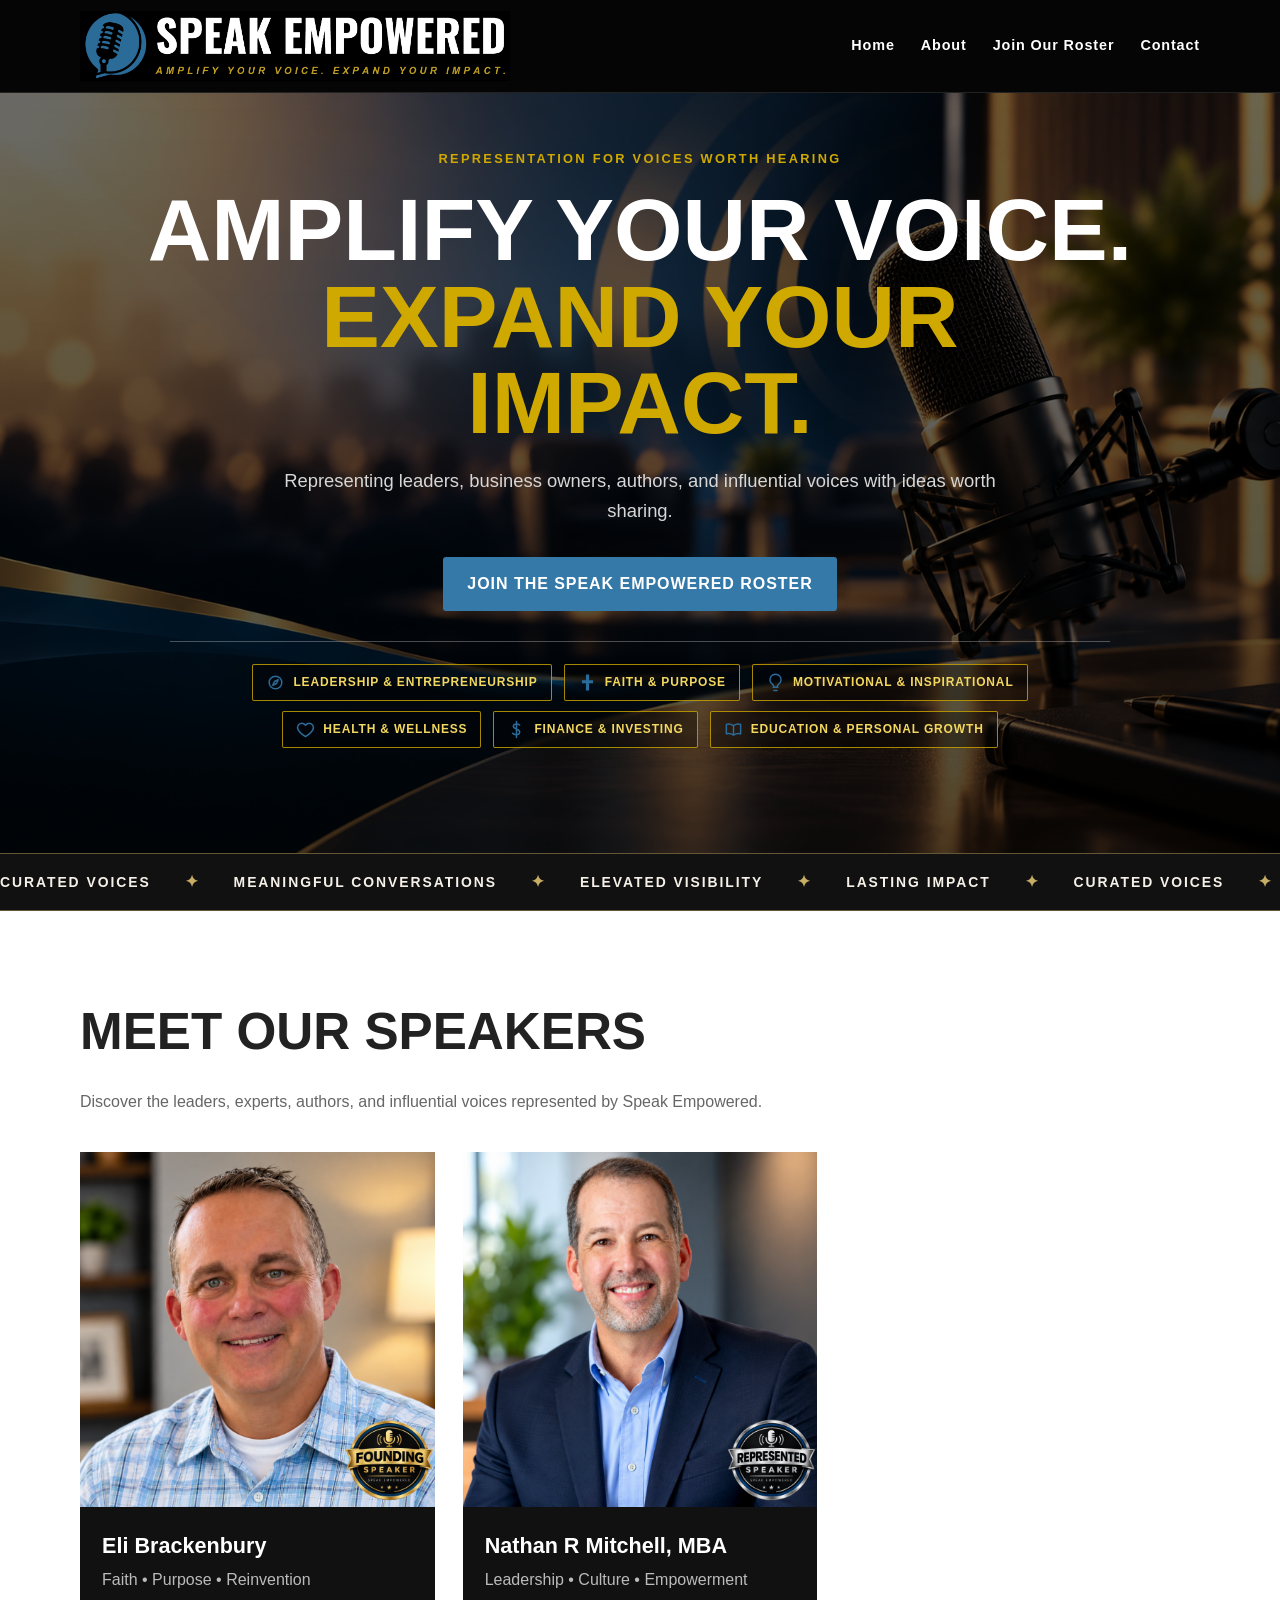
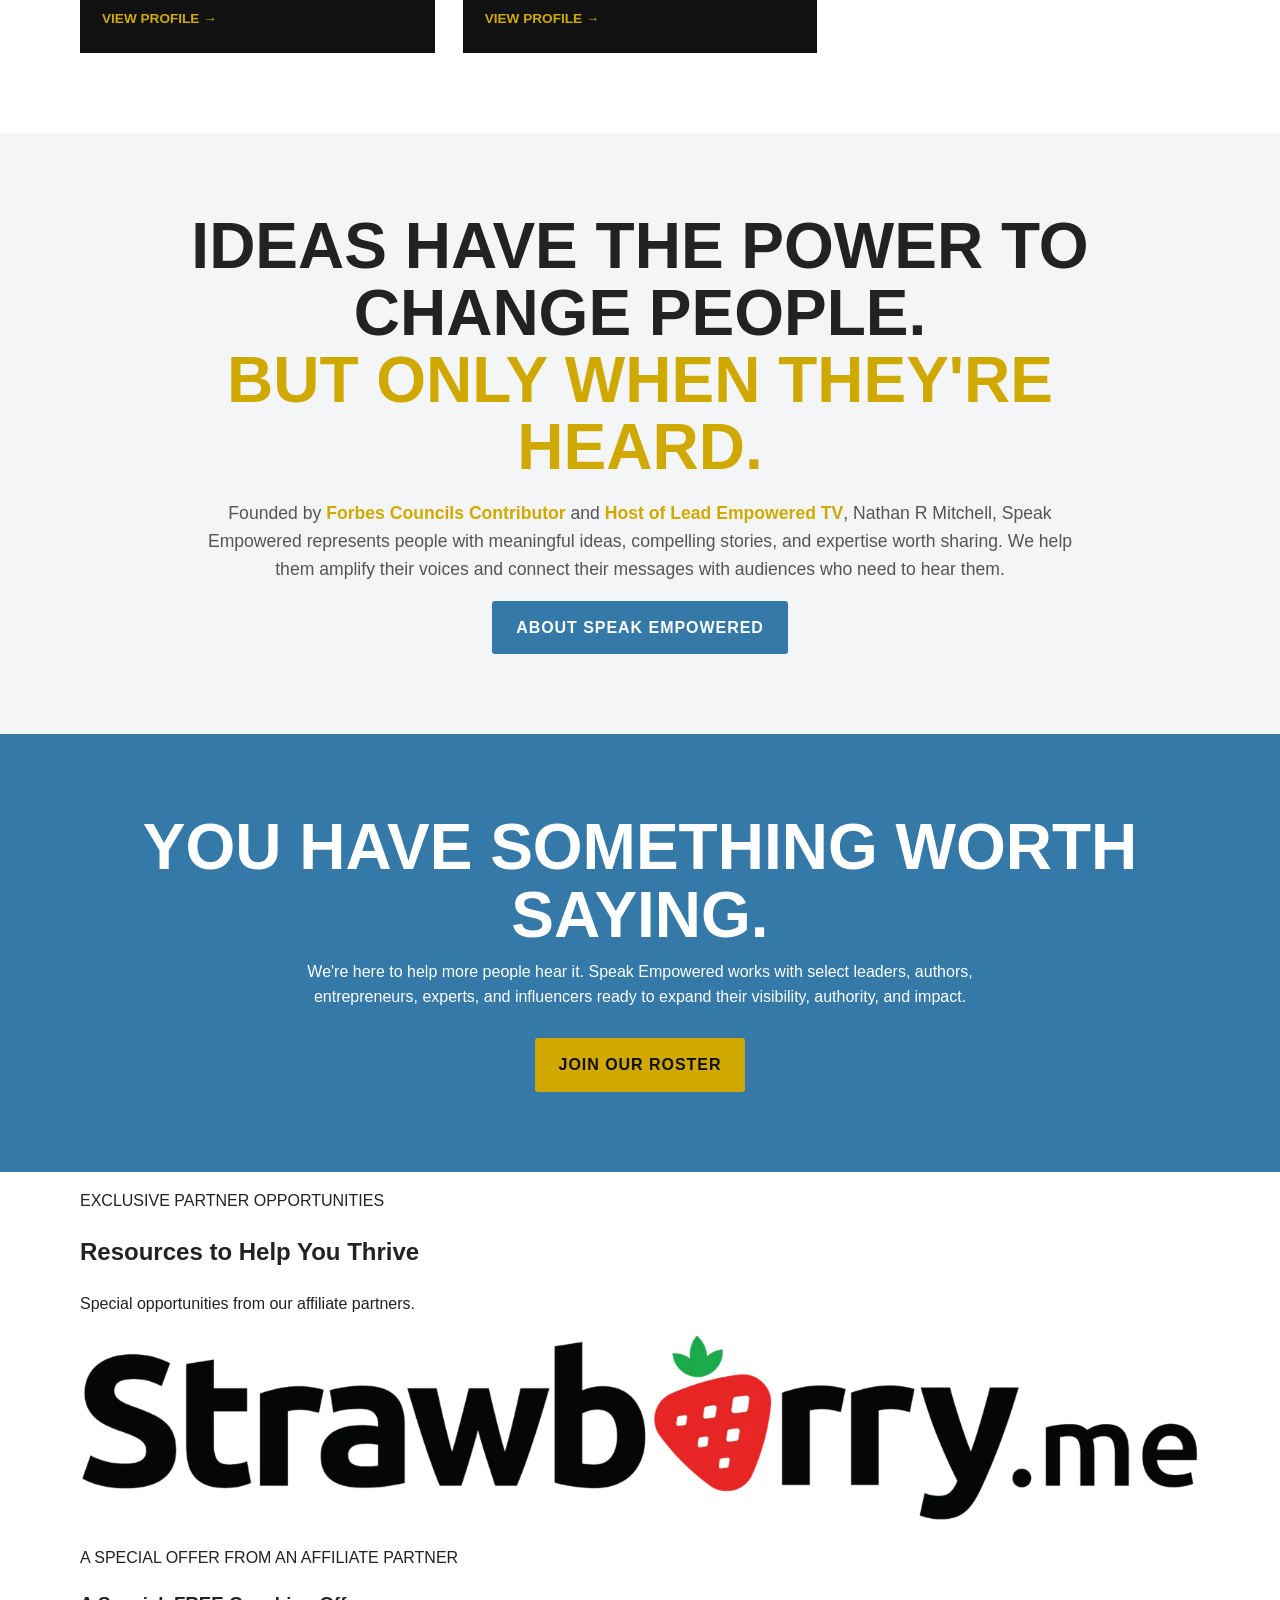
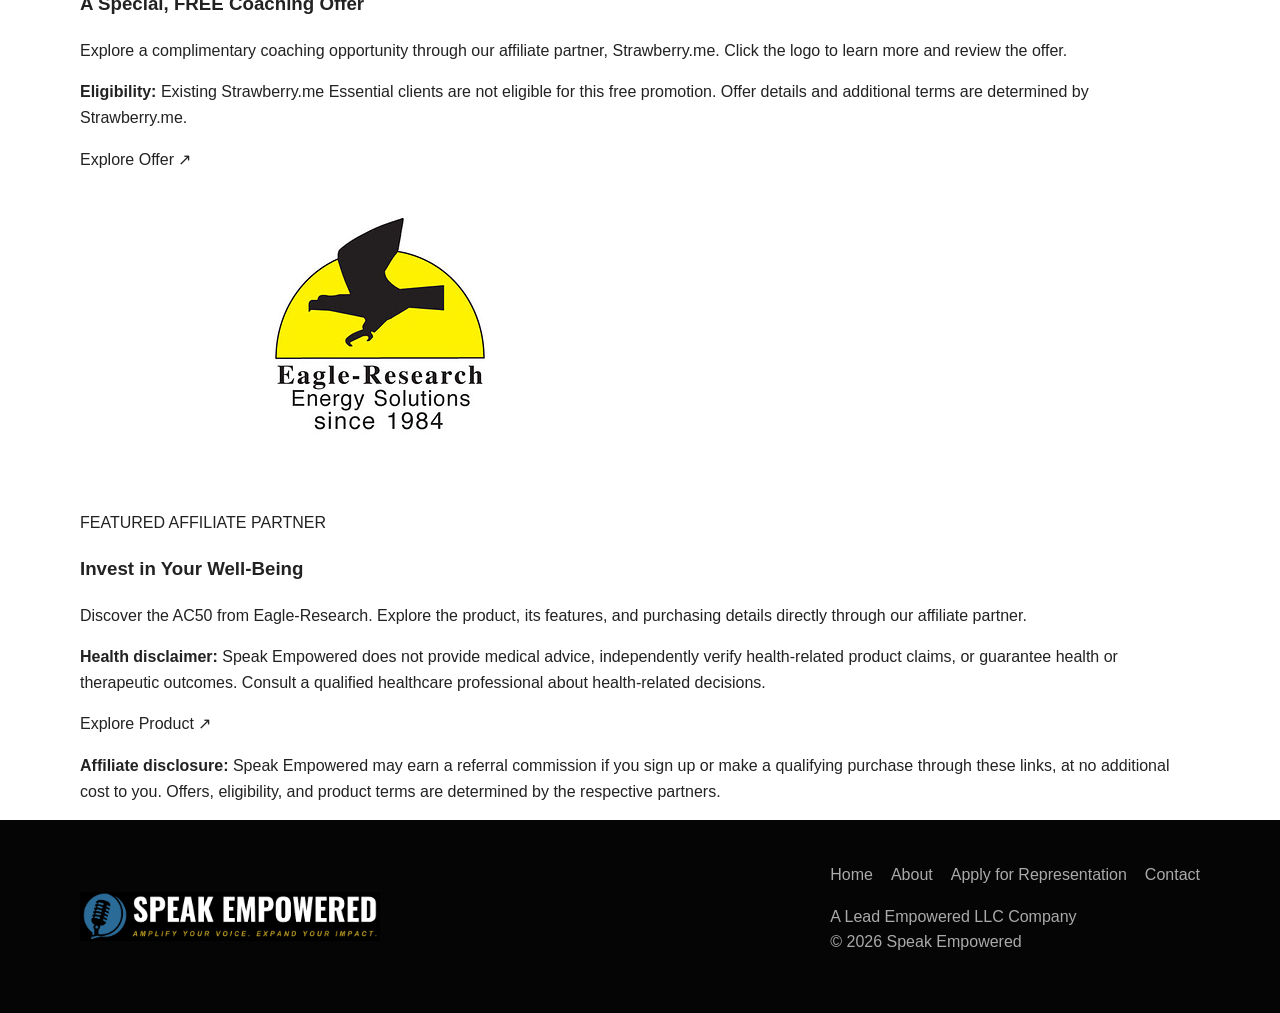
==== index.html @ ad27a73f "Match Speak Empowered affiliate showcase to Write Empowered editorial rows" ====
<!doctype html><html lang="en"><head><meta charset="utf-8"><meta name="viewport" content="width=device-width,initial-scale=1"><title>Speak Empowered | Amplify Your Voice. Expand Your Impact.</title>
<meta name="description" content="Speak Empowered represents leaders, business owners, authors, and influential voices through targeted podcast outreach, media positioning, press releases, and visibility support.">
<link rel="canonical" href="https://speakempowered.netlify.app/">
<meta property="og:type" content="website"><meta property="og:title" content="Speak Empowered | Amplify Your Voice. Expand Your Impact.">
<meta property="og:description" content="Speak Empowered represents leaders, business owners, authors, and influential voices through targeted podcast outreach, media positioning, press releases, and visibility support."><meta property="og:url" content="https://speakempowered.netlify.app/">
<meta property="og:image" content="https://speakempowered.netlify.app/images/speak-empowered-logo.png">
<meta name="twitter:card" content="summary_large_image"><meta name="twitter:title" content="Speak Empowered | Amplify Your Voice. Expand Your Impact.">
<meta name="twitter:description" content="Speak Empowered represents leaders, business owners, authors, and influential voices through targeted podcast outreach, media positioning, press releases, and visibility support."><meta name="twitter:image" content="https://speakempowered.netlify.app/images/speak-empowered-logo.png">
<link rel="icon" href="images/speak-empowered-logo.png" type="image/png"><link rel="stylesheet" href="css/style.css"></head><body>
<header><div class="container nav">
<a href="index.html"><img class="logo" src="images/speak-empowered-logo.png" alt="Speak Empowered"></a>
<button class="menu" aria-label="Open menu">☰</button>
<nav class="nav-links"><a href="index.html">Home</a><a href="about.html">About</a><a href="apply.html">Join Our Roster</a><a href="contact.html">Contact</a></nav>
</div></header>
<section class="hero"><div class="container"><div class="eyebrow">Representation for Voices Worth Hearing</div><h1>Amplify Your Voice.<br><span class="gold">Expand Your Impact.</span></h1><p>Representing leaders, business owners, authors, and influential voices with ideas worth sharing.</p><a class="btn" href="apply.html">Join The Speak Empowered Roster</a><div class="hero-categories" aria-label="Speaker categories">
<span><svg viewBox="0 0 24 24" aria-hidden="true"><circle cx="12" cy="12" r="8"/><path d="M15.5 8.5l-2.2 4.8-4.8 2.2 2.2-4.8 4.8-2.2z"/></svg>Leadership &amp; Entrepreneurship</span>
<span><svg viewBox="0 0 24 24" aria-hidden="true"><path d="M10 2h4v7h5v4h-5v9h-4v-9H5V9h5z"/></svg>Faith &amp; Purpose</span>
<span><svg viewBox="0 0 24 24" aria-hidden="true"><path d="M9 18h6M10 22h4M8.5 14.5A7 7 0 1 1 15.5 14.5c-1 1-1.5 1.8-1.5 3.5h-4c0-1.7-.5-2.5-1.5-3.5z"/></svg>Motivational &amp; Inspirational</span>
<span><svg viewBox="0 0 24 24" aria-hidden="true"><path d="M12 21s-7-4.4-9.2-8.6C.7 8.3 3.2 4 7.2 4c2.2 0 3.8 1.2 4.8 2.7C13 5.2 14.6 4 16.8 4c4 0 6.5 4.3 4.4 8.4C19 16.6 12 21 12 21z"/></svg>Health &amp; Wellness</span>
<span><svg viewBox="0 0 24 24" aria-hidden="true"><path d="M12 2v20M16 6.5c-.8-1-2-1.5-4-1.5-2.6 0-4 1.2-4 3 0 4.5 8 2 8 7 0 2-1.8 3.5-4.5 3.5-2 0-3.5-.6-4.5-1.8"/></svg>Finance &amp; Investing</span>
<span><svg viewBox="0 0 24 24" aria-hidden="true"><path d="M3 5.5c2.8-.9 5.8-.5 9 1.5v12c-3.2-2-6.2-2.4-9-1.5v-12zM21 5.5c-2.8-.9-5.8-.5-9 1.5v12c3.2-2 6.2-2.4 9-1.5v-12z"/></svg>Education &amp; Personal Growth</span>
</div></div></section>
<div class="home-ticker" aria-label="CURATED VOICES • MEANINGFUL CONVERSATIONS • ELEVATED VISIBILITY • LASTING IMPACT"><div class="home-ticker-track" aria-hidden="true"><div class="home-ticker-set"><span>CURATED VOICES</span><span class="ticker-star" aria-hidden="true">✦</span><span>MEANINGFUL CONVERSATIONS</span><span class="ticker-star" aria-hidden="true">✦</span><span>ELEVATED VISIBILITY</span><span class="ticker-star" aria-hidden="true">✦</span><span>LASTING IMPACT</span><span class="ticker-star" aria-hidden="true">✦</span></div><div class="home-ticker-set"><span>CURATED VOICES</span><span class="ticker-star" aria-hidden="true">✦</span><span>MEANINGFUL CONVERSATIONS</span><span class="ticker-star" aria-hidden="true">✦</span><span>ELEVATED VISIBILITY</span><span class="ticker-star" aria-hidden="true">✦</span><span>LASTING IMPACT</span><span class="ticker-star" aria-hidden="true">✦</span></div></div></div>
<section class="section"><div class="container"><h2>Meet Our Speakers</h2><p class="intro">Discover the leaders, experts, authors, and influential voices represented by Speak Empowered.</p>
<div class="grid"><a class="speaker" href="speakers/eli-brackenbury.html"><div class="speaker-img"><img src="images/Eli%20Brackenbury%20-%20Founding%20Speaker.png" alt="Eli Brackenbury"></div><div class="speaker-copy"><h3>Eli Brackenbury</h3><p>Faith • Purpose • Reinvention</p><span>VIEW PROFILE →</span></div></a><a class="speaker" href="speakers/nathan-r-mitchell.html"><div class="speaker-img"><img src="images/NRM-RS.png" alt="Nathan R. Mitchell"></div><div class="speaker-copy"><h3>Nathan R Mitchell, MBA</h3><p>Leadership • Culture • Empowerment</p><span>VIEW PROFILE →</span></div></a></div></div></section>
<section class="section statement"><div class="container"><h2>Ideas have the power to change people.<br><span class="gold">But only when they're heard.</span></h2><p>Founded by <strong class="gold">Forbes Councils Contributor</strong> and <strong class="gold">Host of Lead Empowered TV</strong>, Nathan R Mitchell, Speak Empowered represents people with meaningful ideas, compelling stories, and expertise worth sharing. We help them amplify their voices and connect their messages with audiences who need to hear them.</p><a class="btn" href="about.html">About Speak Empowered</a></div></section>

<section class="section cta"><div class="container"><h2>You have something worth saying.</h2><p>We're here to help more people hear it. Speak Empowered works with select leaders, authors, entrepreneurs, experts, and influencers ready to expand their visibility, authority, and impact.</p><a class="btn" href="apply.html">Join Our Roster</a></div></section>
<section class="curated-partners" aria-labelledby="curated-partners-title">
  <div class="container curated-partners-inner">
    <div class="curated-partners-heading">
      <p class="curated-partners-eyebrow">EXCLUSIVE PARTNER OPPORTUNITIES</p>
      <h2 id="curated-partners-title">Resources to Help You <span>Thrive</span></h2>
      <p>Special opportunities from our affiliate partners.</p>
    </div>
    <div class="curated-partner-list">
      <article class="curated-partner-row">
        <a class="curated-partner-image" href="https://app.strawberry.me/r/nathanm" target="_blank" rel="noopener noreferrer sponsored" aria-label="Visit Strawberry.me coaching offer (opens in a new tab)">
          <img src="images/StrawberryFry_Logo_High_Resolution_Transparent.png" alt="Strawberry.me logo" loading="lazy">
        </a>
        <div class="curated-partner-content">
          <p class="curated-partner-category">A SPECIAL OFFER FROM AN AFFILIATE PARTNER</p>
          <h3>A Special, FREE Coaching Offer</h3>
          <p>Explore a complimentary coaching opportunity through our affiliate partner, Strawberry.me. Click the logo to learn more and review the offer.</p>
          <p class="curated-partner-note"><strong>Eligibility:</strong> Existing Strawberry.me Essential clients are not eligible for this free promotion. Offer details and additional terms are determined by Strawberry.me.</p>
        </div>
        <a class="curated-partner-action" href="https://app.strawberry.me/r/nathanm" target="_blank" rel="noopener noreferrer sponsored">Explore Offer <span aria-hidden="true">↗</span></a>
      </article>
      <article class="curated-partner-row">
        <a class="curated-partner-image" href="https://eagle-research.com/product/ac50/?ref_affiliate_ndhddhdkjeiuxhj=34443" target="_blank" rel="noopener noreferrer sponsored" aria-label="Visit Eagle-Research AC50 (opens in a new tab)">
          <img src="images/Lead_Empowered_LLC-Eagle-Research_Logo.jpg" alt="Eagle-Research partner logo" loading="lazy">
        </a>
        <div class="curated-partner-content">
          <p class="curated-partner-category">FEATURED AFFILIATE PARTNER</p>
          <h3>Invest in Your Well-Being</h3>
          <p>Discover the AC50 from Eagle-Research. Explore the product, its features, and purchasing details directly through our affiliate partner.</p>
          <p class="curated-partner-note"><strong>Health disclaimer:</strong> Speak Empowered does not provide medical advice, independently verify health-related product claims, or guarantee health or therapeutic outcomes. Consult a qualified healthcare professional about health-related decisions.</p>
        </div>
        <a class="curated-partner-action" href="https://eagle-research.com/product/ac50/?ref_affiliate_ndhddhdkjeiuxhj=34443" target="_blank" rel="noopener noreferrer sponsored">Explore Product <span aria-hidden="true">↗</span></a>
      </article>
    </div>
    <p class="curated-partners-disclosure"><strong>Affiliate disclosure:</strong> Speak Empowered may earn a referral commission if you sign up or make a qualifying purchase through these links, at no additional cost to you. Offers, eligibility, and product terms are determined by the respective partners.</p>
  </div>
</section>
<footer><div class="container footer"><img src="images/speak-empowered-logo.png" alt="Speak Empowered">
<div><div class="footer-links"><a href="index.html">Home</a><a href="about.html">About</a><a href="apply.html">Apply for Representation</a><a href="contact.html">Contact</a></div><p>A Lead Empowered LLC Company<br>© 2026 Speak Empowered</p></div></div></footer>
<script src="js/main.js"></script></body></html>
---- css/style.css ----
:root{--black:#050505;--blue:#3479a7;--gold:#d0a900;--white:#fff;--light:#f4f5f6;--text:#222}
*{box-sizing:border-box}html{scroll-behavior:smooth}body{margin:0;font-family:Arial,Helvetica,sans-serif;color:var(--text);background:#fff;line-height:1.6}
a{text-decoration:none;color:inherit}.container{width:min(1120px,92%);margin:auto}
header{background:var(--black);position:sticky;top:0;z-index:10;border-bottom:1px solid #222}.nav{min-height:92px;display:flex;align-items:center;justify-content:space-between;gap:24px}
.logo{width:min(430px,48vw);display:block}.nav-links{display:flex;gap:26px;align-items:center}.nav-links a{color:white;font-size:.9rem;font-weight:700;letter-spacing:.06em}.nav-links a:hover{color:var(--gold)}
.menu{display:none;background:none;border:0;color:white;font-size:1.7rem}
.hero{background:linear-gradient(rgba(0,0,0,.58),rgba(0,0,0,.68)),url('../images/hero-podcast-mic.png') center center/cover no-repeat;color:white;text-align:center;padding:56px 20px 105px}.eyebrow{color:var(--gold);font-weight:800;letter-spacing:.18em;text-transform:uppercase;font-size:.8rem}
.hero h1{font-size:clamp(2.7rem,7vw,5.5rem);line-height:.98;margin:18px auto;max-width:1000px;text-transform:uppercase}.hero p{max-width:760px;margin:20px auto 32px;color:#d7d7d7;font-size:1.15rem}
.btn{display:inline-block;background:var(--blue);color:white;padding:14px 24px;font-weight:800;text-transform:uppercase;letter-spacing:.06em;border-radius:3px}.btn:hover{background:var(--gold);color:#111}
.hero-categories{display:flex;justify-content:center;flex-wrap:wrap;gap:10px 12px;max-width:940px;margin:30px auto 0;padding-top:22px;border-top:1px solid rgba(255,255,255,.28)}.hero-categories span{display:inline-flex;align-items:center;justify-content:center;gap:8px;padding:8px 13px;border:1px solid rgba(208,169,0,.8);background:rgba(5,5,5,.38);color:#f2d760;font-size:.75rem;font-weight:800;letter-spacing:.07em;text-transform:uppercase;border-radius:2px;backdrop-filter:blur(2px)}.hero-categories svg{width:19px;height:19px;flex:0 0 19px;color:#2b6b99;fill:none;stroke:currentColor;stroke-width:1.9;stroke-linecap:round;stroke-linejoin:round}.hero-categories svg path[fill],.hero-categories svg circle[fill]{fill:currentColor}.hero-categories span:nth-child(2) svg path{fill:currentColor;stroke:none}
.section{padding:80px 0}.section h2{font-size:clamp(2rem,4vw,3.2rem);margin:0 0 10px;text-transform:uppercase}.intro{max-width:720px;color:#666;margin-bottom:38px}
.grid{display:grid;grid-template-columns:repeat(3,1fr);gap:28px}.speaker{background:#111;color:white;overflow:hidden}.speaker-img{aspect-ratio:1/1;overflow:hidden;position:relative}.speaker-img img{width:100%;height:100%;object-fit:cover;transition:.35s}.speaker:hover img{transform:scale(1.035)}.speaker-copy{padding:22px}.speaker h3{margin:0;font-size:1.35rem}.speaker p{margin:4px 0 12px;color:#bbb}.speaker span{color:var(--gold);font-weight:800;font-size:.85rem}
.statement{background:var(--light);text-align:center}.statement .container{max-width:900px}.statement h2{font-size:clamp(2.1rem,5vw,4rem);line-height:1.05}.statement p{font-size:1.1rem;color:#555}
.cta{background:var(--blue);color:white;text-align:center}.cta h2{font-size:clamp(2.2rem,5vw,4rem);line-height:1.05}.cta p{max-width:700px;margin:0 auto 28px}.cta .btn{background:var(--gold);color:#111}
footer{background:#050505;color:#aaa;padding:42px 0}.footer{display:flex;justify-content:space-between;gap:30px;align-items:center}.footer img{width:300px;max-width:45vw}.footer-links{display:flex;gap:18px;flex-wrap:wrap}.footer a:hover{color:var(--gold)}
.page-hero{background:#090909;color:white;padding:70px 0}.page-hero h1{font-size:clamp(2.5rem,6vw,4.5rem);margin:0;text-transform:uppercase}.content{max-width:850px}.content h2{margin-top:36px}.gold{color:var(--gold)}
.profile{display:grid;grid-template-columns:minmax(280px,420px) 1fr;gap:55px;align-items:start}.profile img{width:100%;display:block}.profile h1{font-size:clamp(2.4rem,5vw,4.4rem);line-height:1;margin:0 0 12px;text-transform:uppercase}.profile .title{font-size:1.15rem;color:#666}.topics{display:grid;grid-template-columns:repeat(2,1fr);gap:12px;margin:25px 0}.topic{background:var(--light);padding:16px;font-weight:700;border-left:4px solid var(--gold)}
form{display:grid;gap:16px;max-width:700px}label{font-weight:700}input,textarea,select{width:100%;padding:13px;border:1px solid #ccc;font:inherit}textarea{min-height:150px}button.btn{border:0;cursor:pointer;justify-self:start}
@media(max-width:800px){.menu{display:block}.nav{min-height:76px}.logo{width:280px;max-width:72vw}.nav-links{display:none;position:absolute;left:0;right:0;top:76px;background:#080808;padding:22px 4%;flex-direction:column;align-items:flex-start}.nav-links.open{display:flex}.grid{grid-template-columns:1fr 1fr}.profile{grid-template-columns:1fr}.footer{flex-direction:column;align-items:flex-start}}
@media(max-width:540px){.grid,.topics{grid-template-columns:1fr}.hero{padding:44px 18px 70px}.hero-categories{gap:8px;margin-top:25px;padding-top:18px}.hero-categories span{font-size:.68rem;padding:7px 9px}.hero-categories svg{width:17px;height:17px;flex-basis:17px}.section{padding:60px 0}.footer img{max-width:85vw}}

/* v1.2 profile + brand refinement */
.profile-hero{background:#080808;color:white;padding:80px 0;border-bottom:6px solid var(--blue)}
.profile-grid{display:grid;grid-template-columns:minmax(280px,430px) 1fr;gap:65px;align-items:center}
.profile-photo-wrap{background:#111;box-shadow:0 25px 55px rgba(0,0,0,.28)}.profile-photo-wrap img{display:block;width:100%}
.profile-intro h1{font-size:clamp(3rem,6vw,5.7rem);line-height:.94;letter-spacing:-.055em;text-transform:uppercase;margin:18px 0}
.profile-kicker{color:var(--gold);font-weight:800;font-size:1.05rem}.profile-lead{font-size:1.2rem;color:#ddd;max-width:720px}
.profile-actions{display:flex;gap:12px;flex-wrap:wrap;margin-top:28px}.btn-outline{background:transparent;border:1px solid #777}.btn-outline:hover{border-color:var(--gold)}
.profile-content{display:grid;grid-template-columns:minmax(0,1fr) 270px;gap:65px}.profile-main h2{font-size:clamp(1.9rem,3vw,2.8rem);line-height:1.08}
.section-label{color:var(--blue);font-weight:900;letter-spacing:.16em;text-transform:uppercase;font-size:.76rem;margin-top:42px}
.conversation-list{display:grid;grid-template-columns:1fr 1fr;gap:16px;margin-top:25px}.conversation-list article{background:#f5f3ee;padding:24px;border-top:4px solid var(--gold)}
.conversation-list h3{margin:0 0 8px;font-size:1.1rem}.conversation-list p{margin:0;color:#555}
.questions{padding-left:22px}.questions li{padding:10px 0;border-bottom:1px solid #ddd}
.profile-sidebar{padding-top:42px}.authority-card{border-top:1px solid #ccc;padding:20px 0}.authority-card span{display:block;color:#777;font-size:.7rem;letter-spacing:.15em;font-weight:800}.authority-card strong{font-size:1.1rem}
.media-links{display:flex;flex-wrap:wrap;gap:12px;margin:25px 0}.media-links a{font-weight:800;color:var(--blue);border-bottom:2px solid var(--gold);padding-bottom:3px}
.media-kit-box{background:#0a0a0a;color:white;padding:32px;margin-top:45px}.media-kit-box .section-label{margin-top:0}.media-kit-box p{color:#ccc}.btn-muted{background:#333}
.booking-band{background:var(--blue);color:white;text-align:center}.booking-band .eyebrow{color:white}.booking-band h2{font-size:clamp(2.3rem,5vw,4.2rem);margin:10px 0}.booking-band p{max-width:700px;margin:0 auto 28px}.booking-band .btn{background:var(--gold);color:#111}
@media(max-width:850px){.profile-grid,.profile-content{grid-template-columns:1fr}.profile-sidebar{display:grid;grid-template-columns:1fr 1fr;gap:15px;padding-top:0}.conversation-list{grid-template-columns:1fr}}
@media(max-width:520px){.profile-sidebar{grid-template-columns:1fr}.profile-hero{padding:55px 0}.profile-intro h1{font-size:3rem}}

/* v1.3 representation application */
.application-form{margin-top:38px;padding-top:34px;border-top:1px solid #ddd}
.form-grid{display:grid;grid-template-columns:1fr 1fr;gap:16px 20px}.form-grid .full{grid-column:1/-1}
.application-form label{display:block;margin-top:18px;margin-bottom:6px}
.application-form input,.application-form textarea,.application-form select{background:#fff;border:1px solid #bbb}
.application-form textarea{min-height:125px}.application-submit{margin-top:26px}
.success-message{padding-top:10px;padding-bottom:20px}.success-message h2{font-size:clamp(2rem,4vw,3rem)}
@media(max-width:650px){.form-grid{grid-template-columns:1fr}.form-grid .full{grid-column:auto}}

/* Final launch polish */
a:focus-visible,button:focus-visible,input:focus-visible,textarea:focus-visible,select:focus-visible{outline:3px solid var(--gold);outline-offset:3px}
img{max-width:100%;height:auto}
@media(max-width:520px){.nav{gap:12px}.btn{white-space:normal;text-align:center}.application-form input,.application-form textarea,.application-form select{font-size:16px}}
/* About expansion */.about-expanded{max-width:850px}.about-proof{background:#0a0a0a;color:#fff}.about-proof .section-label{color:var(--gold)}.about-proof p{color:#d6d6d6}.about-two-col{display:grid;grid-template-columns:1.35fr .65fr;gap:70px;align-items:start}.about-two-col h2,.about-advantage h2{font-size:clamp(2.2rem,4.5vw,4rem);line-height:1;letter-spacing:-.045em}.proof-stats{border-top:1px solid #444}.proof-stat{padding:28px 0;border-bottom:1px solid #444}.proof-stat strong{display:block;color:var(--gold);font-size:clamp(2.3rem,4vw,3.7rem);line-height:1}.proof-stat span{display:block;margin-top:8px;text-transform:uppercase;letter-spacing:.1em;font-size:.75rem;color:#ccc;font-weight:800}.about-advantage{border-top:6px solid var(--blue)}.about-advantage .btn{margin-top:18px}@media(max-width:760px){.about-two-col{grid-template-columns:1fr;gap:35px}}
/* Streaming platform showcase */
.streaming-platforms{margin-top:34px;padding-top:26px;border-top:1px solid #444}.streaming-platforms h3{margin:0 0 18px;text-align:center;color:#fff;font-size:1.15rem;line-height:1.3;text-transform:uppercase;letter-spacing:.05em}.streaming-platforms img{display:block;width:100%;height:auto;background:#080808;border:1px solid #292929}

/* Founding Speaker offer */
.founding-rate{margin:24px 0 34px;padding:26px 28px;background:#0a0a0a;color:#fff;border-left:5px solid var(--gold);max-width:760px}.founding-rate-label{color:var(--gold);font-size:.78rem;font-weight:900;letter-spacing:.14em;text-transform:uppercase}.founding-rate-price{margin:6px 0 10px;color:var(--gold);font-size:2.6rem;font-weight:900;line-height:1}.founding-rate-price span{font-size:1rem;color:#fff;font-weight:700}.founding-rate p{margin:10px 0;color:#e5e5e5}.founding-rate-savings{padding-top:12px;border-top:1px solid #333;font-size:.9rem;font-weight:700}

/* Founding Speaker profile badge */
.founding-speaker-badge{margin:0 0 24px;text-align:center}.founding-speaker-badge img{display:block;width:200px;max-width:100%;height:auto;margin:0 auto;border-radius:50%;box-shadow:0 8px 24px rgba(0,0,0,.24)}
@media(max-width:700px){.founding-speaker-badge img{width:180px}}


/* Refined boutique-brand scrolling banner */
.home-ticker{background:#111111;color:#f5f1e8;overflow:hidden;padding:15px 0;white-space:nowrap;border-top:1px solid rgba(200,173,101,.45);border-bottom:1px solid rgba(200,173,101,.45)}
.home-ticker-track{display:flex;width:max-content}
.home-ticker.is-ready .home-ticker-track{animation:home-ticker-scroll 48s linear infinite}
.home-ticker-set{display:flex;flex:none;align-items:center;gap:34px;padding-right:34px;font-size:.87rem;font-weight:700;letter-spacing:.14em}
.home-ticker .ticker-star{color:#c8ad65;font-size:1rem}
@keyframes home-ticker-scroll{to{transform:translateX(-50%)}}
@media(max-width:600px){.home-ticker{padding:13px 0}.home-ticker-set{gap:24px;padding-right:24px;font-size:.74rem;letter-spacing:.1em}}
@media(prefers-reduced-motion:reduce){.home-ticker-track{animation:none}.home-ticker{overflow-x:auto}}


/* Consistent compact hero buttons across both speaker profiles */
.profile-grid.compact-profile-grid{grid-template-columns:minmax(260px,38%) minmax(0,1fr);gap:30px}
.profile-actions.compact-profile-actions{flex-wrap:nowrap;gap:8px}
.profile-actions.compact-profile-actions .btn{padding:12px 13px;font-size:.76rem;letter-spacing:.025em;white-space:nowrap}
@media(max-width:850px){
  .profile-grid.compact-profile-grid{grid-template-columns:1fr;gap:35px}
  .profile-actions.compact-profile-actions{flex-wrap:wrap}
}
@media(max-width:520px){.profile-actions.compact-profile-actions .btn{white-space:normal}}


/* Unified affiliate partner section — matched to Lead Empowered TV */
.affiliate-partners{padding:58px 0;background:linear-gradient(120deg,#070a10,#0c2d57);color:#f4f6fa;border-top:1px solid rgba(217,173,84,.5)}
.affiliate-partners-heading{text-align:center;max-width:750px;margin:0 auto 30px}
.affiliate-partners-eyebrow,.affiliate-partners-heading h2 span{color:#d9ad54}
.affiliate-partners-eyebrow{font-size:.78rem;font-weight:800;letter-spacing:.15em;margin:0 0 10px}
.affiliate-partners-heading h2{color:#fff;font-size:clamp(1.8rem,3vw,2.7rem);margin:10px 0 12px;text-transform:none;line-height:1.2}
.affiliate-partners-heading>p:last-child{color:#dbe4ef;line-height:1.6}
.affiliate-partners-grid{display:grid;grid-template-columns:repeat(2,minmax(0,1fr));gap:24px;max-width:1100px;margin:0 auto}
.affiliate-partner-card{display:flex;flex-direction:column;overflow:hidden;border:1px solid rgba(217,173,84,.5);border-radius:12px;background:#fff;color:#1c2935;box-shadow:0 14px 32px rgba(0,0,0,.18)}
.affiliate-partner-image{display:flex;align-items:center;justify-content:center;min-height:170px;padding:26px;background:#f7f8f9;border-bottom:1px solid #e7e9ed}
.affiliate-partner-image img{display:block;width:100%;max-width:310px;max-height:125px;height:auto;object-fit:contain}
.affiliate-partner-body{display:flex;flex-direction:column;align-items:flex-start;flex:1;padding:26px}
.affiliate-partner-category{color:#2b6b99;font-size:.72rem;font-weight:800;letter-spacing:.12em;margin:0 0 8px}
.affiliate-partner-body h3{font-size:1.45rem;margin:0 0 10px;color:#15283a}
.affiliate-partner-body>p:not(.affiliate-partner-category):not(.affiliate-partner-note){line-height:1.6;margin:0 0 18px}
.affiliate-partner-link{display:inline-block;margin-top:auto;font-weight:750;color:#205e89;text-decoration:underline;text-underline-offset:3px}
.affiliate-partner-note{font-size:.73rem;line-height:1.55;color:#66727d;margin:20px 0 0}
.affiliate-partners-disclosure{max-width:1050px;margin:22px auto 0;font-size:.75rem;line-height:1.6;color:#cbd5e0;text-align:center}
@media(max-width:760px){.affiliate-partners{padding:40px 0}.affiliate-partners-grid{grid-template-columns:1fr}.affiliate-partner-image{min-height:140px}.affiliate-partner-body{padding:22px}}
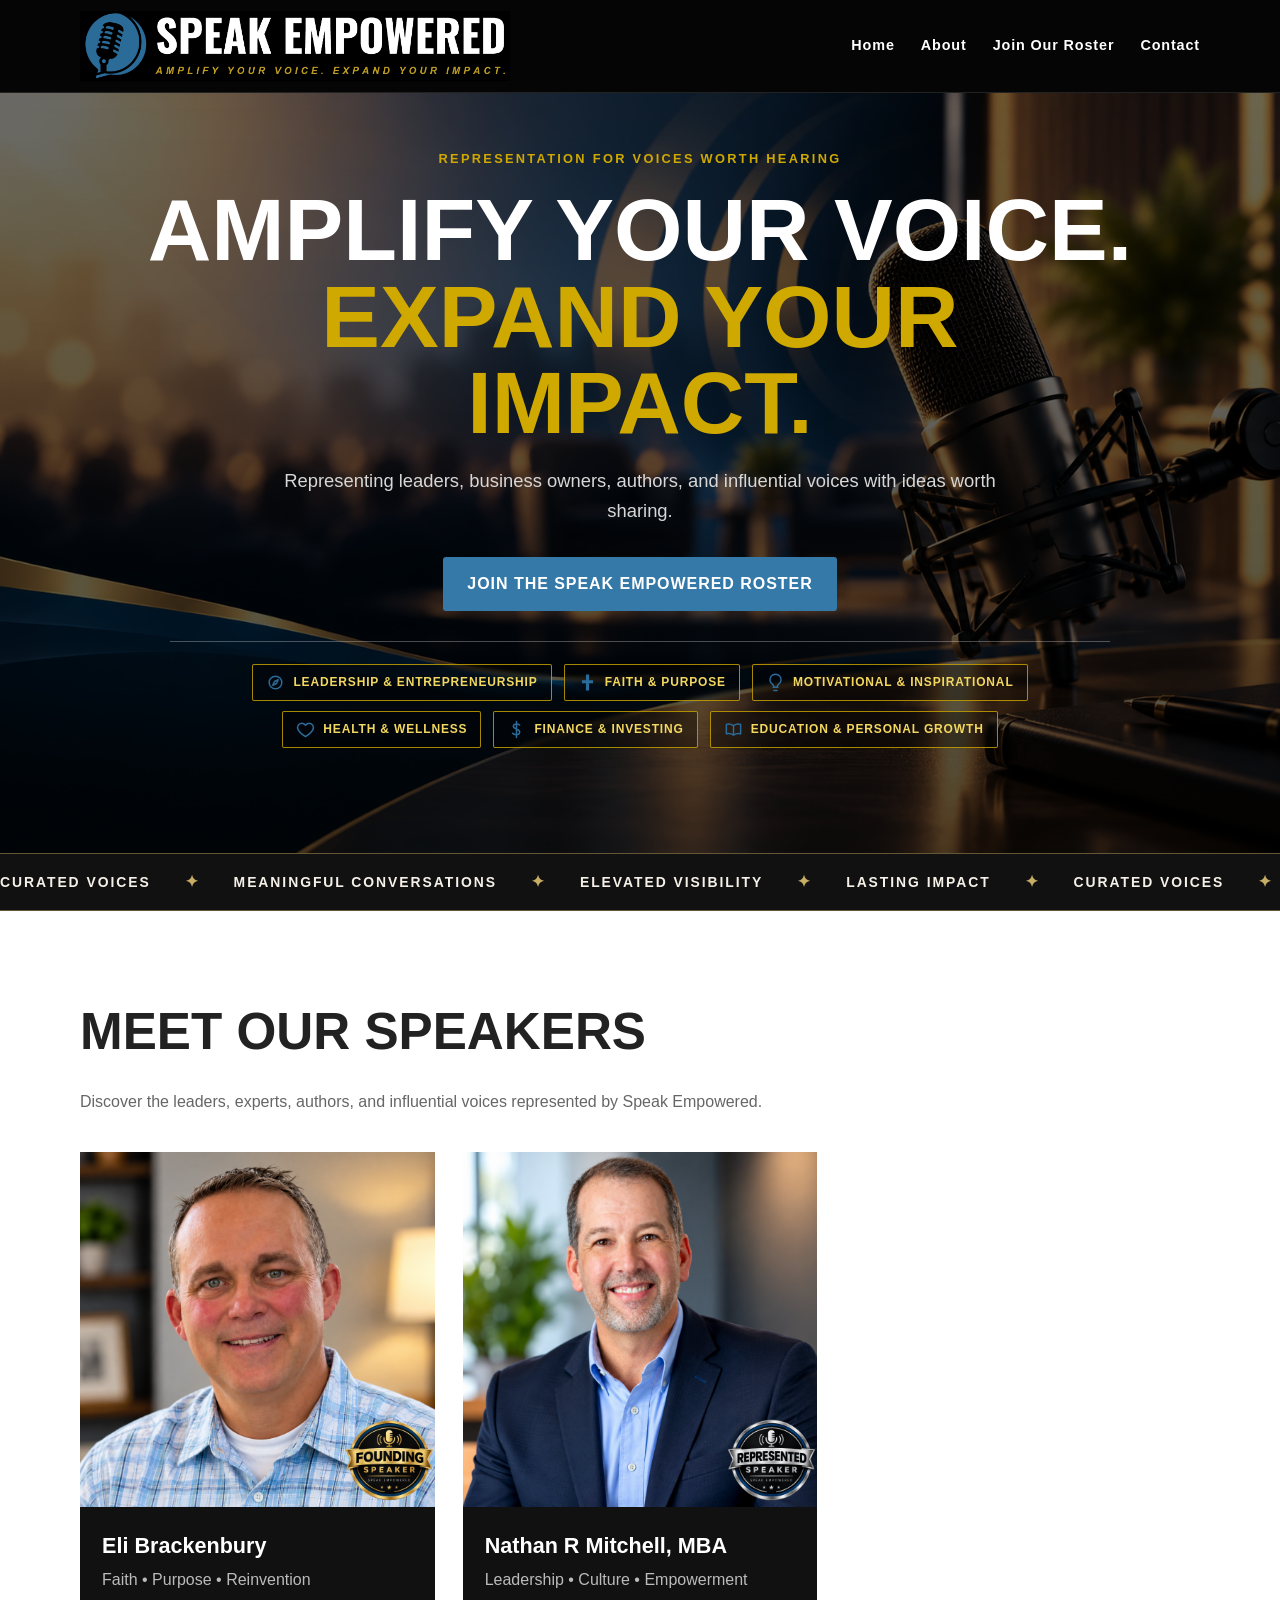
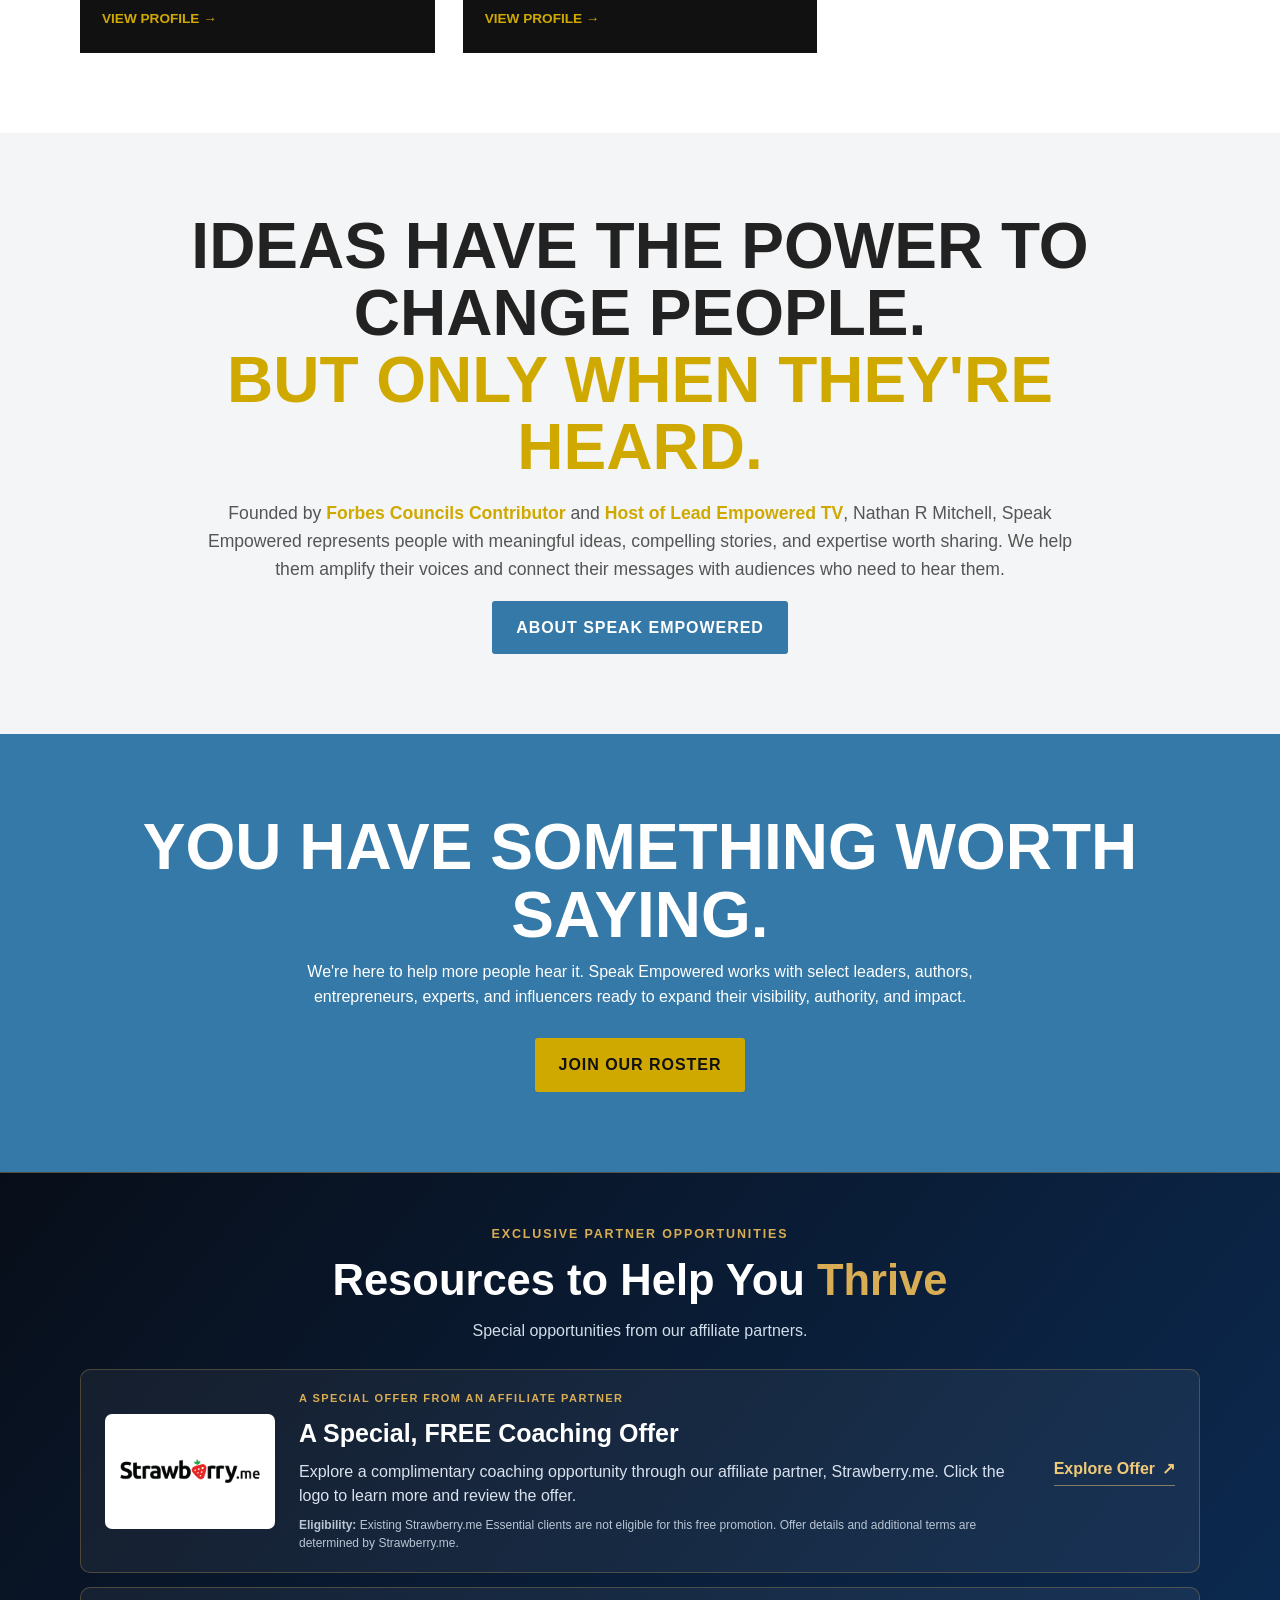
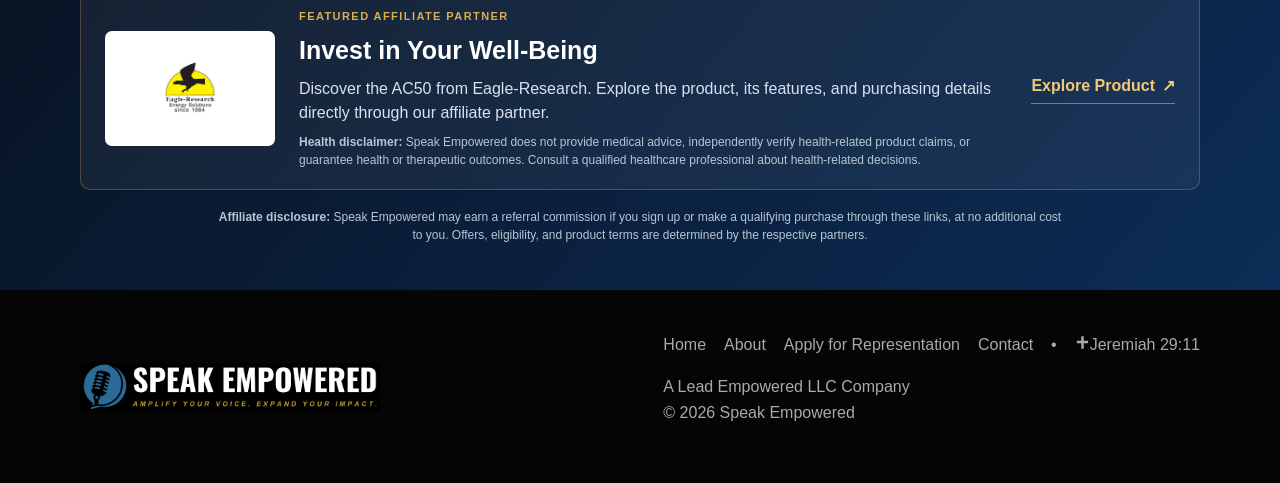
==== commit dc30cb63: "Add Jeremiah 29:11 to index.html footer" ====
--- a/index.html
+++ b/index.html
@@ -63,5 +63,5 @@
   </div>
 </section>
 <footer><div class="container footer"><img src="images/speak-empowered-logo.png" alt="Speak Empowered">
-<div><div class="footer-links"><a href="index.html">Home</a><a href="about.html">About</a><a href="apply.html">Apply for Representation</a><a href="contact.html">Contact</a></div><p>A Lead Empowered LLC Company<br>© 2026 Speak Empowered</p></div></div></footer>
+<div><div class="footer-links"><a href="index.html">Home</a><a href="about.html">About</a><a href="apply.html">Apply for Representation</a><a href="contact.html">Contact</a><span class="footer-faith-divider" aria-hidden="true">•</span><span class="footer-faith"><svg viewBox="0 0 24 24" width="15" height="15" aria-hidden="true" focusable="false" fill="currentColor"><path d="M10 2h4v7h7v4h-7v9h-4v-9H3V9h7z"/></svg><span>Jeremiah 29:11</span></span></div><p>A Lead Empowered LLC Company<br>© 2026 Speak Empowered</p></div></div></footer>
 <script src="js/main.js"></script></body></html>
--- a/css/style.css
+++ b/css/style.css
@@ -85,22 +85,23 @@
 @media(max-width:520px){.profile-actions.compact-profile-actions .btn{white-space:normal}}
 
 
-/* Unified affiliate partner section — matched to Lead Empowered TV */
-.affiliate-partners{padding:58px 0;background:linear-gradient(120deg,#070a10,#0c2d57);color:#f4f6fa;border-top:1px solid rgba(217,173,84,.5)}
-.affiliate-partners-heading{text-align:center;max-width:750px;margin:0 auto 30px}
-.affiliate-partners-eyebrow,.affiliate-partners-heading h2 span{color:#d9ad54}
-.affiliate-partners-eyebrow{font-size:.78rem;font-weight:800;letter-spacing:.15em;margin:0 0 10px}
-.affiliate-partners-heading h2{color:#fff;font-size:clamp(1.8rem,3vw,2.7rem);margin:10px 0 12px;text-transform:none;line-height:1.2}
-.affiliate-partners-heading>p:last-child{color:#dbe4ef;line-height:1.6}
-.affiliate-partners-grid{display:grid;grid-template-columns:repeat(2,minmax(0,1fr));gap:24px;max-width:1100px;margin:0 auto}
-.affiliate-partner-card{display:flex;flex-direction:column;overflow:hidden;border:1px solid rgba(217,173,84,.5);border-radius:12px;background:#fff;color:#1c2935;box-shadow:0 14px 32px rgba(0,0,0,.18)}
-.affiliate-partner-image{display:flex;align-items:center;justify-content:center;min-height:170px;padding:26px;background:#f7f8f9;border-bottom:1px solid #e7e9ed}
-.affiliate-partner-image img{display:block;width:100%;max-width:310px;max-height:125px;height:auto;object-fit:contain}
-.affiliate-partner-body{display:flex;flex-direction:column;align-items:flex-start;flex:1;padding:26px}
-.affiliate-partner-category{color:#2b6b99;font-size:.72rem;font-weight:800;letter-spacing:.12em;margin:0 0 8px}
-.affiliate-partner-body h3{font-size:1.45rem;margin:0 0 10px;color:#15283a}
-.affiliate-partner-body>p:not(.affiliate-partner-category):not(.affiliate-partner-note){line-height:1.6;margin:0 0 18px}
-.affiliate-partner-link{display:inline-block;margin-top:auto;font-weight:750;color:#205e89;text-decoration:underline;text-underline-offset:3px}
-.affiliate-partner-note{font-size:.73rem;line-height:1.55;color:#66727d;margin:20px 0 0}
-.affiliate-partners-disclosure{max-width:1050px;margin:22px auto 0;font-size:.75rem;line-height:1.6;color:#cbd5e0;text-align:center}
-@media(max-width:760px){.affiliate-partners{padding:40px 0}.affiliate-partners-grid{grid-template-columns:1fr}.affiliate-partner-image{min-height:140px}.affiliate-partner-body{padding:22px}}
+/* Unified editorial affiliate showcase — aligned with Write Empowered */
+.curated-partners{background:linear-gradient(130deg,#080e19,#0c2d57);padding:52px 0 46px;color:#fff;border-top:1px solid rgba(217,173,84,.35)}
+.curated-partners-heading{text-align:center;margin:0 auto 26px;max-width:700px}
+.curated-partners-eyebrow{color:#d9ad54;font-size:.78rem;font-weight:800;letter-spacing:.15em;margin:0}
+.curated-partners-heading h2{color:#fff;font-size:clamp(30px,3.4vw,45px);margin:9px 0 12px;line-height:1.2;text-transform:none}
+.curated-partners-heading h2 span{color:#d9ad54}
+.curated-partners-heading>p:last-child{color:#d2deeb;margin:0}
+.curated-partner-list{display:grid;gap:14px}
+.curated-partner-row{display:grid;grid-template-columns:170px minmax(0,1fr) auto;align-items:center;gap:24px;background:rgba(255,255,255,.055);border:1px solid rgba(217,173,84,.28);border-radius:10px;padding:20px 24px}
+.curated-partner-image{background:#fff;border-radius:7px;min-height:115px;display:flex;align-items:center;justify-content:center;padding:15px}
+.curated-partner-image img{width:100%;height:auto;max-height:95px;object-fit:contain}
+.curated-partner-category{color:#d9ad54!important;font-size:11px;font-weight:800;letter-spacing:.13em;margin:0 0 6px!important}
+.curated-partner-content h3{color:#fff;font-size:clamp(19px,2vw,25px);margin:0 0 7px}
+.curated-partner-content p{color:#d9e2ee;line-height:1.5;margin:0}
+.curated-partner-content .curated-partner-note{color:#b9c5d4;font-size:12px;margin-top:8px}
+.curated-partner-action{display:inline-flex;align-items:center;gap:7px;color:#f0ca78;font-weight:700;white-space:nowrap;text-decoration:none;border-bottom:1px solid rgba(240,202,120,.5);padding-bottom:4px}
+.curated-partner-action:hover{color:#fff;border-color:#fff}
+.curated-partners-disclosure{color:#b9c5d4;font-size:12px;text-align:center;margin:18px auto 0;max-width:850px;line-height:1.5}
+@media(max-width:850px){.curated-partner-row{grid-template-columns:130px minmax(0,1fr);gap:16px}.curated-partner-action{grid-column:2;justify-self:start}.curated-partner-image{min-height:100px}}
+@media(max-width:560px){.curated-partners{padding:36px 0}.curated-partner-row{grid-template-columns:1fr;padding:18px;gap:12px}.curated-partner-image{width:170px;min-height:95px}.curated-partner-action{grid-column:1}.curated-partners-heading{margin-bottom:20px}}
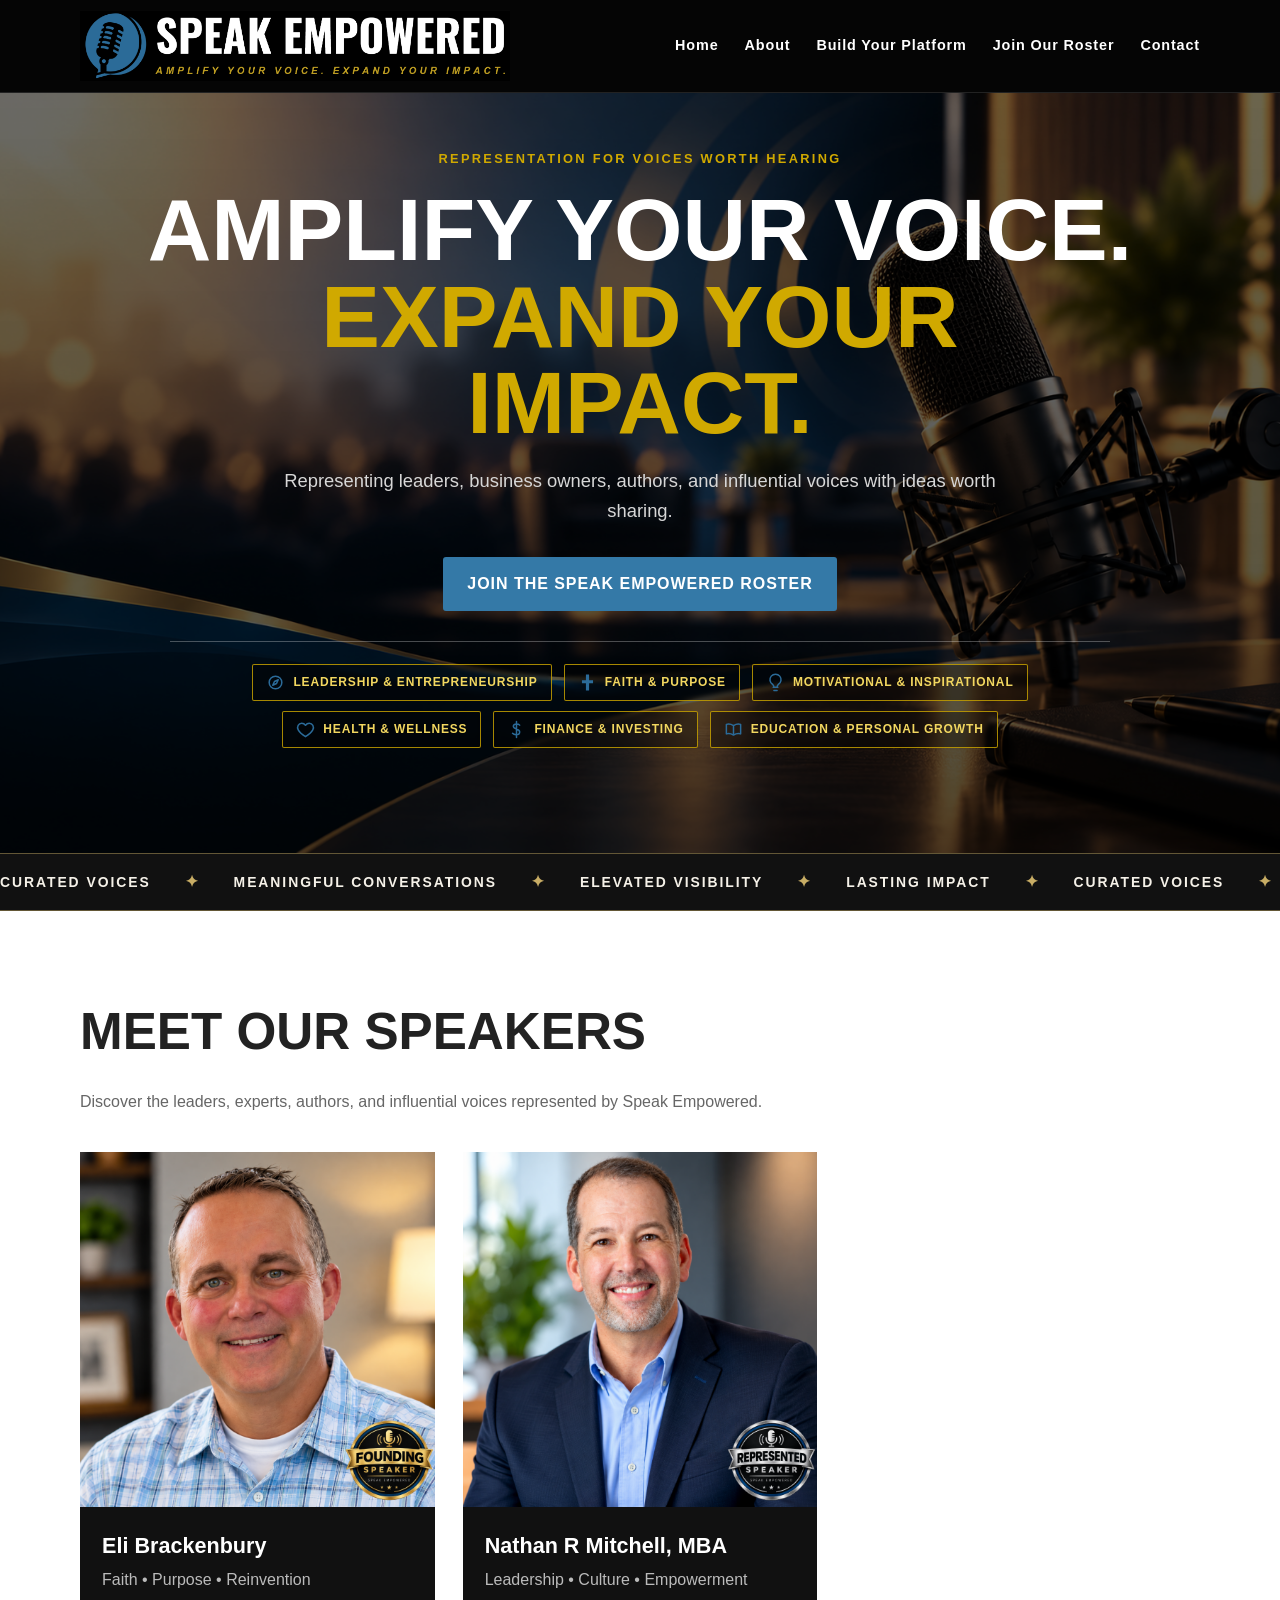
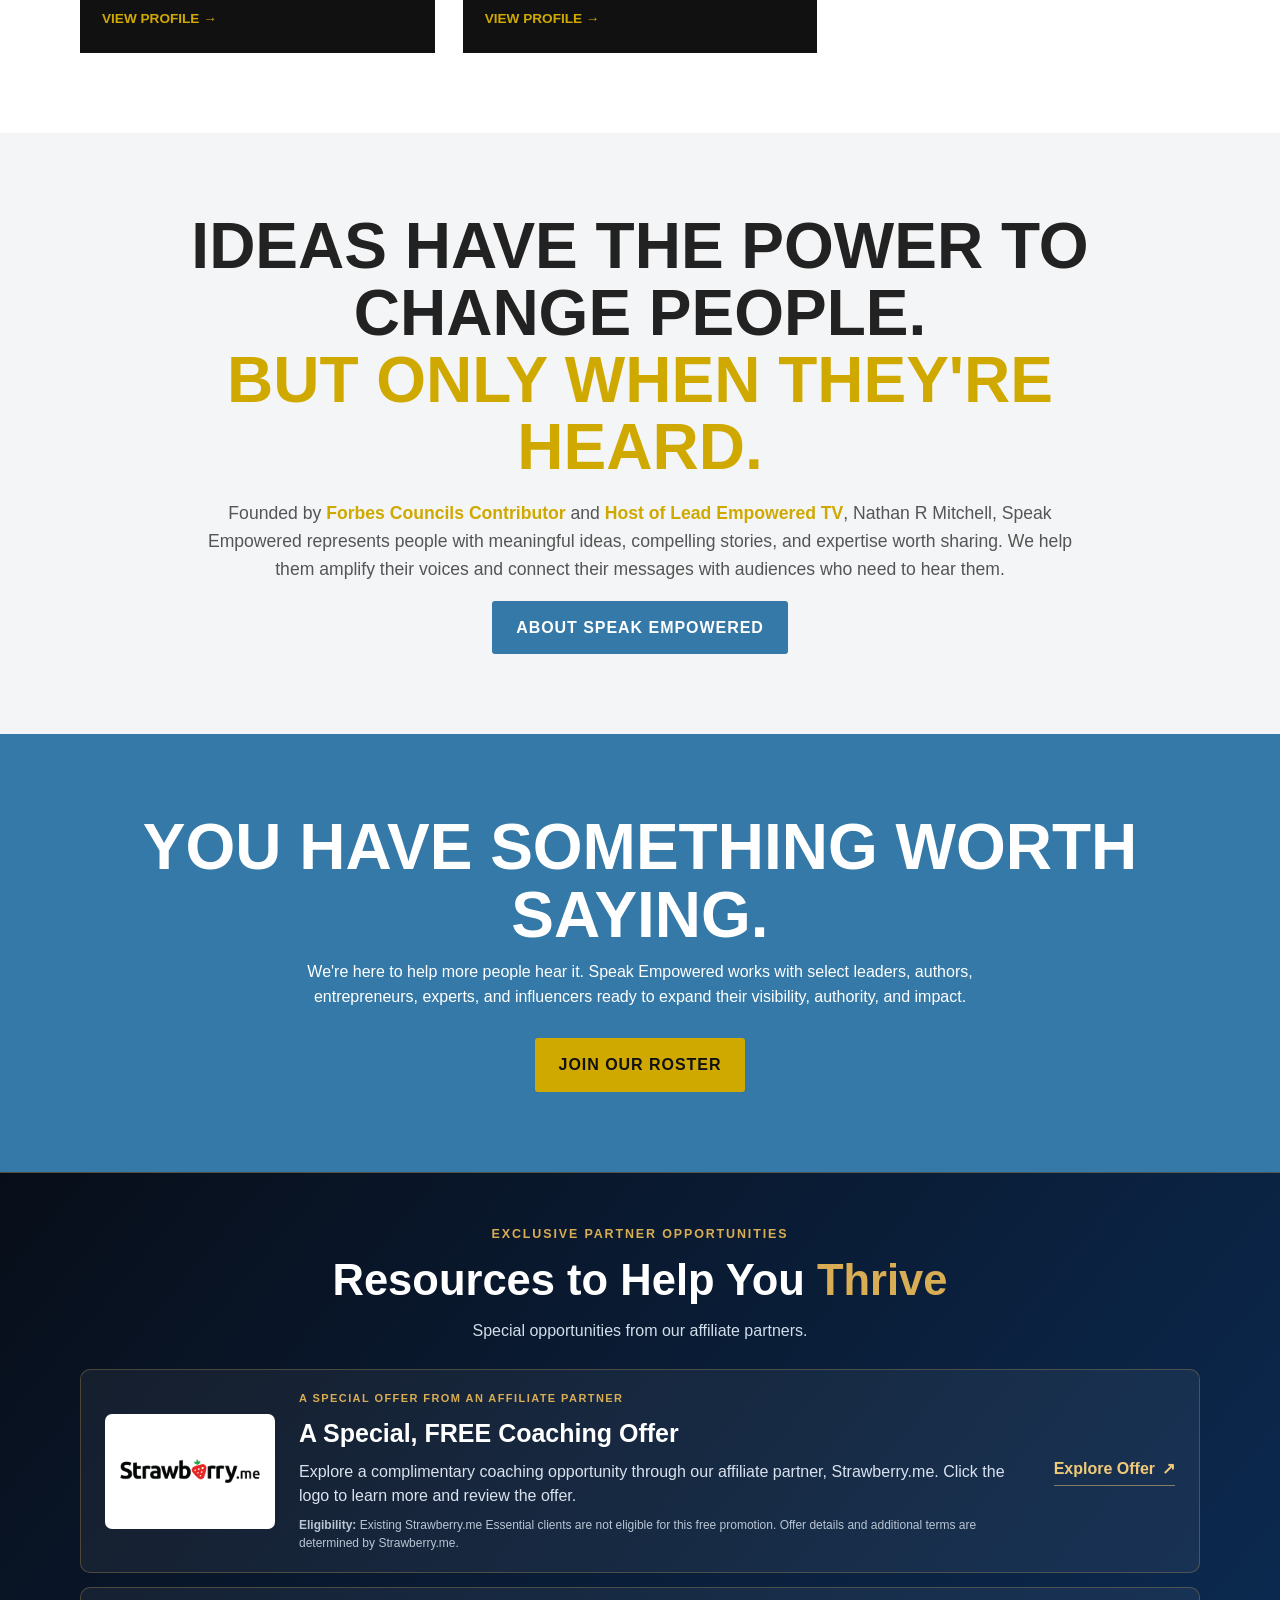
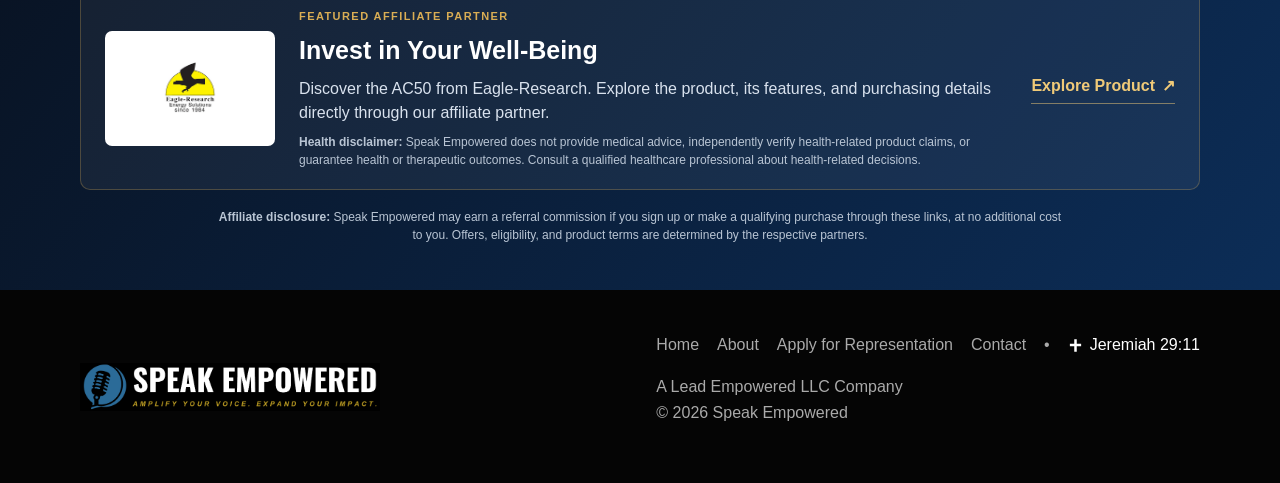
==== commit b9fbda0d: "Add Build Your Platform navigation link" ====
--- a/index.html
+++ b/index.html
@@ -10,7 +10,7 @@
 <header><div class="container nav">
 <a href="index.html"><img class="logo" src="images/speak-empowered-logo.png" alt="Speak Empowered"></a>
 <button class="menu" aria-label="Open menu">☰</button>
-<nav class="nav-links"><a href="index.html">Home</a><a href="about.html">About</a><a href="apply.html">Join Our Roster</a><a href="contact.html">Contact</a></nav>
+<nav class="nav-links"><a href="index.html">Home</a><a href="about.html">About</a><a href="platform-development.html">Build Your Platform</a><a href="apply.html">Join Our Roster</a><a href="contact.html">Contact</a></nav>
 </div></header>
 <section class="hero"><div class="container"><div class="eyebrow">Representation for Voices Worth Hearing</div><h1>Amplify Your Voice.<br><span class="gold">Expand Your Impact.</span></h1><p>Representing leaders, business owners, authors, and influential voices with ideas worth sharing.</p><a class="btn" href="apply.html">Join The Speak Empowered Roster</a><div class="hero-categories" aria-label="Speaker categories">
 <span><svg viewBox="0 0 24 24" aria-hidden="true"><circle cx="12" cy="12" r="8"/><path d="M15.5 8.5l-2.2 4.8-4.8 2.2 2.2-4.8 4.8-2.2z"/></svg>Leadership &amp; Entrepreneurship</span>
--- a/css/style.css
+++ b/css/style.css
@@ -105,3 +105,8 @@
 .curated-partners-disclosure{color:#b9c5d4;font-size:12px;text-align:center;margin:18px auto 0;max-width:850px;line-height:1.5}
 @media(max-width:850px){.curated-partner-row{grid-template-columns:130px minmax(0,1fr);gap:16px}.curated-partner-action{grid-column:2;justify-self:start}.curated-partner-image{min-height:100px}}
 @media(max-width:560px){.curated-partners{padding:36px 0}.curated-partner-row{grid-template-columns:1fr;padding:18px;gap:12px}.curated-partner-image{width:170px;min-height:95px}.curated-partner-action{grid-column:1}.curated-partners-heading{margin-bottom:20px}}
+
+/* Footer scripture reference — consistent with Write Empowered */
+.footer-faith{display:inline-flex;align-items:center;gap:7px;color:#fff;white-space:nowrap;font-size:inherit}
+.footer-faith svg{display:block;flex:none;color:#fff}
+.footer-faith-divider{color:inherit}
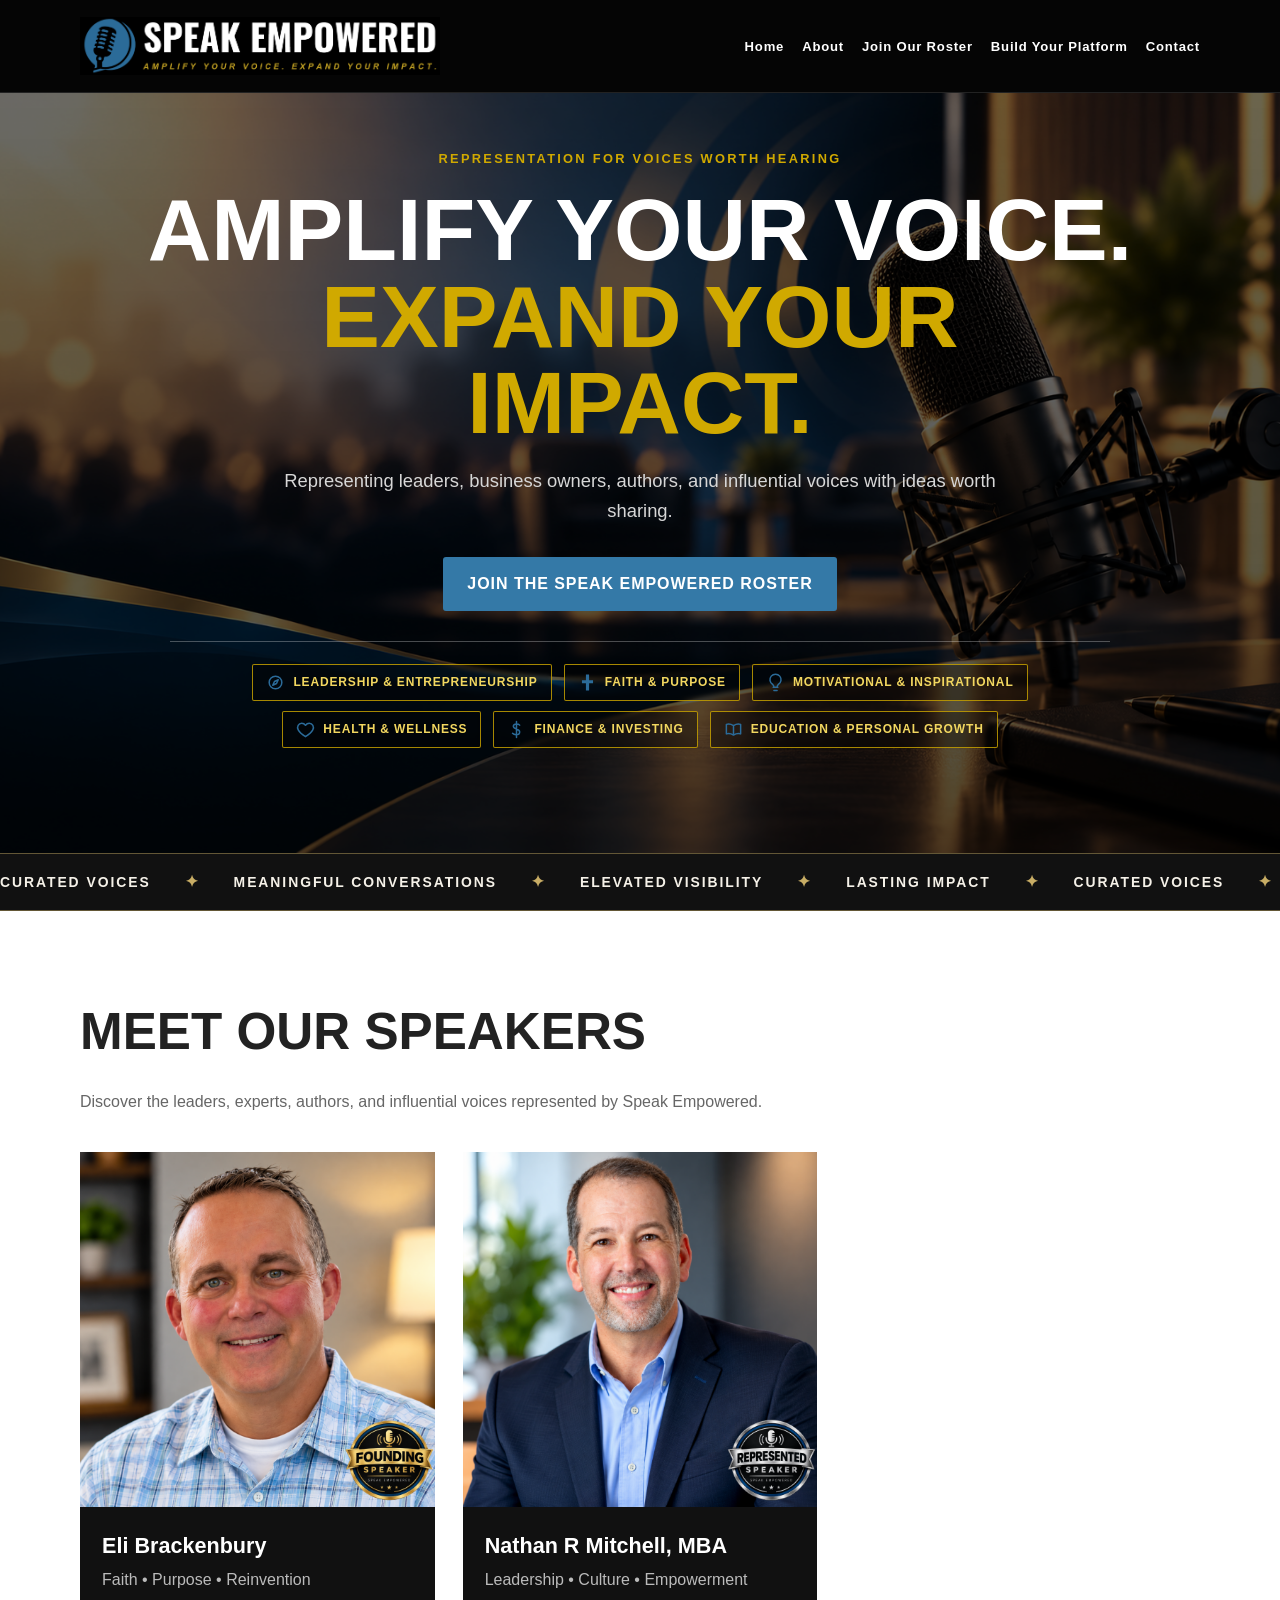
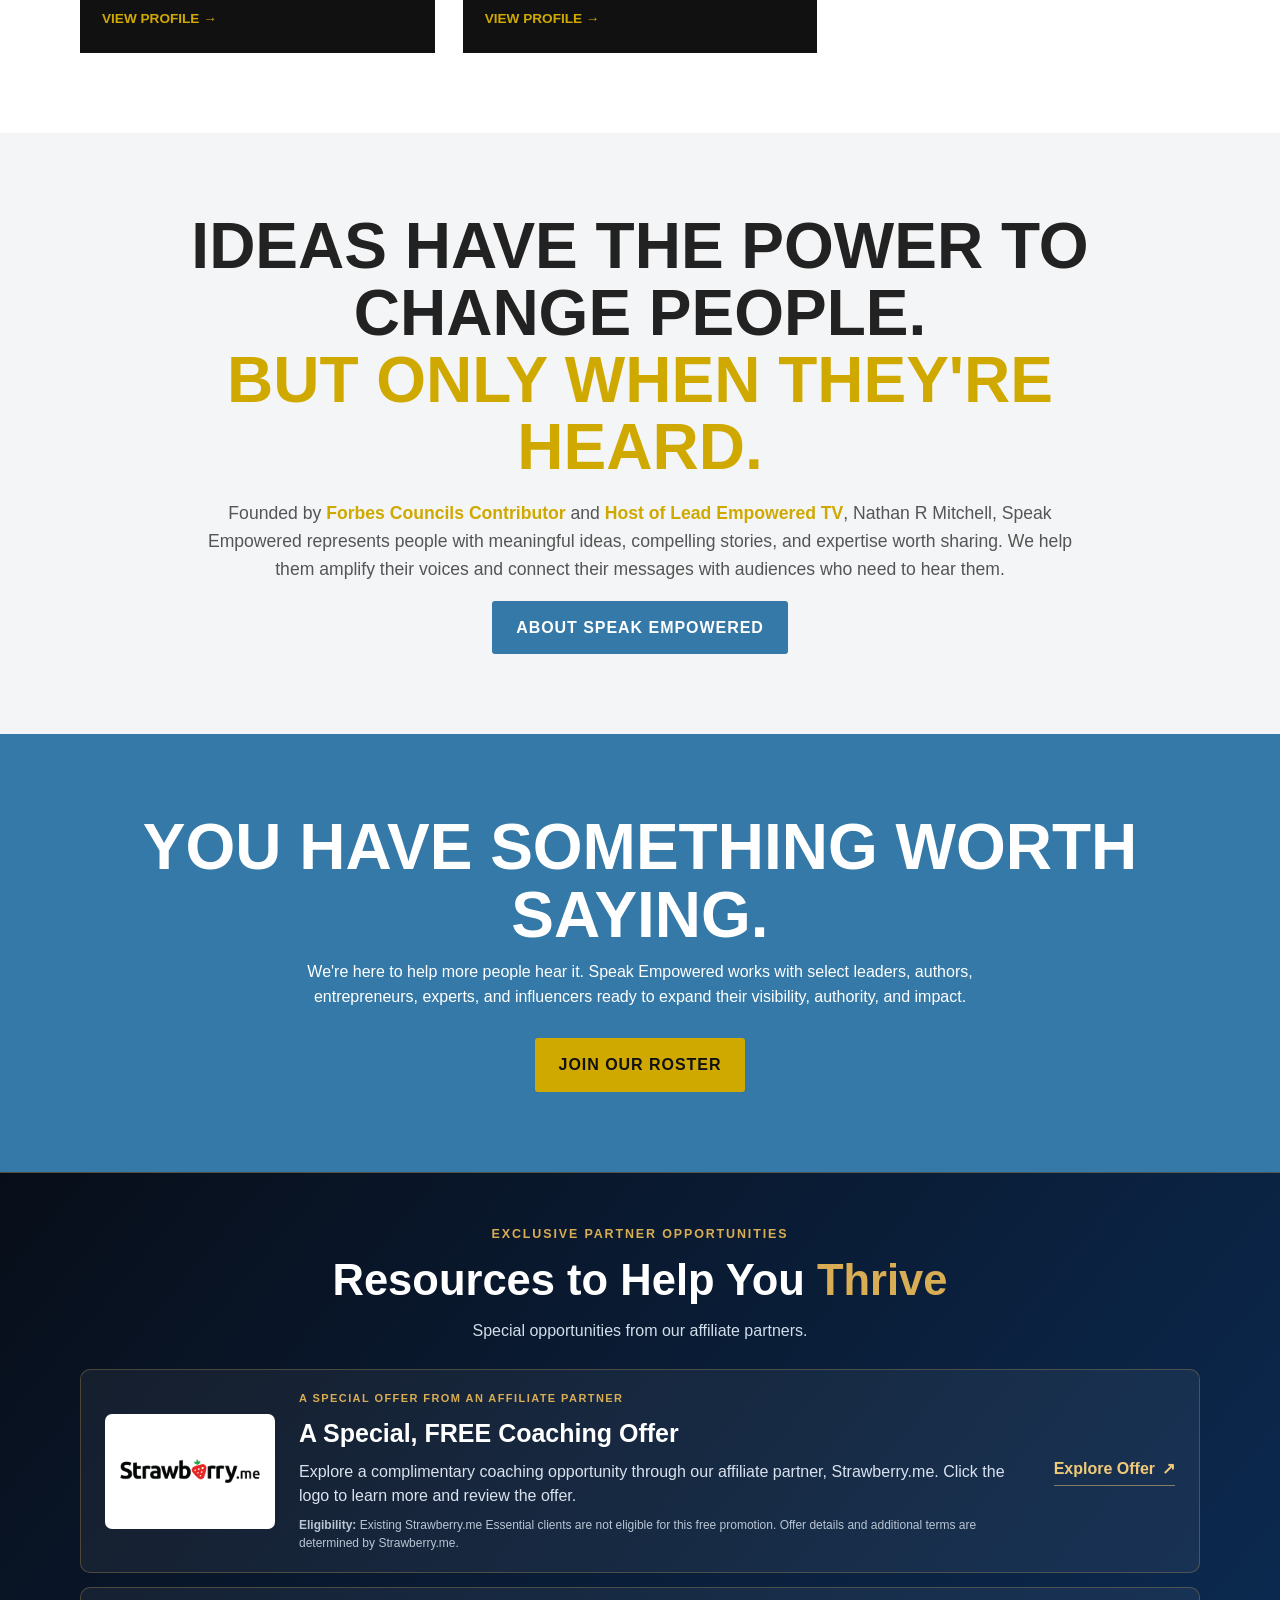
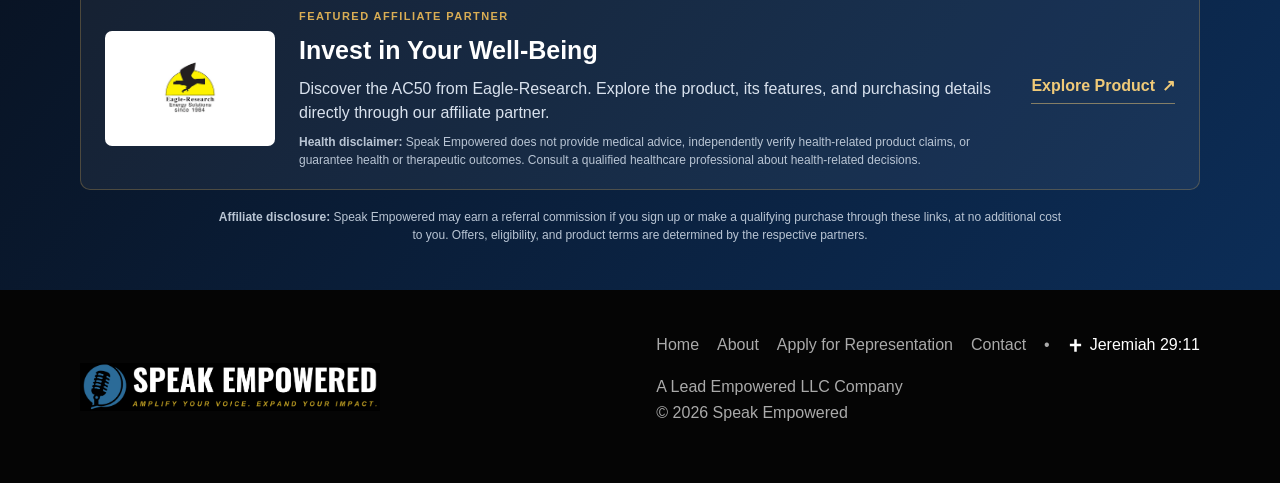
==== commit 8cbe7be1: "Place Join Our Roster before Build Your Platform in navigation" ====
--- a/index.html
+++ b/index.html
@@ -10,7 +10,7 @@
 <header><div class="container nav">
 <a href="index.html"><img class="logo" src="images/speak-empowered-logo.png" alt="Speak Empowered"></a>
 <button class="menu" aria-label="Open menu">☰</button>
-<nav class="nav-links"><a href="index.html">Home</a><a href="about.html">About</a><a href="platform-development.html">Build Your Platform</a><a href="apply.html">Join Our Roster</a><a href="contact.html">Contact</a></nav>
+<nav class="nav-links"><a href="index.html">Home</a><a href="about.html">About</a><a href="apply.html">Join Our Roster</a><a href="platform-development.html">Build Your Platform</a><a href="contact.html">Contact</a></nav>
 </div></header>
 <section class="hero"><div class="container"><div class="eyebrow">Representation for Voices Worth Hearing</div><h1>Amplify Your Voice.<br><span class="gold">Expand Your Impact.</span></h1><p>Representing leaders, business owners, authors, and influential voices with ideas worth sharing.</p><a class="btn" href="apply.html">Join The Speak Empowered Roster</a><div class="hero-categories" aria-label="Speaker categories">
 <span><svg viewBox="0 0 24 24" aria-hidden="true"><circle cx="12" cy="12" r="8"/><path d="M15.5 8.5l-2.2 4.8-4.8 2.2 2.2-4.8 4.8-2.2z"/></svg>Leadership &amp; Entrepreneurship</span>
--- a/css/style.css
+++ b/css/style.css
@@ -110,3 +110,143 @@
 .footer-faith{display:inline-flex;align-items:center;gap:7px;color:#fff;white-space:nowrap;font-size:inherit}
 .footer-faith svg{display:block;flex:none;color:#fff}
 .footer-faith-divider{color:inherit}
+
+
+/* Platform Development — Speak Empowered */
+@media(min-width:801px){.nav .logo{width:min(360px,33vw)}.nav-links{gap:18px}.nav-links a{font-size:.82rem}}
+@media(min-width:801px) and (max-width:1020px){.menu{display:block}.nav{min-height:76px}.logo{width:280px!important;max-width:72vw}.nav-links{display:none;position:absolute;left:0;right:0;top:76px;background:#080808;padding:22px 4%;flex-direction:column;align-items:flex-start}.nav-links.open{display:flex}}
+.nav-links a[aria-current="page"]{color:var(--gold)}
+.platform-hero{background:radial-gradient(circle at 88% 12%,rgba(43,107,153,.3),transparent 44%),linear-gradient(125deg,#06080d,#0b2035 70%,#07111e);color:#fff;padding:88px 0 92px;border-bottom:5px solid var(--gold)}
+.platform-hero-inner{max-width:1050px}
+.platform-hero h1{font-size:clamp(2.5rem,5.5vw,5rem);line-height:1.05;letter-spacing:-.04em;margin:20px 0 26px;max-width:1000px}
+.platform-hero h1 span{color:#e0bd55}
+.platform-hero-lead{font-size:clamp(1.08rem,1.6vw,1.32rem);line-height:1.65;color:#e1e7ef;max-width:850px;margin:0 0 16px}
+.platform-audience{font-weight:700;color:#e0bd55;margin:0 0 30px}
+.platform-primary-btn{background:#d0a900;color:#111}
+.platform-primary-btn:hover{background:#fff;color:#0c2d57}
+.platform-narrow{max-width:860px}
+.platform-overline{color:#2b6b99;text-transform:uppercase;letter-spacing:.15em;font-weight:800;font-size:.78rem;margin:0 0 10px}
+.platform-intro{text-align:center;background:#f5f6f8}
+.platform-intro h2,.platform-experience h2{font-size:clamp(2rem,4vw,3.25rem);line-height:1.15;text-transform:none;margin:0 0 22px}
+.platform-intro h2 span{color:#2b6b99}
+.platform-intro p:last-child,.platform-experience p:not(.platform-overline){font-size:1.12rem;line-height:1.8;color:#4e5b66}
+.platform-services{background:#fff}
+.platform-section-heading{text-align:center;margin:0 auto 35px}
+.platform-section-heading h2{font-size:clamp(2rem,4vw,3.1rem);line-height:1.15;margin:0 0 8px;text-transform:none}
+.platform-price{color:#2b6b99;font-size:2.2rem;font-weight:900;line-height:1.2;margin:8px 0 0}
+.platform-feature-grid{display:grid;grid-template-columns:repeat(2,minmax(0,1fr));gap:20px}
+.platform-feature{border:1px solid #dce2e8;border-top:4px solid #d0a900;background:#fafbfc;padding:28px 30px}
+.platform-feature-number{font-size:.77rem;letter-spacing:.12em;font-weight:800;color:#2b6b99}
+.platform-feature h3{font-size:1.35rem;margin:8px 0}
+.platform-feature p{margin:0;color:#515e69;line-height:1.7}
+.platform-feature-wide{grid-column:1/-1}
+.platform-scope-note{max-width:950px;margin:28px auto 0;color:#65707a;font-size:.92rem;line-height:1.65;text-align:center}
+.platform-podcast{background:linear-gradient(120deg,#0a0e17,#0c2d57);color:#fff}
+.platform-podcast-grid{display:grid;grid-template-columns:minmax(0,1.5fr) minmax(250px,.85fr);gap:65px;align-items:center}
+.platform-podcast .platform-overline{color:#e0bd55}
+.platform-podcast h2{font-size:clamp(2rem,4vw,3.1rem);line-height:1.15;margin:0 0 20px;text-transform:none}
+.platform-podcast-grid>div:first-child>p:last-child{color:#d6e0ec;line-height:1.75;font-size:1.08rem}
+.platform-investment{border:1px solid rgba(224,189,85,.6);background:rgba(255,255,255,.055);padding:32px;border-radius:8px}
+.platform-investment-label{font-size:.78rem;font-weight:800;text-transform:uppercase;letter-spacing:.09em;color:#d9e4ef;margin:0 0 6px}
+.platform-investment-amount{font-size:2.2rem;font-weight:900;color:#fff;margin:0}
+.platform-investment-divider{height:1px;background:rgba(224,189,85,.45);margin:22px 0}
+.platform-investment-amount.platform-total{color:#e0bd55}
+.platform-support{background:#f5f6f8}
+.platform-support-grid{display:grid;grid-template-columns:repeat(2,minmax(0,1fr));gap:22px}
+.platform-support-card{background:#fff;border:1px solid #dce2e8;border-radius:8px;padding:32px;box-shadow:0 8px 24px rgba(0,0,0,.04)}
+.platform-support-name{font-size:1.1rem;font-weight:800;margin:0 0 12px}
+.platform-support-price{font-size:2.25rem;line-height:1.2;font-weight:900;color:#2b6b99;margin:0 0 16px}
+.platform-support-price span{font-size:1rem;font-weight:600;color:#5e6872}
+.platform-support-card>p:last-child{line-height:1.7;color:#4e5b66;margin:0}
+.platform-experience{text-align:center;background:#fff}
+.platform-terms{font-size:.9rem!important;color:#687480!important;margin-top:22px}
+.platform-bottom-cta{padding:68px 0;background:#2b6b99;color:#fff;text-align:center}
+.platform-bottom-cta .eyebrow{color:#f0d26b}
+.platform-bottom-cta h2{font-size:clamp(2rem,4vw,3rem);line-height:1.2;margin:12px 0;text-transform:none}
+.platform-bottom-cta p:not(.eyebrow){margin:0 0 26px;color:#e5edf5}
+#contact-form{scroll-margin-top:120px}
+@media(max-width:760px){.platform-hero{padding:62px 0 68px}.platform-feature-grid,.platform-support-grid,.platform-podcast-grid{grid-template-columns:1fr}.platform-feature-wide{grid-column:auto}.platform-podcast-grid{gap:25px}.platform-investment{padding:25px}.platform-feature{padding:24px}.platform-support-card{padding:25px}}
+
+
+/* Platform premium visual refresh */
+.platform-hero{
+  position:relative;isolation:isolate;overflow:hidden;
+  background:linear-gradient(90deg,rgba(4,9,17,.96) 0%,rgba(7,20,36,.91) 47%,rgba(6,18,32,.45) 100%),url('../images/hero-podcast-mic.png') center 48%/cover no-repeat;
+  padding:18px 0 66px;
+}
+.platform-hero::after{content:"";position:absolute;inset:auto 0 0;height:4px;background:linear-gradient(90deg,#d0a900,#2b6b99);z-index:-1}
+.platform-hero-inner{max-width:1120px}
+.platform-hero h1{max-width:810px;font-size:clamp(2.65rem,5.5vw,4.95rem);line-height:1.07;letter-spacing:-.045em;text-wrap:balance}
+.platform-hero-lead{max-width:710px}
+.platform-hero .platform-audience{max-width:710px}
+.platform-hero .btn{box-shadow:0 12px 26px rgba(0,0,0,.3)}
+.platform-section-subtitle{max-width:730px;margin:12px auto 0;color:#5a6774;line-height:1.65}
+.platform-showcase{background:#f3f5f7;padding:74px 0 86px}
+.platform-showcase-grid{display:grid;grid-template-columns:repeat(2,minmax(0,1fr));gap:28px}
+.platform-showcase-card{background:#fff;border:1px solid #e0e5eb;border-radius:13px;overflow:hidden;box-shadow:0 15px 38px rgba(16,31,48,.08)}
+.platform-browser{display:block;background:#111b29;padding:12px 12px 0;color:#fff}
+.platform-browser-bar{display:flex;align-items:center;gap:18px;background:#e9edf2;color:#526171;border-radius:8px 8px 0 0;padding:10px 14px;font-size:.72rem;letter-spacing:.015em}
+.platform-browser-dots{display:flex;gap:5px;flex-shrink:0}
+.platform-browser-dots i{display:block;width:8px;height:8px;border-radius:50%;background:#9daab7}
+.platform-browser-dots i:first-child{background:#e3a4a4}
+.platform-browser-dots i:nth-child(2){background:#e6c784}
+.platform-browser-dots i:last-child{background:#95bfa6}
+.platform-browser-screen{display:block;position:relative;overflow:hidden;aspect-ratio:16/10;background:#0b1b2d}
+.platform-browser-screen img{width:100%;height:100%;object-fit:cover;display:block;transition:transform .35s}
+.platform-browser:hover img{transform:scale(1.035)}
+.platform-browser-screen::after{content:"";position:absolute;inset:20% 0 0;background:linear-gradient(0deg,rgba(2,9,19,.94),transparent)}
+.platform-browser-overlay{position:absolute;left:7%;right:7%;bottom:10%;z-index:1;display:flex;flex-direction:column;gap:4px;color:#fff}
+.platform-browser-overlay strong{font-size:clamp(1.15rem,2.2vw,1.75rem);letter-spacing:.05em}
+.platform-browser-overlay small{font-size:.83rem;color:#f0d47e}
+.platform-showcase-copy{padding:24px 27px 28px}
+.platform-showcase-copy>span{color:#2b6b99;font-weight:800;font-size:.71rem;letter-spacing:.13em}
+.platform-showcase-copy h3{font-size:1.45rem;margin:7px 0 6px}
+.platform-showcase-copy p{margin:0 0 13px;color:#5a6570;line-height:1.6}
+.platform-showcase-copy a{color:#1f618d;font-weight:800;text-decoration:underline;text-underline-offset:3px}
+.platform-packages{background:#fff;padding:82px 0}
+.platform-package-grid{display:grid;grid-template-columns:repeat(2,minmax(0,1fr));gap:24px;align-items:stretch}
+.platform-package-card{display:flex;flex-direction:column;position:relative;border:1px solid #d7dfe7;border-radius:13px;padding:35px 35px 30px;background:#fff;box-shadow:0 14px 35px rgba(11,29,49,.06)}
+.platform-package-card h3{font-size:clamp(1.35rem,2vw,1.7rem);margin:5px 0 7px;color:#172b40}
+.platform-package-eyebrow{font-size:.73rem;font-weight:800;letter-spacing:.14em;color:#2b6b99;margin:0}
+.platform-package-price{font-size:clamp(2.75rem,4vw,3.6rem);font-weight:900;letter-spacing:-.04em;line-height:1.2;margin:10px 0 14px;color:#173b59}
+.platform-package-description{color:#5c6874;line-height:1.65;margin:0 0 12px}
+.platform-package-card ul{padding-left:20px;margin:10px 0 28px;line-height:1.8;color:#334557}
+.platform-package-card li{padding-left:4px;margin-bottom:6px}
+.platform-package-card li::marker{color:#2b6b99}
+.platform-package-button{margin-top:auto;align-self:flex-start;text-align:center;font-size:.82rem}
+.platform-package-featured{background:linear-gradient(150deg,#0b1727,#0c2d57);border:2px solid #d9ad54;box-shadow:0 20px 50px rgba(11,29,49,.2);color:#fff}
+.platform-package-featured h3,.platform-package-featured .platform-package-price{color:#fff}
+.platform-package-featured .platform-package-price{color:#edca71}
+.platform-package-featured .platform-package-eyebrow{color:#edca71}
+.platform-package-featured .platform-package-description,.platform-package-featured ul{color:#e0e9f2}
+.platform-package-featured li::marker{color:#edca71}
+.platform-package-featured .platform-package-button{background:#d9ad54;color:#101a27}
+.platform-package-featured .platform-package-button:hover{background:#fff;color:#101a27}
+.platform-package-flag{position:absolute;right:18px;top:-15px;margin:0;background:#d9ad54;color:#101a27;padding:7px 13px;border-radius:3px;font-size:.68rem;letter-spacing:.11em;font-weight:900}
+.platform-package-caption{margin:24px 0 0;text-align:center;color:#6b7784;font-size:.9rem}
+.platform-services{background:#f8f9fa}
+.platform-services .platform-feature{background:#fff;border-radius:7px}
+.platform-process{background:#fff;padding:76px 0 85px}
+.platform-process-grid{display:grid;grid-template-columns:repeat(4,minmax(0,1fr));gap:18px;padding:0;margin:0;list-style:none;counter-reset:none}
+.platform-process-grid li{position:relative;border-top:3px solid #d9ad54;background:#f3f5f7;padding:25px 21px 28px;min-height:210px}
+.platform-process-grid li span{display:inline-flex;color:#2b6b99;font-weight:900;letter-spacing:.1em;font-size:.9rem}
+.platform-process-grid li h3{font-size:1.25rem;margin:11px 0 9px;color:#162d43}
+.platform-process-grid li p{font-size:.92rem;line-height:1.6;color:#5b6874;margin:0}
+.platform-experience{background:#f6f8fa}
+@media(max-width:850px){.platform-process-grid{grid-template-columns:repeat(2,minmax(0,1fr))}.platform-hero{background-position:62% center}}
+@media(max-width:680px){.platform-hero{background:linear-gradient(90deg,rgba(4,9,17,.93),rgba(7,20,36,.82)),url('../images/hero-podcast-mic.png') 58% center/cover no-repeat;padding:12px 0 48px}.platform-showcase-grid,.platform-package-grid{grid-template-columns:1fr}.platform-package-card{padding:31px 25px}.platform-showcase,.platform-packages,.platform-process{padding:55px 0}.platform-showcase-copy{padding:21px}.platform-browser-overlay strong{font-size:1.2rem}}
+@media(max-width:440px){.platform-process-grid{grid-template-columns:1fr}.platform-process-grid li{min-height:0}.platform-package-flag{font-size:.62rem}}
+@media(prefers-reduced-motion:reduce){.platform-browser-screen img{transition:none}}
+
+
+/* Platform testimonial */
+.platform-testimonial{background:#fff;padding:64px 0 70px}
+.platform-testimonial-inner{max-width:940px;text-align:center}
+.platform-testimonial .platform-overline{margin-bottom:18px}
+.platform-testimonial blockquote{position:relative;margin:0;padding:26px 42px 30px;background:#f6f8fa;border-left:5px solid #d9ad54;border-radius:4px 12px 12px 4px;box-shadow:0 10px 32px rgba(11,29,49,.055)}
+.platform-testimonial blockquote::before{content:"“";display:block;font-family:Georgia,serif;font-size:4.8rem;line-height:.7;color:#d0a900;margin:8px auto 12px}
+.platform-testimonial blockquote>p{font-size:clamp(1.25rem,2.4vw,1.8rem);line-height:1.55;font-weight:650;color:#173047;margin:0 0 24px}
+.platform-testimonial cite{display:flex;flex-direction:column;gap:5px;font-style:normal}
+.platform-testimonial cite strong{color:#142e46;font-size:1rem}
+.platform-testimonial cite span{color:#5b6875;font-size:.9rem;line-height:1.5}
+@media(max-width:680px){.platform-testimonial{padding:48px 0}.platform-testimonial blockquote{padding:24px 20px 27px}}
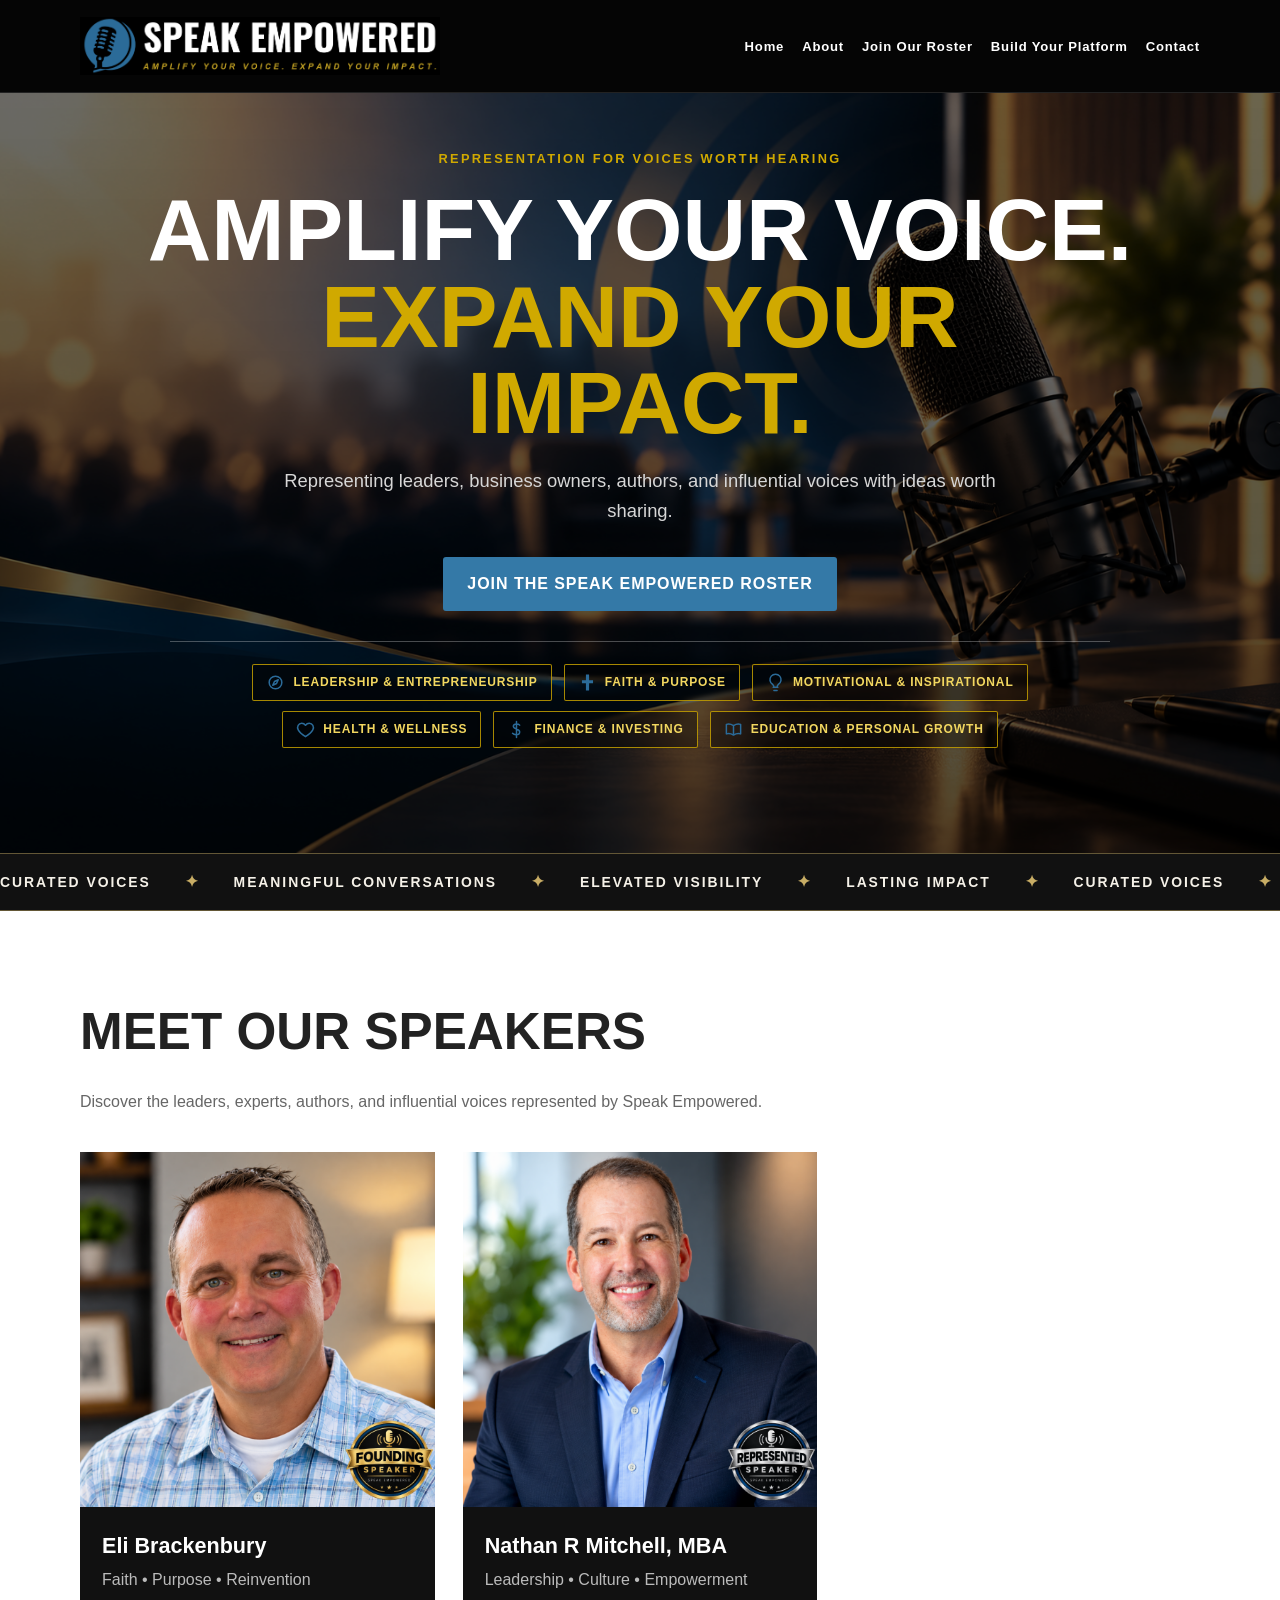
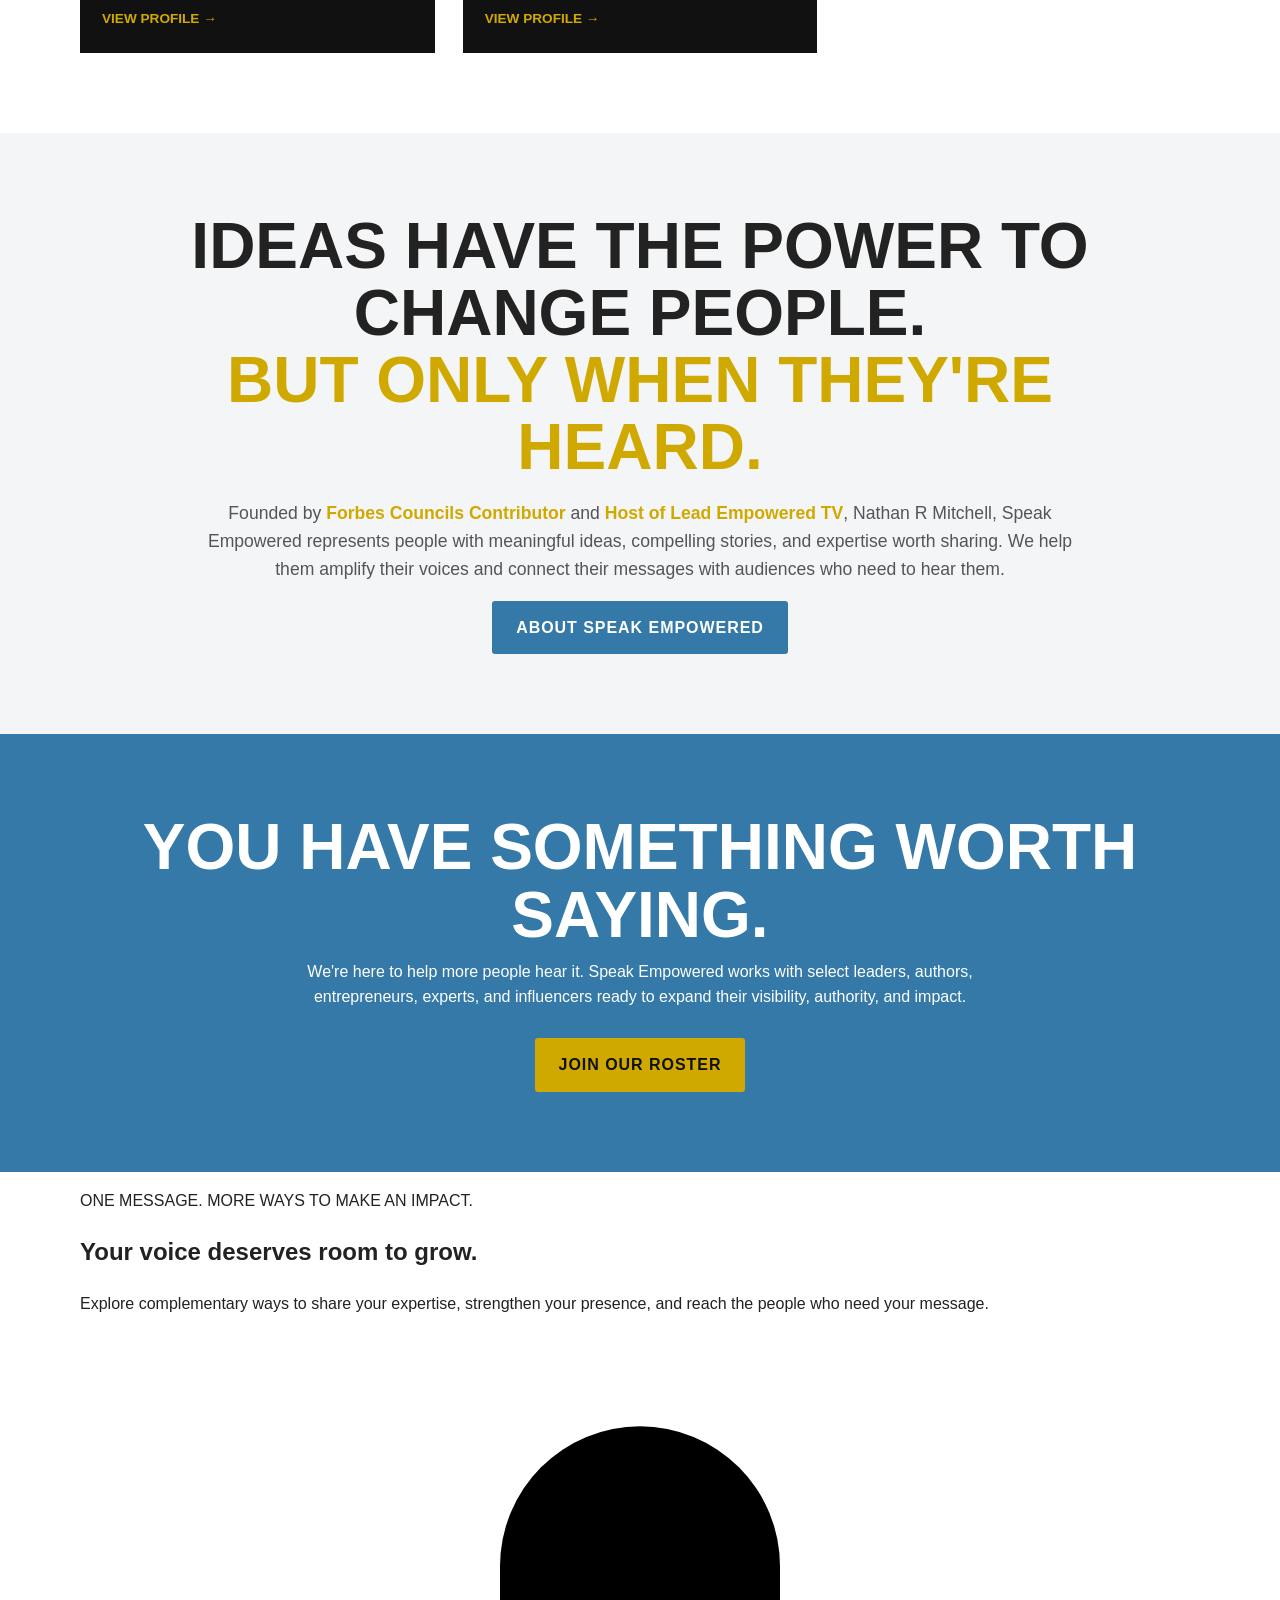
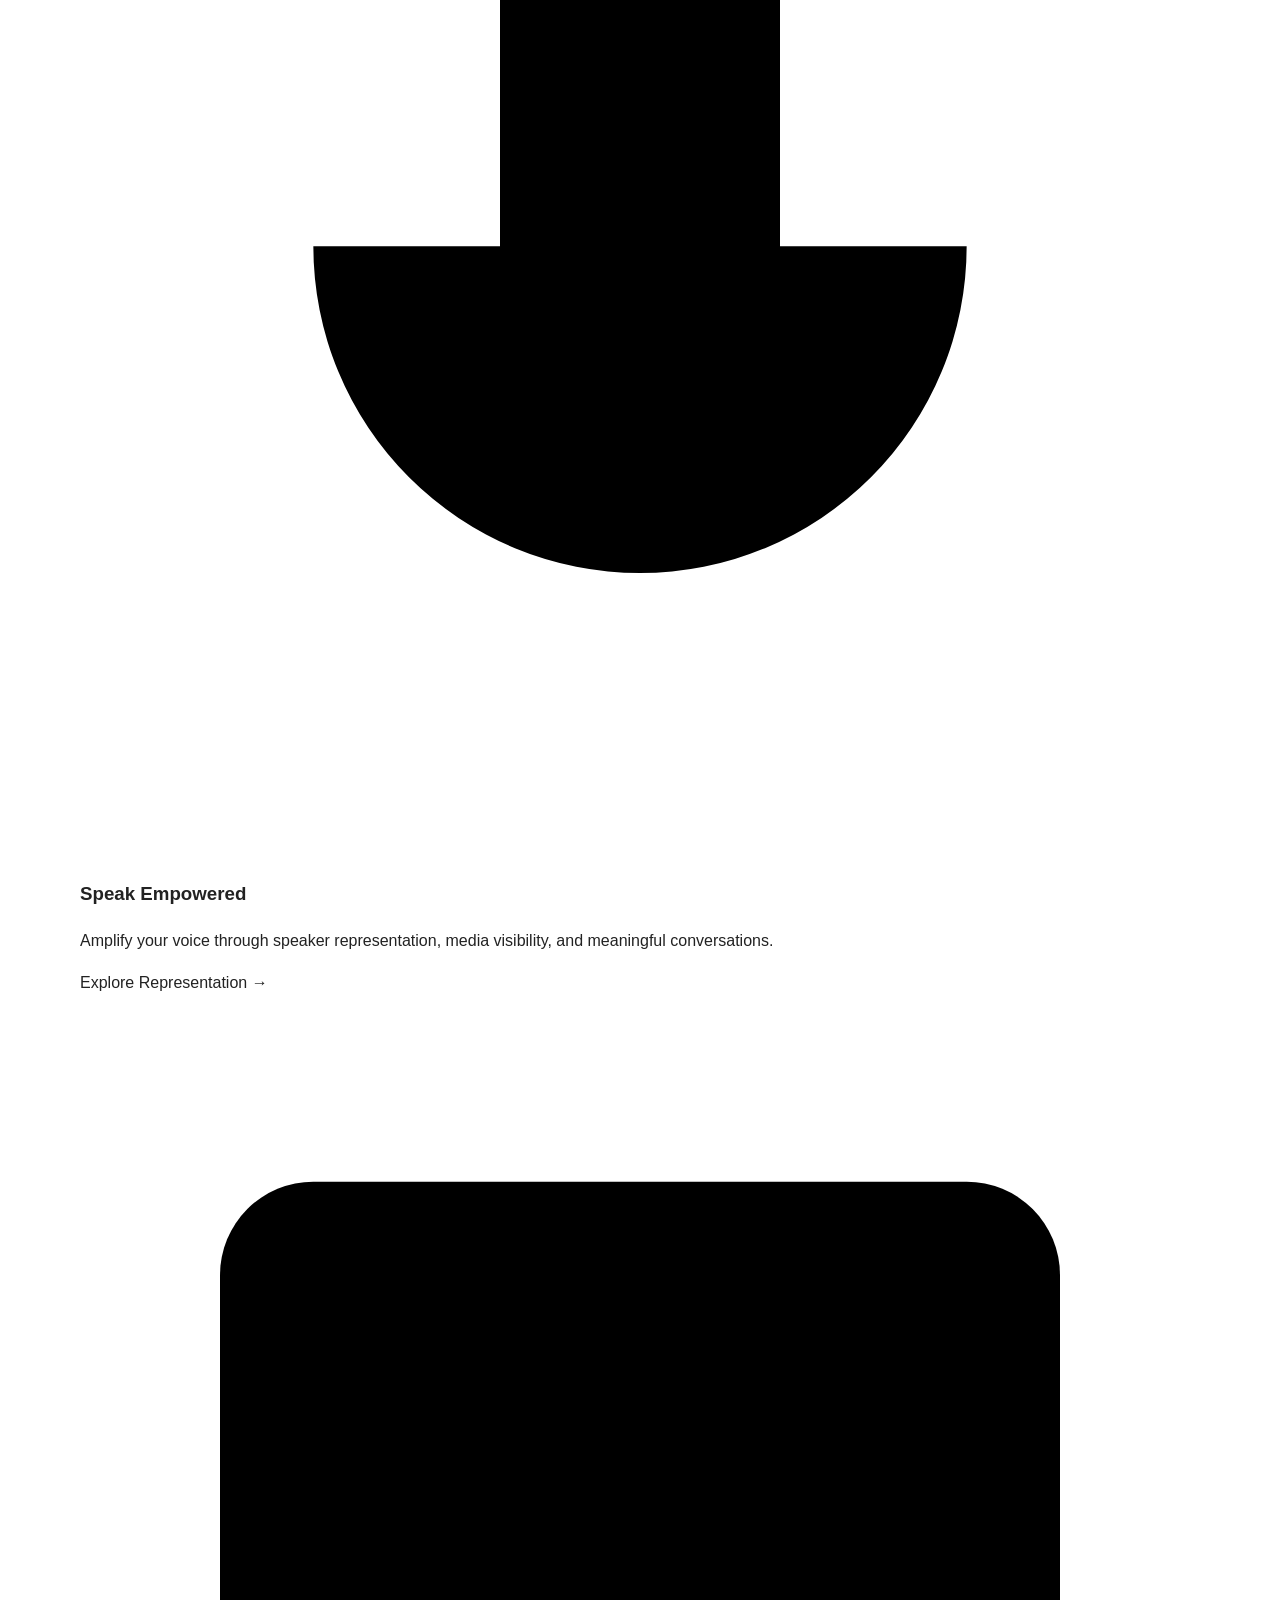
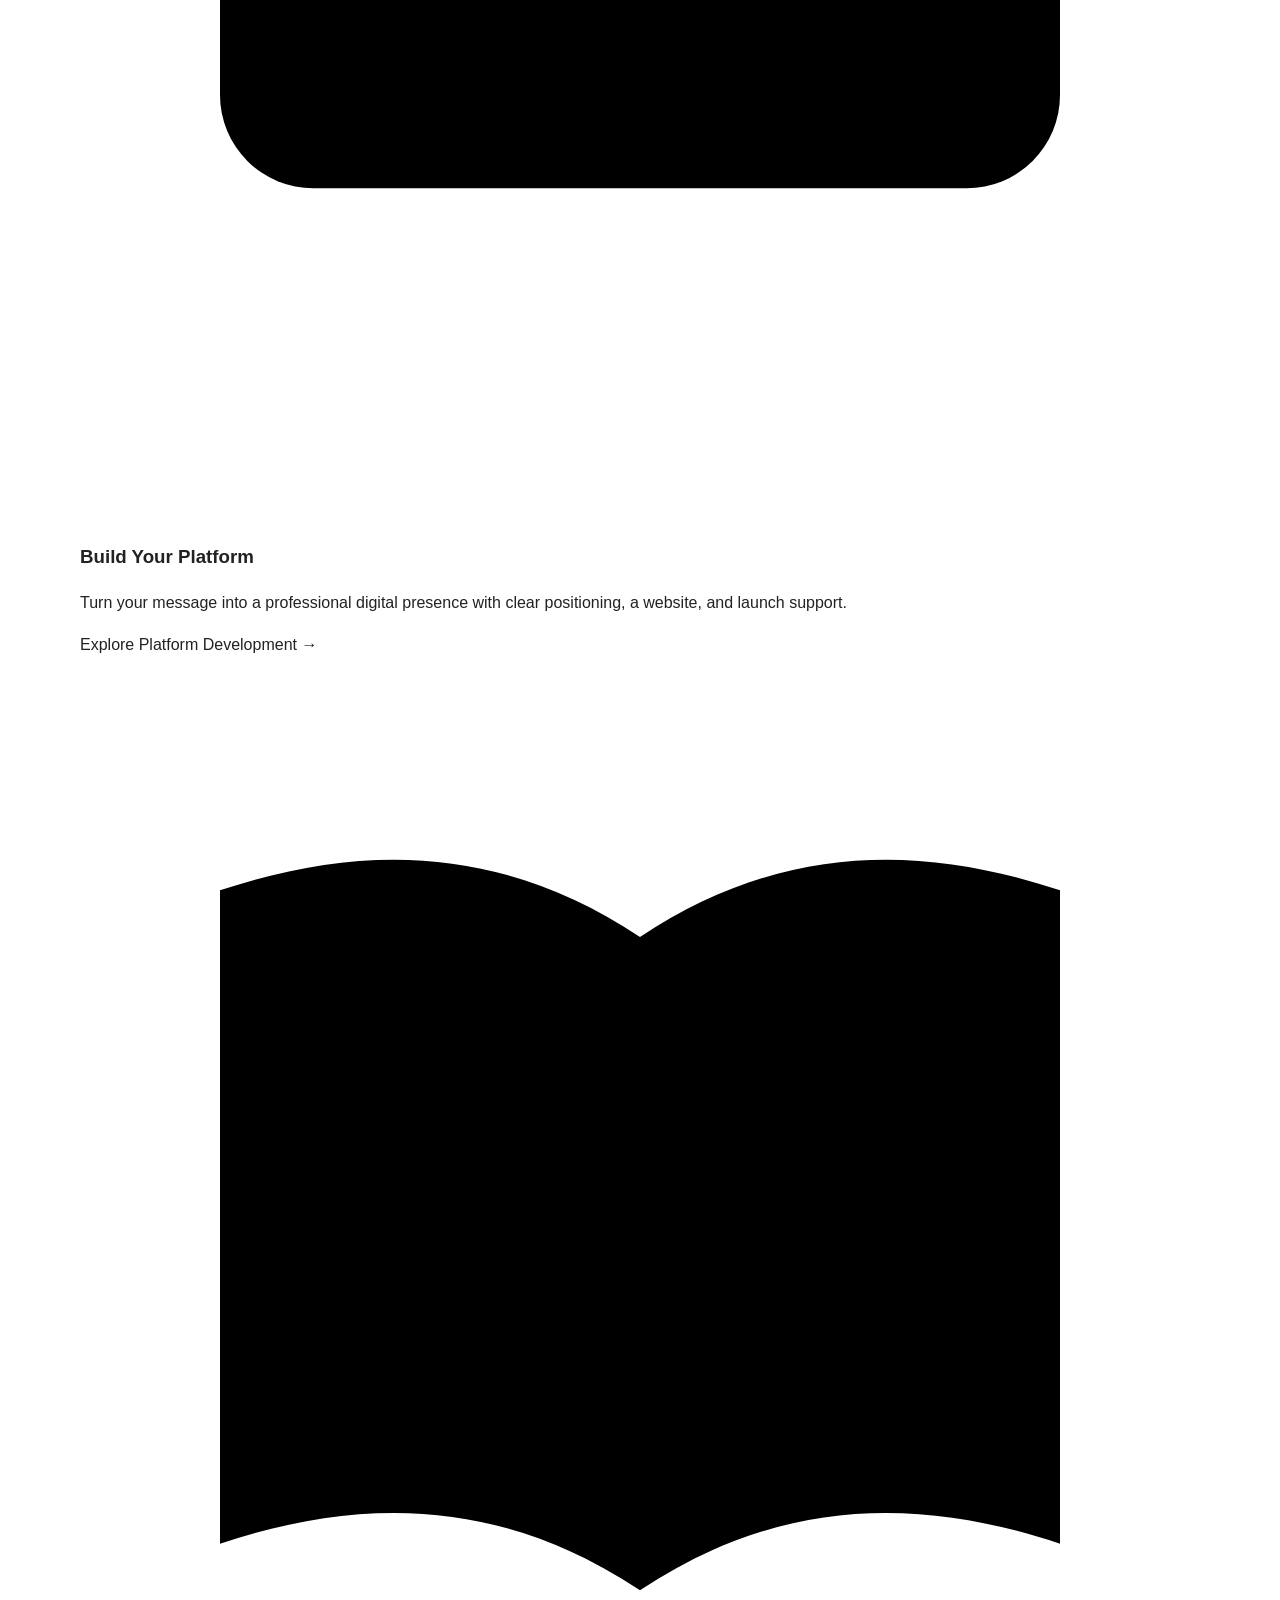
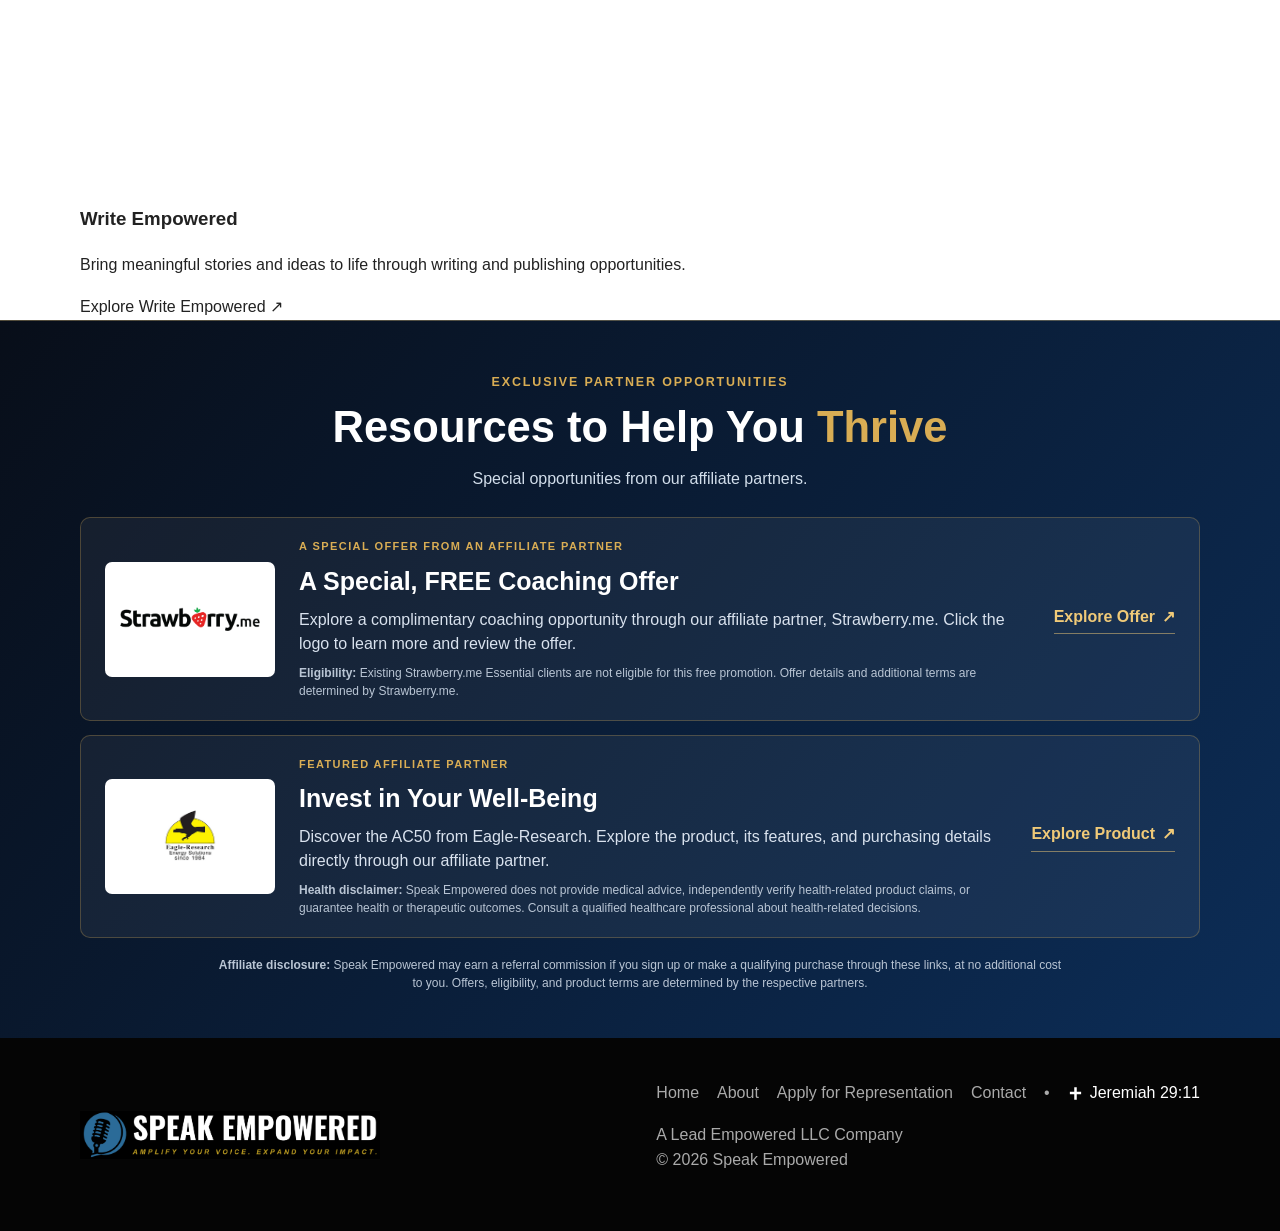
==== commit bb407b2d: "Feature Speak Empowered, platform development, and Write Empowered on homepage" ====
--- a/index.html
+++ b/index.html
@@ -26,6 +26,33 @@
 <section class="section statement"><div class="container"><h2>Ideas have the power to change people.<br><span class="gold">But only when they're heard.</span></h2><p>Founded by <strong class="gold">Forbes Councils Contributor</strong> and <strong class="gold">Host of Lead Empowered TV</strong>, Nathan R Mitchell, Speak Empowered represents people with meaningful ideas, compelling stories, and expertise worth sharing. We help them amplify their voices and connect their messages with audiences who need to hear them.</p><a class="btn" href="about.html">About Speak Empowered</a></div></section>
 
 <section class="section cta"><div class="container"><h2>You have something worth saying.</h2><p>We're here to help more people hear it. Speak Empowered works with select leaders, authors, entrepreneurs, experts, and influencers ready to expand their visibility, authority, and impact.</p><a class="btn" href="apply.html">Join Our Roster</a></div></section>
+<section class="brand-pathways" aria-labelledby="brand-pathways-title">
+  <div class="container">
+    <p class="brand-pathways-eyebrow">ONE MESSAGE. MORE WAYS TO MAKE AN IMPACT.</p>
+    <h2 id="brand-pathways-title">Your voice deserves <span>room to grow.</span></h2>
+    <p class="brand-pathways-intro">Explore complementary ways to share your expertise, strengthen your presence, and reach the people who need your message.</p>
+    <div class="brand-pathways-grid">
+      <article class="brand-pathway-card">
+        <div class="brand-pathway-icon" aria-hidden="true"><svg viewBox="0 0 24 24"><rect x="9" y="2" width="6" height="13" rx="3"/><path d="M5 11a7 7 0 0 0 14 0M12 18v4M8 22h8"/></svg></div>
+        <h3>Speak Empowered</h3>
+        <p>Amplify your voice through speaker representation, media visibility, and meaningful conversations.</p>
+        <a href="apply.html">Explore Representation <span aria-hidden="true">→</span></a>
+      </article>
+      <article class="brand-pathway-card">
+        <div class="brand-pathway-icon" aria-hidden="true"><svg viewBox="0 0 24 24"><rect x="3" y="4" width="18" height="13" rx="2"/><path d="M8 21h8M12 17v4M7 9h10M7 12h7"/></svg></div>
+        <h3>Build Your Platform</h3>
+        <p>Turn your message into a professional digital presence with clear positioning, a website, and launch support.</p>
+        <a href="platform-development.html">Explore Platform Development <span aria-hidden="true">→</span></a>
+      </article>
+      <article class="brand-pathway-card">
+        <div class="brand-pathway-icon" aria-hidden="true"><svg viewBox="0 0 24 24"><path d="M12 6c-3-2-6-2-9-1v14c3-1 6-1 9 1 3-2 6-2 9-1V5c-3-1-6-1-9 1zM12 6v14"/></svg></div>
+        <h3>Write Empowered</h3>
+        <p>Bring meaningful stories and ideas to life through writing and publishing opportunities.</p>
+        <a href="https://writeempowered.com/" target="_blank" rel="noopener noreferrer">Explore Write Empowered <span aria-hidden="true">↗</span></a>
+      </article>
+    </div>
+  </div>
+</section>
 <section class="curated-partners" aria-labelledby="curated-partners-title">
   <div class="container curated-partners-inner">
     <div class="curated-partners-heading">
--- a/css/style.css
+++ b/css/style.css
@@ -69,6 +69,12 @@
 .home-ticker.is-ready .home-ticker-track{animation:home-ticker-scroll 48s linear infinite}
 .home-ticker-set{display:flex;flex:none;align-items:center;gap:34px;padding-right:34px;font-size:.87rem;font-weight:700;letter-spacing:.14em}
 .home-ticker .ticker-star{color:#c8ad65;font-size:1rem}
+/* Platform-building ticker: homepage motion, brand-matched gold accents. */
+.platform-ticker{border-top:2px solid var(--gold);border-bottom:2px solid var(--gold);padding:17px 0}
+.platform-ticker .ticker-star{color:var(--gold)}
+.platform-ticker .home-ticker-set span:not(.ticker-star):first-child{color:var(--gold)}
+.home-ticker:hover .home-ticker-track{animation-play-state:paused}
+@media(max-width:600px){.platform-ticker{padding:14px 0}}
 @keyframes home-ticker-scroll{to{transform:translateX(-50%)}}
 @media(max-width:600px){.home-ticker{padding:13px 0}.home-ticker-set{gap:24px;padding-right:24px;font-size:.74rem;letter-spacing:.1em}}
 @media(prefers-reduced-motion:reduce){.home-ticker-track{animation:none}.home-ticker{overflow-x:auto}}
@@ -250,3 +256,63 @@
 .platform-testimonial cite strong{color:#142e46;font-size:1rem}
 .platform-testimonial cite span{color:#5b6875;font-size:.9rem;line-height:1.5}
 @media(max-width:680px){.platform-testimonial{padding:48px 0}.platform-testimonial blockquote{padding:24px 20px 27px}}
+
+/* Conversation-themed Contact hero, matching Lead Empowered TV */
+.page-hero--conversation{position:relative;overflow:hidden;isolation:isolate;background:linear-gradient(120deg,#071521,#0d3150);padding:60px 0}
+.page-hero--conversation>.container{position:relative;z-index:1}
+.page-hero--conversation .conversation-art{position:absolute;right:max(4%,calc((100vw - 1120px)/2));top:50%;transform:translateY(-50%);width:255px;height:170px;pointer-events:none;opacity:.88}
+.conversation-art .conversation-bubble{position:absolute;display:block;width:168px;height:104px;border:2px solid rgba(224,197,66,.82);border-radius:25px 25px 8px 25px;background:rgba(43,107,153,.13);box-shadow:0 8px 30px rgba(0,0,0,.12)}
+.conversation-art .conversation-bubble::after{content:"";position:absolute;right:22px;bottom:-15px;width:22px;height:22px;border-right:2px solid rgba(224,197,66,.82);border-bottom:2px solid rgba(224,197,66,.82);transform:skewY(38deg);background:#0c2b47}
+.conversation-art .conversation-bubble--back{top:3px;right:2px;border-color:rgba(151,192,220,.65);background:rgba(43,107,153,.23);transform:rotate(8deg)}
+.conversation-art .conversation-bubble--back::after{border-color:rgba(151,192,220,.65)}
+.conversation-art .conversation-bubble--front{top:56px;left:4px;transform:rotate(-7deg)}
+.conversation-art .conversation-bubble i{position:absolute;top:45%;left:26px;width:9px;height:9px;border-radius:50%;background:currentColor;color:rgba(224,197,66,.8);box-shadow:29px 0 currentColor,58px 0 currentColor}
+.conversation-art .conversation-bubble--back i{color:rgba(151,192,220,.8)}
+@media(min-width:951px){.page-hero--conversation>.container{padding-right:290px}}
+@media(max-width:950px){.page-hero--conversation .conversation-art{right:-45px;opacity:.24}}
+@media(max-width:600px){.page-hero--conversation{padding:45px 0}.page-hero--conversation .conversation-art{right:-125px;transform:translateY(-50%) scale(.75);opacity:.16}}
+
+/* About and roster icon heroes */
+.page-hero--icon{background:radial-gradient(circle at 86% 50%,rgba(43,107,153,.28),transparent 40%),linear-gradient(115deg,#080c12,#0b2235);overflow:hidden;padding:46px 0 50px}
+.hero-icon-layout{display:grid;grid-template-columns:minmax(0,1fr) 260px;align-items:center;gap:36px}
+.hero-icon-copy{min-width:0}
+.page-hero--icon h1{font-size:clamp(2.4rem,5vw,4.25rem);line-height:1.06;max-width:780px}
+.page-hero--icon p{color:#d5e0e9;font-size:1.08rem;max-width:670px;margin:14px 0 0}
+.hero-icon-art{position:relative;height:180px;width:250px;justify-self:center}
+.hero-icon-tile{position:absolute;display:flex;align-items:center;justify-content:center;border:2px solid rgba(208,169,0,.78);border-radius:20px;background:linear-gradient(140deg,rgba(43,107,153,.45),rgba(8,23,39,.9));color:#f0c851;box-shadow:0 14px 35px rgba(0,0,0,.22)}
+.hero-icon-tile svg{width:56%;height:56%}
+.hero-icon-tile--primary{width:130px;height:130px;left:60px;top:27px;z-index:2;transform:rotate(-7deg)}
+.hero-icon-tile--top{width:84px;height:84px;right:0;top:0;color:#b5d9f1;border-color:rgba(151,192,220,.75);transform:rotate(11deg)}
+.hero-icon-tile--bottom{width:84px;height:84px;left:0;bottom:0;color:#b5d9f1;border-color:rgba(151,192,220,.75);transform:rotate(9deg)}
+@media(max-width:760px){.page-hero--icon{padding:38px 0 40px}.hero-icon-layout{grid-template-columns:minmax(0,1fr) 135px;gap:14px}.hero-icon-art{width:130px;height:135px}.hero-icon-tile--primary{width:80px;height:80px;left:30px;top:25px}.hero-icon-tile--top{width:52px;height:52px}.hero-icon-tile--bottom{width:52px;height:52px}.page-hero--icon h1{font-size:clamp(2rem,5vw,3rem)}}
+@media(max-width:520px){.hero-icon-layout{grid-template-columns:1fr;gap:12px}.hero-icon-art{width:130px;height:90px;justify-self:start;margin-left:10px}.hero-icon-tile--primary{width:72px;height:72px;left:29px;top:8px}.hero-icon-tile--top{width:45px;height:45px;right:0;top:0}.hero-icon-tile--bottom{width:45px;height:45px;left:0;bottom:0}.page-hero--icon{padding:32px 0 30px}}
+
+
+/* Platform service and process icons */
+.platform-feature .platform-icon,.platform-process-grid .platform-icon{display:inline-flex;align-items:center;justify-content:center;width:52px;height:52px;border-radius:14px;background:#e8f0f6;border:1px solid #cadce9;color:#2b6b99;box-shadow:inset 0 1px 0 rgba(255,255,255,.8)}
+.platform-feature .platform-icon svg,.platform-process-grid .platform-icon svg{width:28px;height:28px}
+.platform-feature{display:grid;grid-template-columns:52px minmax(0,1fr);column-gap:15px;row-gap:10px;align-content:start;align-items:center}
+.platform-feature .platform-icon{grid-column:1;grid-row:1}
+.platform-feature h3{grid-column:2;grid-row:1;margin:0;line-height:1.25}
+.platform-feature p{grid-column:1/-1}
+.platform-process-grid .platform-icon{width:48px;height:48px;background:#fff8e6;border-color:#e9d8a2;color:#9d7620}
+.platform-process-grid .platform-icon svg{width:27px;height:27px}
+.platform-process-grid li{display:grid;grid-template-columns:48px minmax(0,1fr);column-gap:12px;row-gap:10px;align-content:start;align-items:center}
+.platform-process-grid .platform-icon{grid-column:1;grid-row:1}
+.platform-process-grid li h3{grid-column:2;grid-row:1;margin:0;line-height:1.25}
+.platform-process-grid li p{grid-column:1/-1}
+@media(max-width:540px){.platform-feature{grid-template-columns:46px minmax(0,1fr)}.platform-process-grid li{grid-template-columns:46px minmax(0,1fr)}.platform-feature .platform-icon,.platform-process-grid .platform-icon{width:46px;height:46px;border-radius:12px}.platform-feature .platform-icon svg,.platform-process-grid .platform-icon svg{width:25px;height:25px}}
+
+
+/* Build Your Platform: official launch starburst in hero */
+.platform-hero-promo-layout{display:grid;grid-template-columns:minmax(0,1fr) 320px;gap:20px;align-items:end;max-width:1180px}
+.platform-hero-copy{min-width:0}
+.platform-hero-promo-note{color:#f0d27c;font-size:.87rem;font-weight:700;line-height:1.45;letter-spacing:.01em;margin:12px 0 0;max-width:520px}
+.platform-hero-promo-layout h1{font-size:clamp(2.5rem,4.35vw,4.3rem);max-width:810px}
+.platform-launch-seal{--seal-offset:42px;position:relative;display:block;width:320px;height:320px;justify-self:end;align-self:end;margin:0 -8px -24px 0;flex-shrink:0;text-decoration:none;color:#fff;filter:drop-shadow(0 15px 22px rgba(0,0,0,.35));transform:translateX(var(--seal-offset)) rotate(10deg);transition:transform .2s ease,filter .2s ease}
+.platform-launch-seal:hover{transform:translateX(var(--seal-offset)) rotate(13deg) scale(1.025);filter:drop-shadow(0 17px 25px rgba(0,0,0,.42))}
+.platform-launch-seal:focus-visible{outline:3px solid #fff;outline-offset:5px;border-radius:50%}
+.platform-launch-seal-shape{display:block;width:100%;height:100%;overflow:visible}
+@media(max-width:1050px){.platform-hero-promo-layout{grid-template-columns:minmax(0,1fr) 275px;gap:14px}.platform-hero-promo-layout h1{font-size:clamp(2.35rem,4.15vw,3.75rem)}.platform-launch-seal{--seal-offset:18px;width:275px;height:275px;margin-bottom:-12px}}
+@media(max-width:760px){.platform-hero-promo-layout{grid-template-columns:1fr;gap:8px}.platform-hero-promo-layout h1{font-size:clamp(2.25rem,8vw,3.5rem)}.platform-launch-seal{--seal-offset:0px;justify-self:center;align-self:center;width:min(270px,76vw);height:auto;aspect-ratio:1;margin:4px auto 0}}
+@media(prefers-reduced-motion:reduce){.platform-launch-seal{transition:none}}
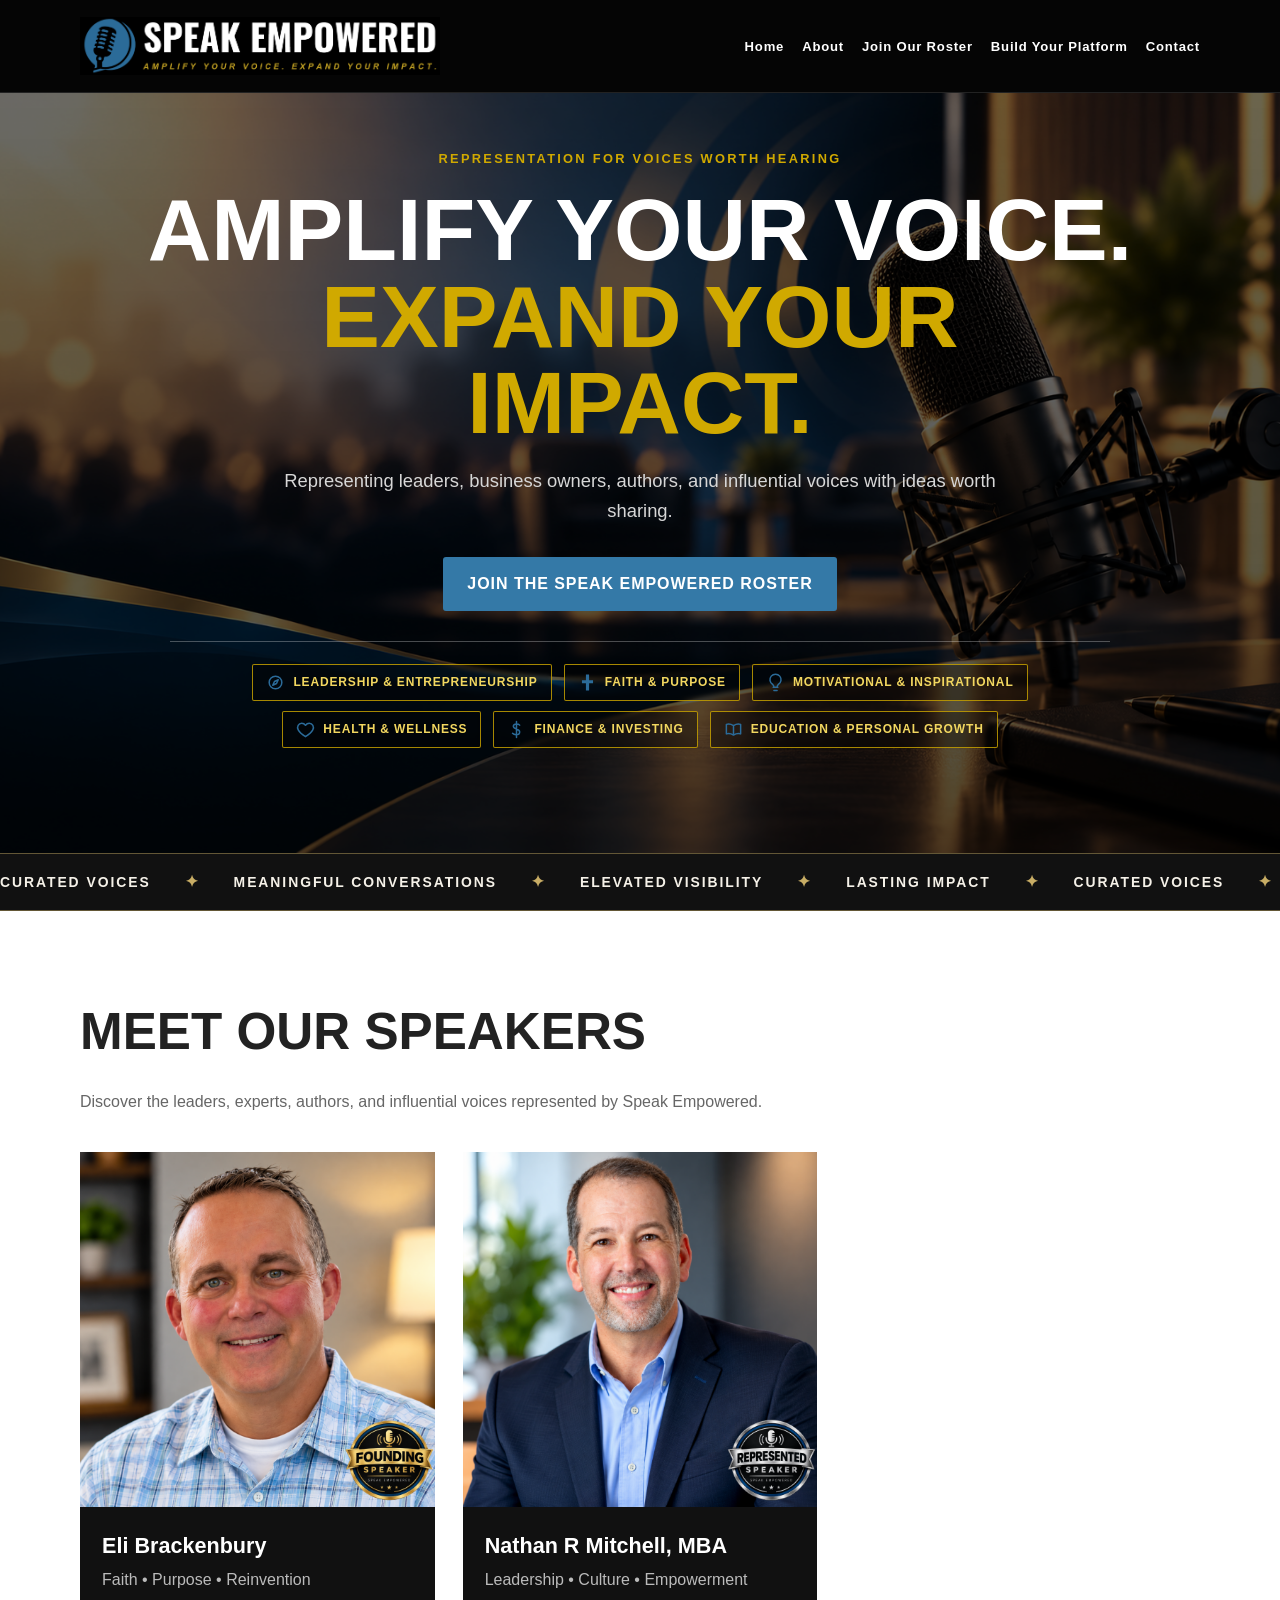
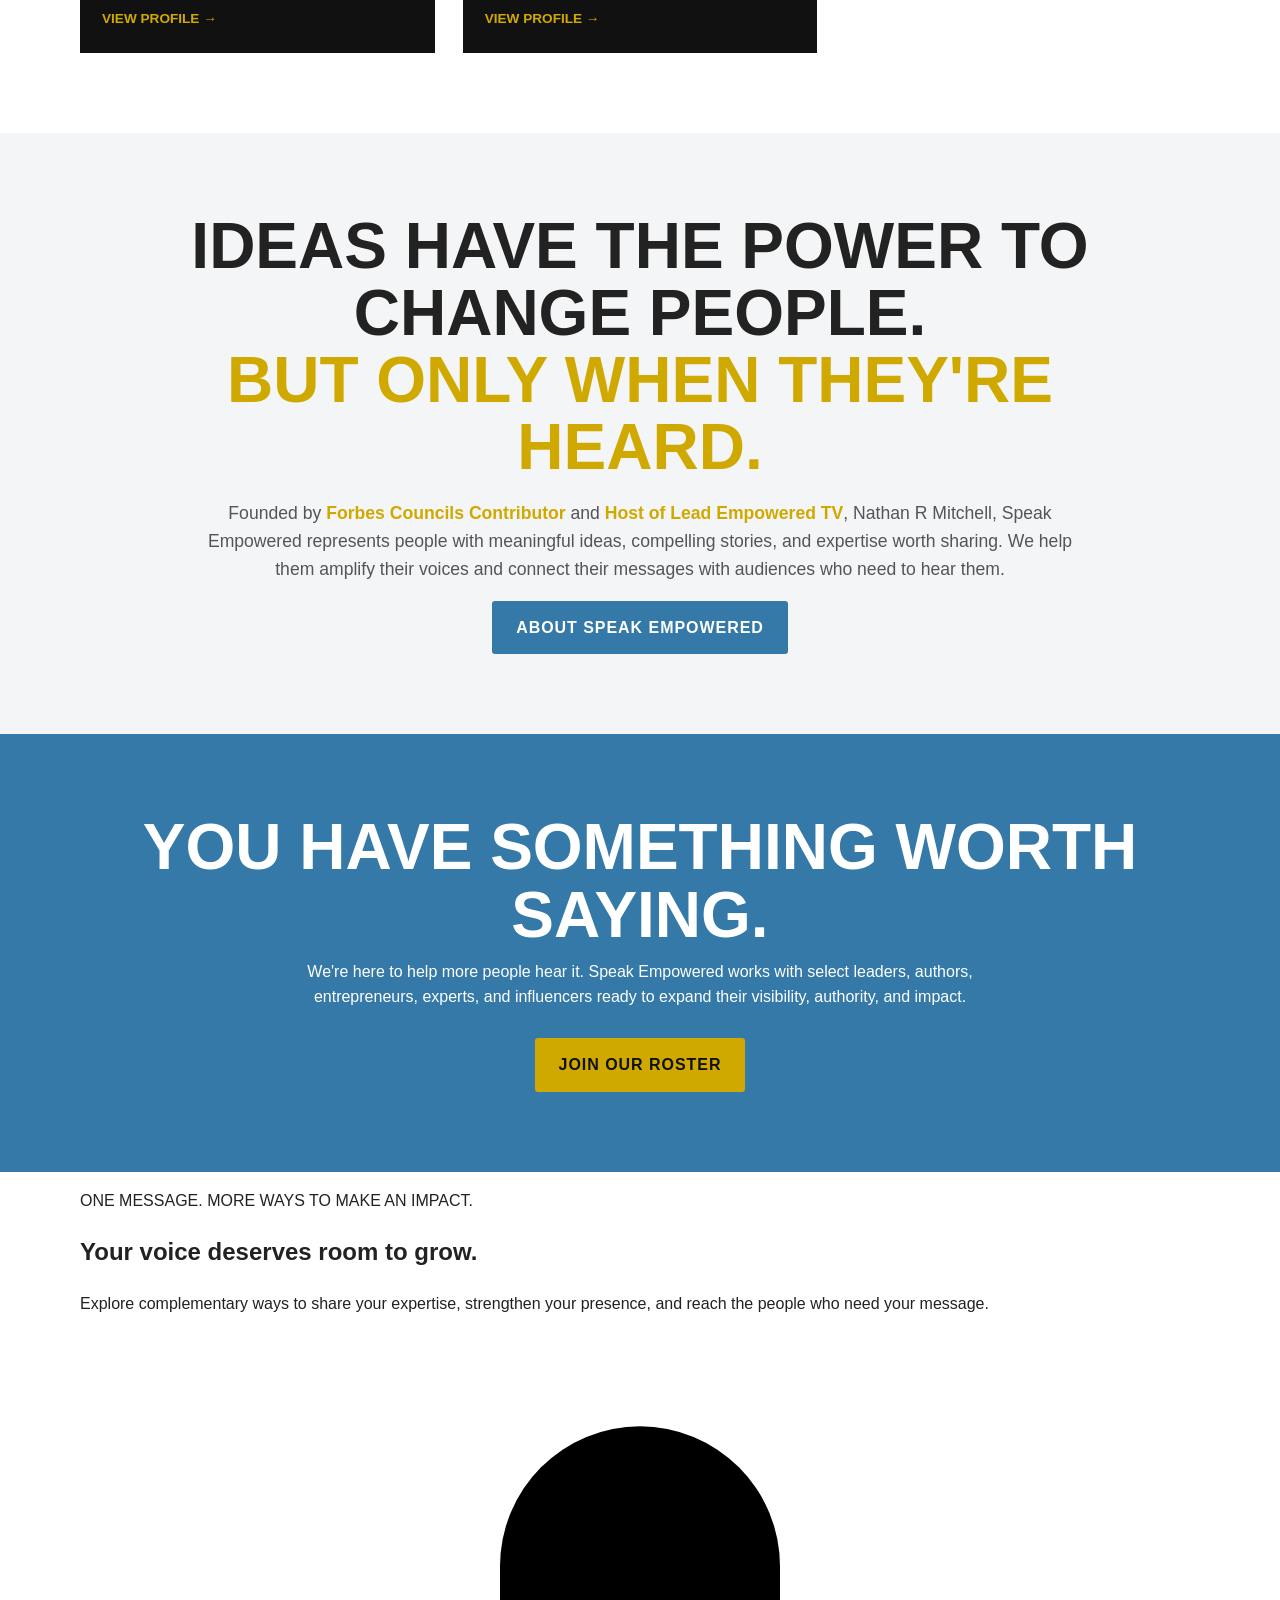
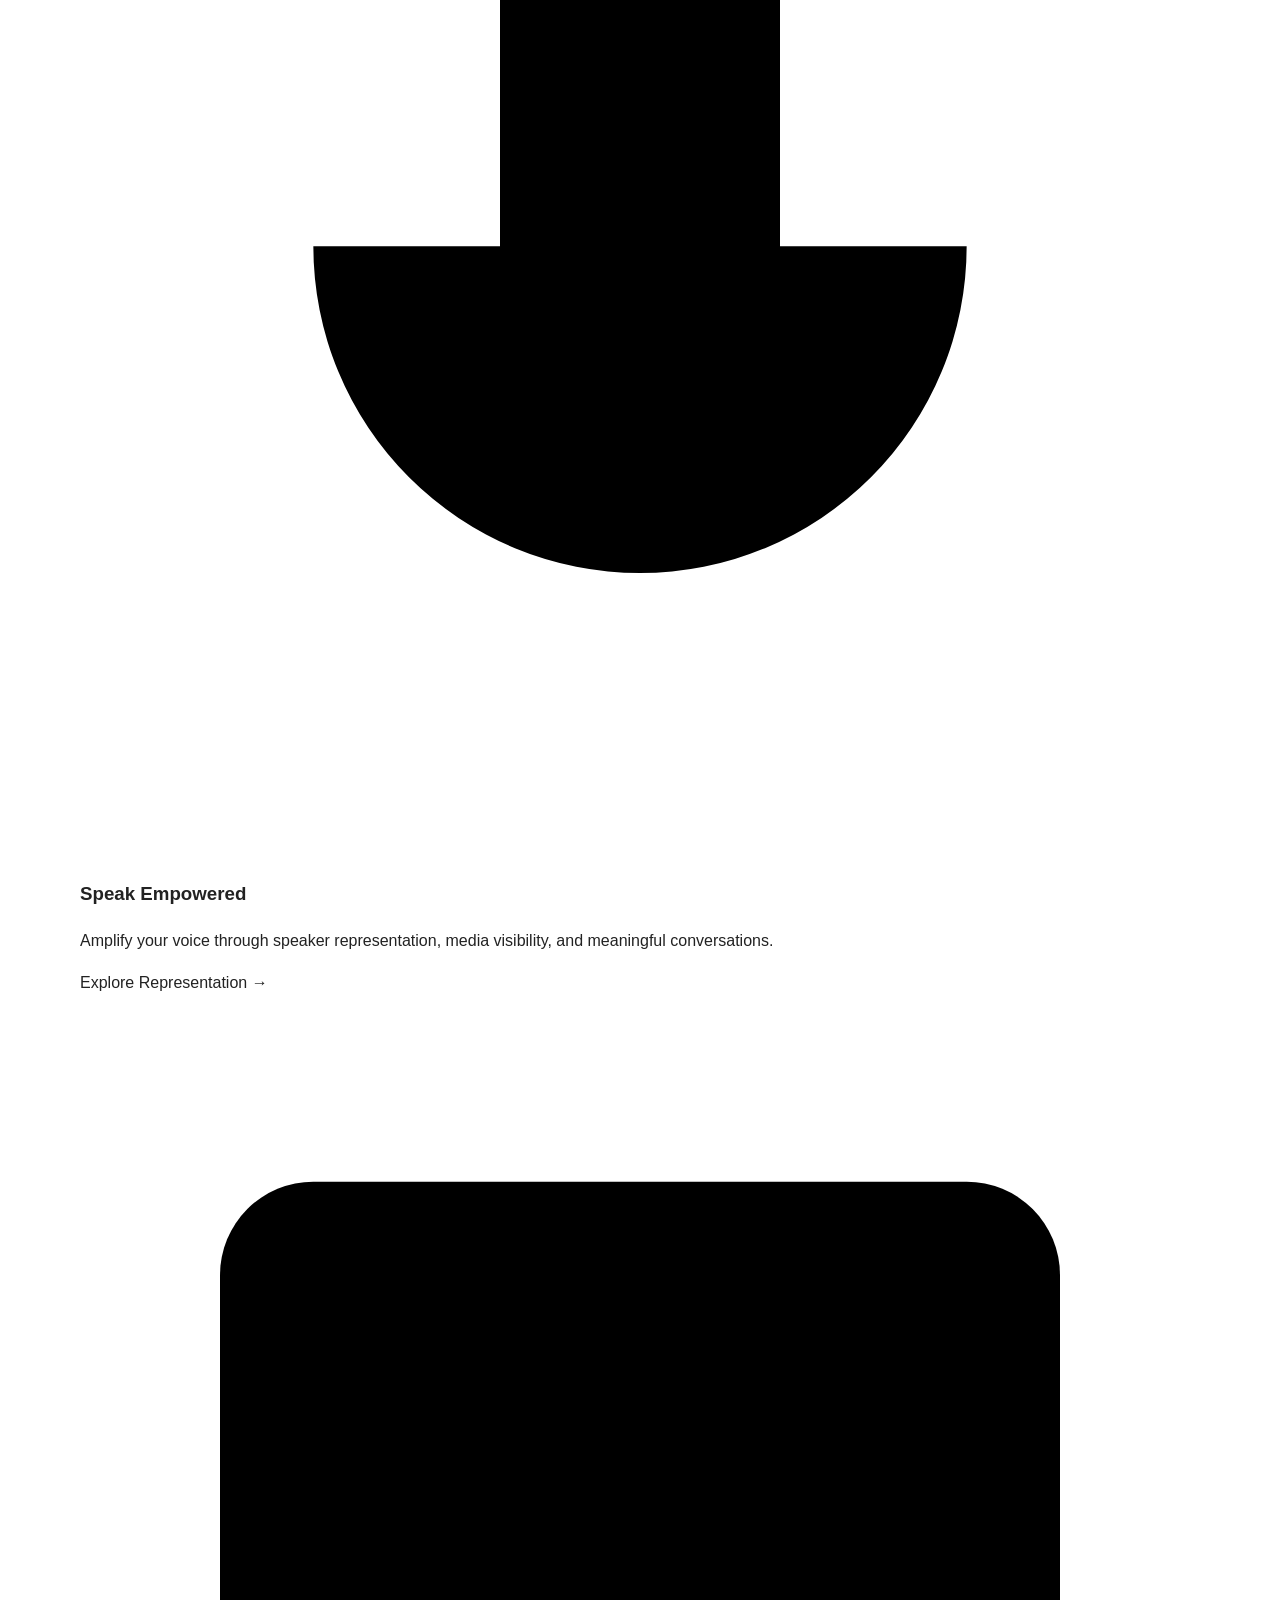
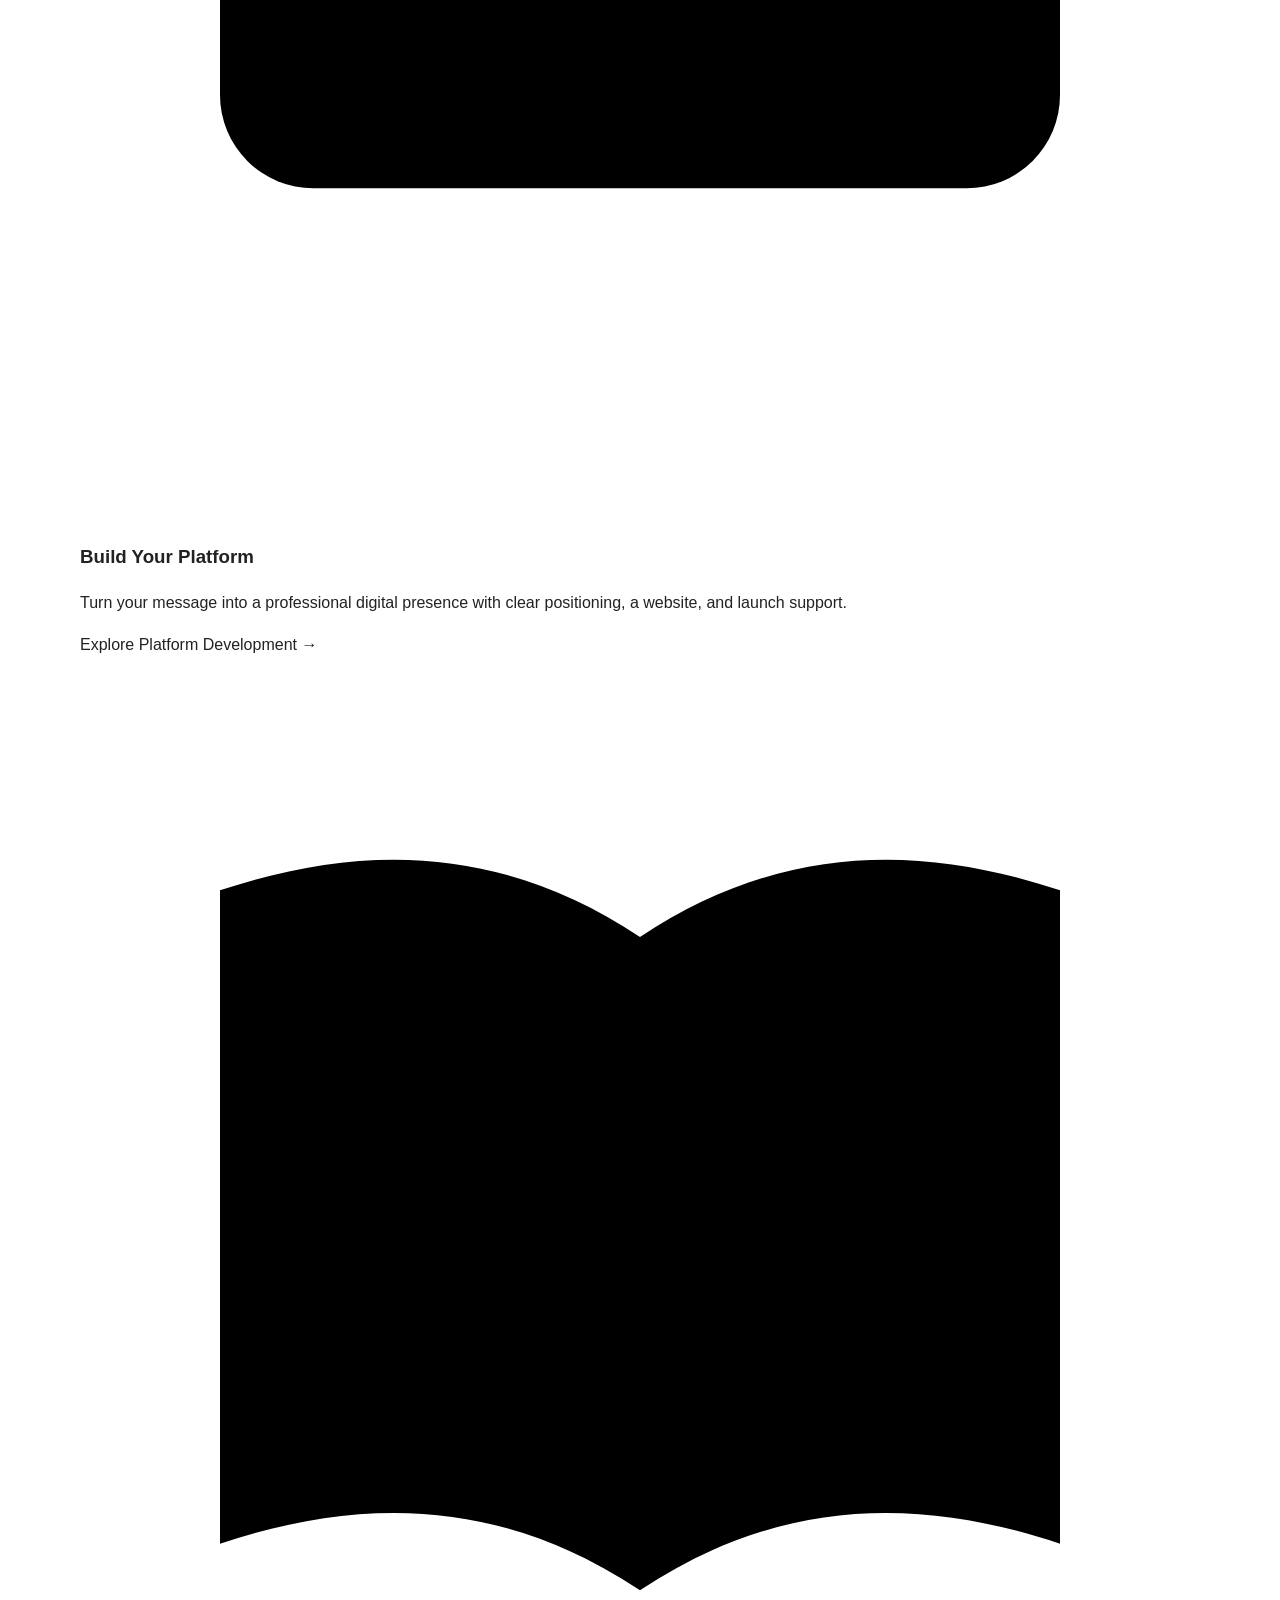
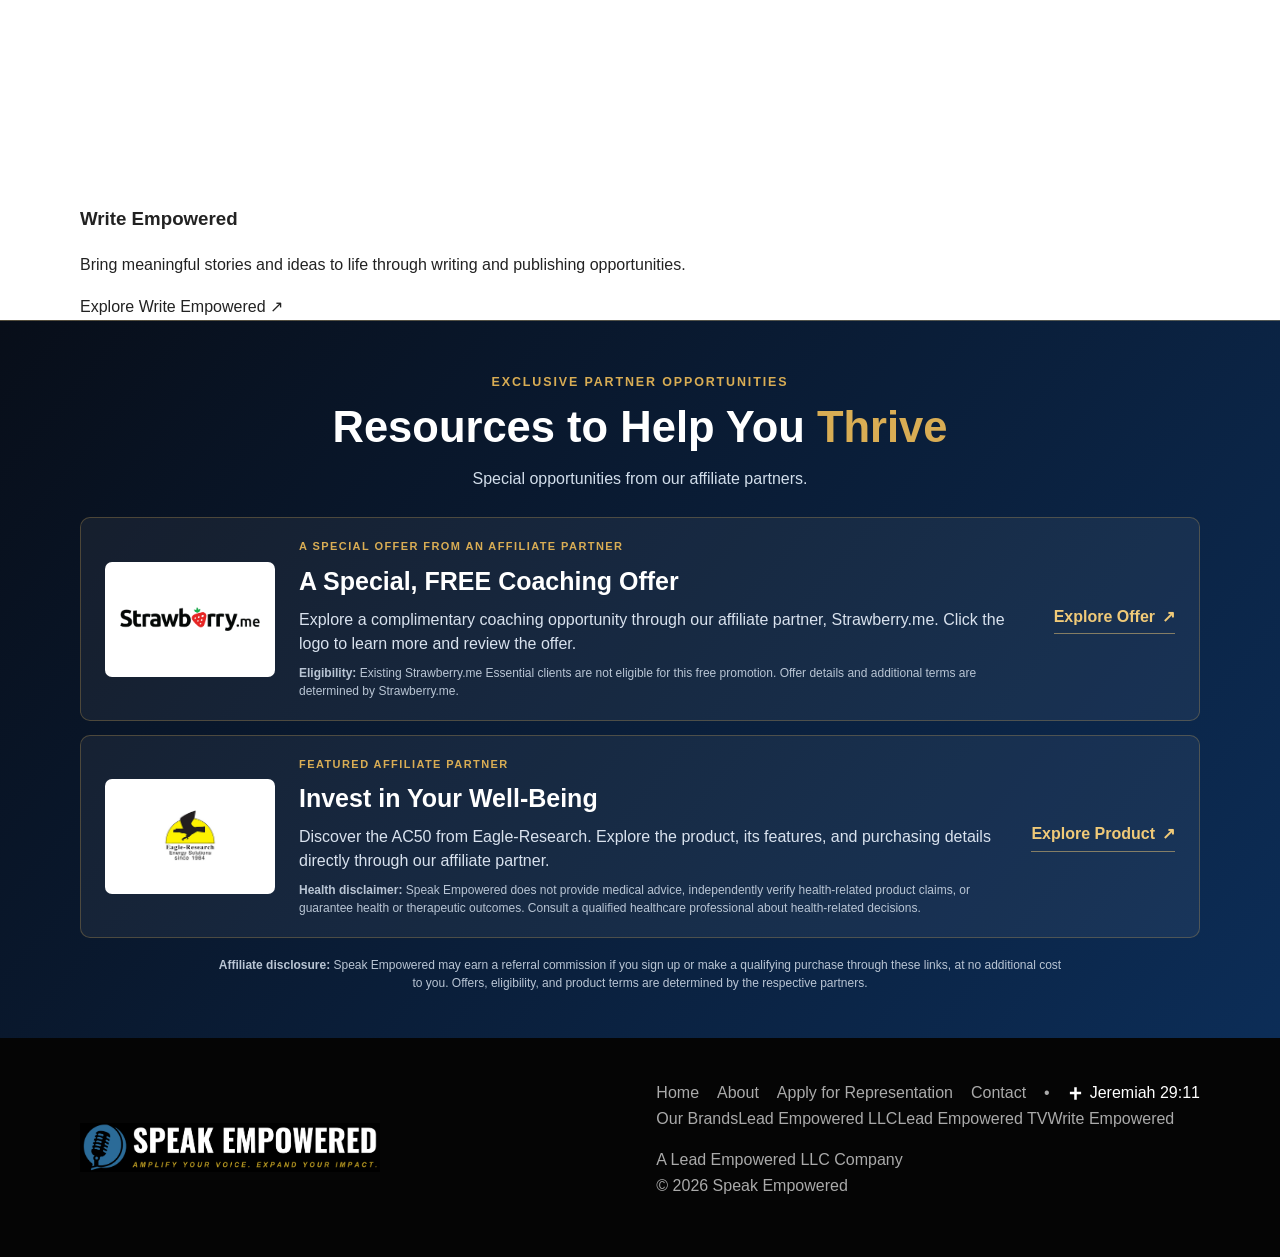
==== commit 6b2a94df: "Add Our Brands footer links including Write Empowered" ====
--- a/index.html
+++ b/index.html
@@ -90,5 +90,5 @@
   </div>
 </section>
 <footer><div class="container footer"><img src="images/speak-empowered-logo.png" alt="Speak Empowered">
-<div><div class="footer-links"><a href="index.html">Home</a><a href="about.html">About</a><a href="apply.html">Apply for Representation</a><a href="contact.html">Contact</a><span class="footer-faith-divider" aria-hidden="true">•</span><span class="footer-faith"><svg viewBox="0 0 24 24" width="15" height="15" aria-hidden="true" focusable="false" fill="currentColor"><path d="M10 2h4v7h7v4h-7v9h-4v-9H3V9h7z"/></svg><span>Jeremiah 29:11</span></span></div><p>A Lead Empowered LLC Company<br>© 2026 Speak Empowered</p></div></div></footer>
+<div><div class="footer-links"><a href="index.html">Home</a><a href="about.html">About</a><a href="apply.html">Apply for Representation</a><a href="contact.html">Contact</a><span class="footer-faith-divider" aria-hidden="true">•</span><span class="footer-faith"><svg viewBox="0 0 24 24" width="15" height="15" aria-hidden="true" focusable="false" fill="currentColor"><path d="M10 2h4v7h7v4h-7v9h-4v-9H3V9h7z"/></svg><span>Jeremiah 29:11</span></span></div><div class="footer-brands" aria-label="Our brands"><span class="footer-brands-label">Our Brands</span><a href="https://leadempoweredllc.com/" target="_blank" rel="noopener noreferrer">Lead Empowered LLC</a><a href="https://leadempoweredtv.com/" target="_blank" rel="noopener noreferrer">Lead Empowered TV</a><a href="https://writeempowered.com/" target="_blank" rel="noopener noreferrer">Write Empowered</a></div><p>A Lead Empowered LLC Company<br>© 2026 Speak Empowered</p></div></div></footer>
 <script src="js/main.js"></script></body></html>
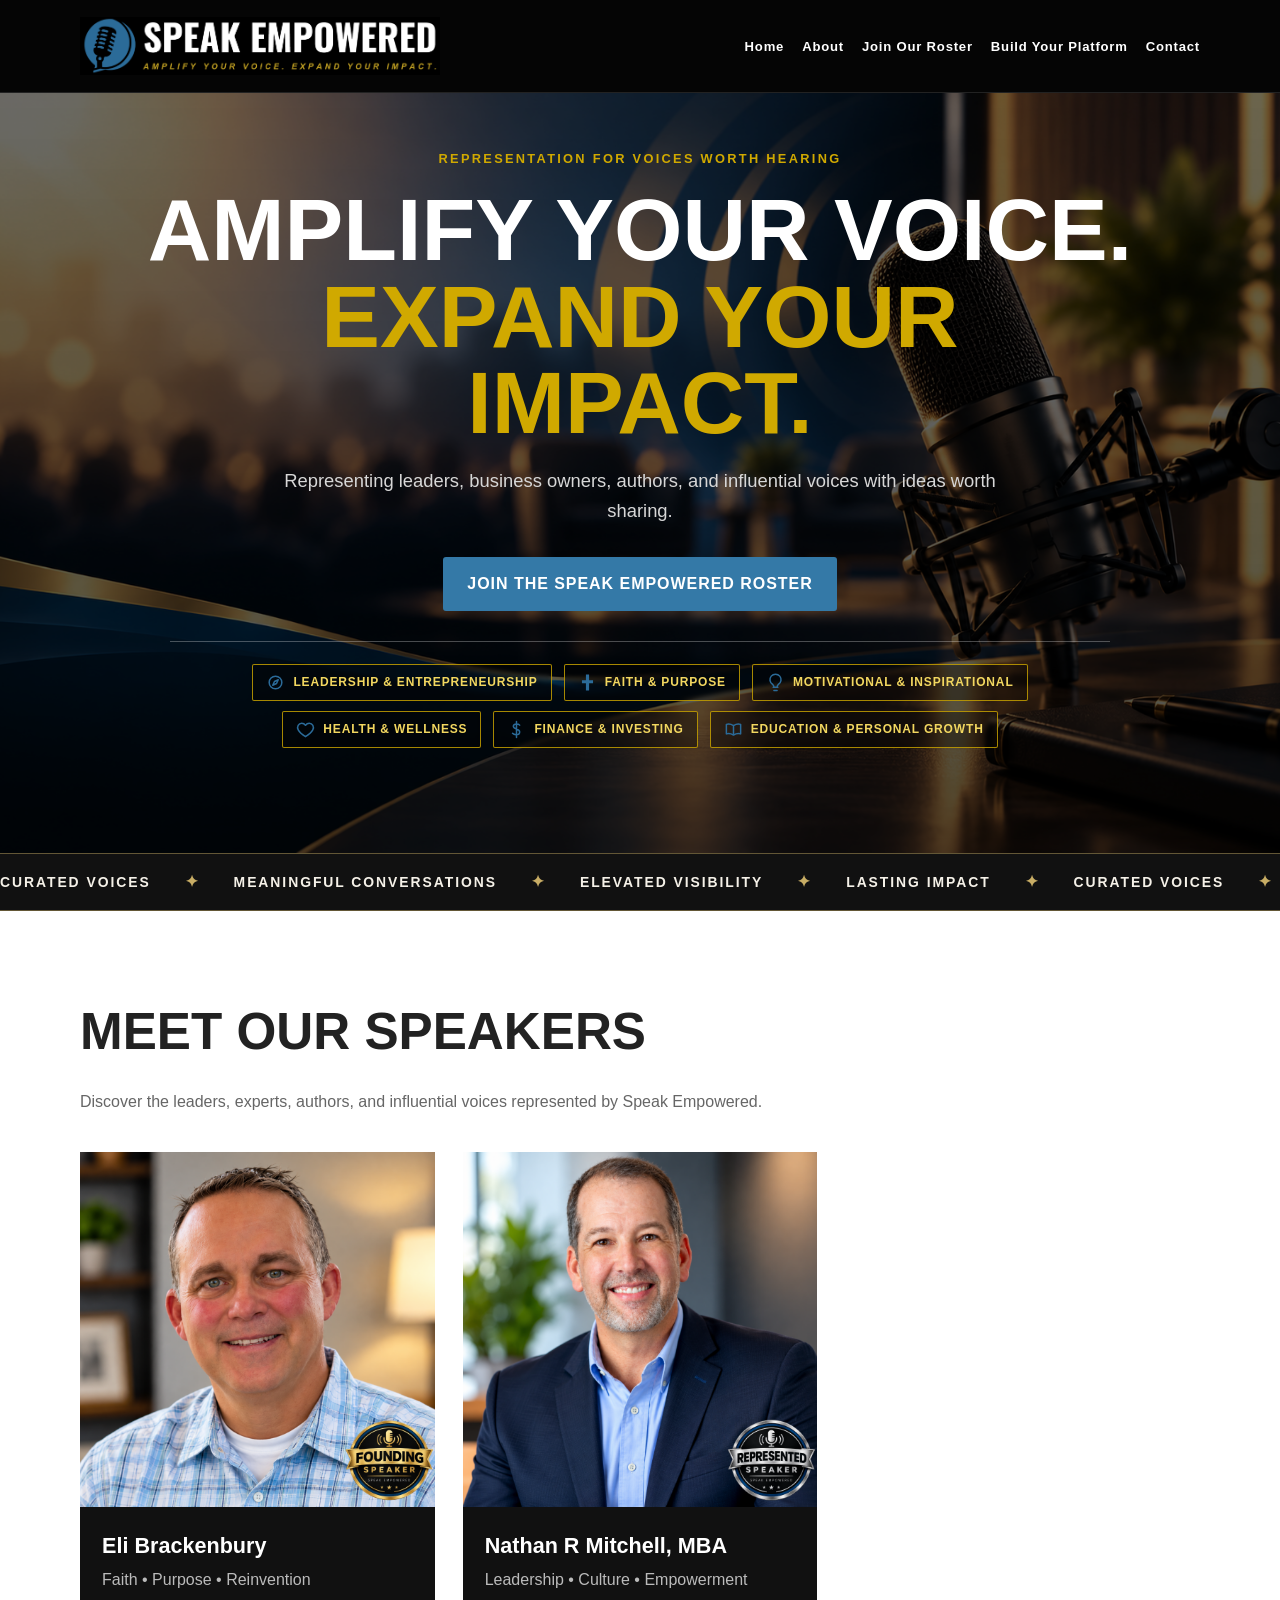
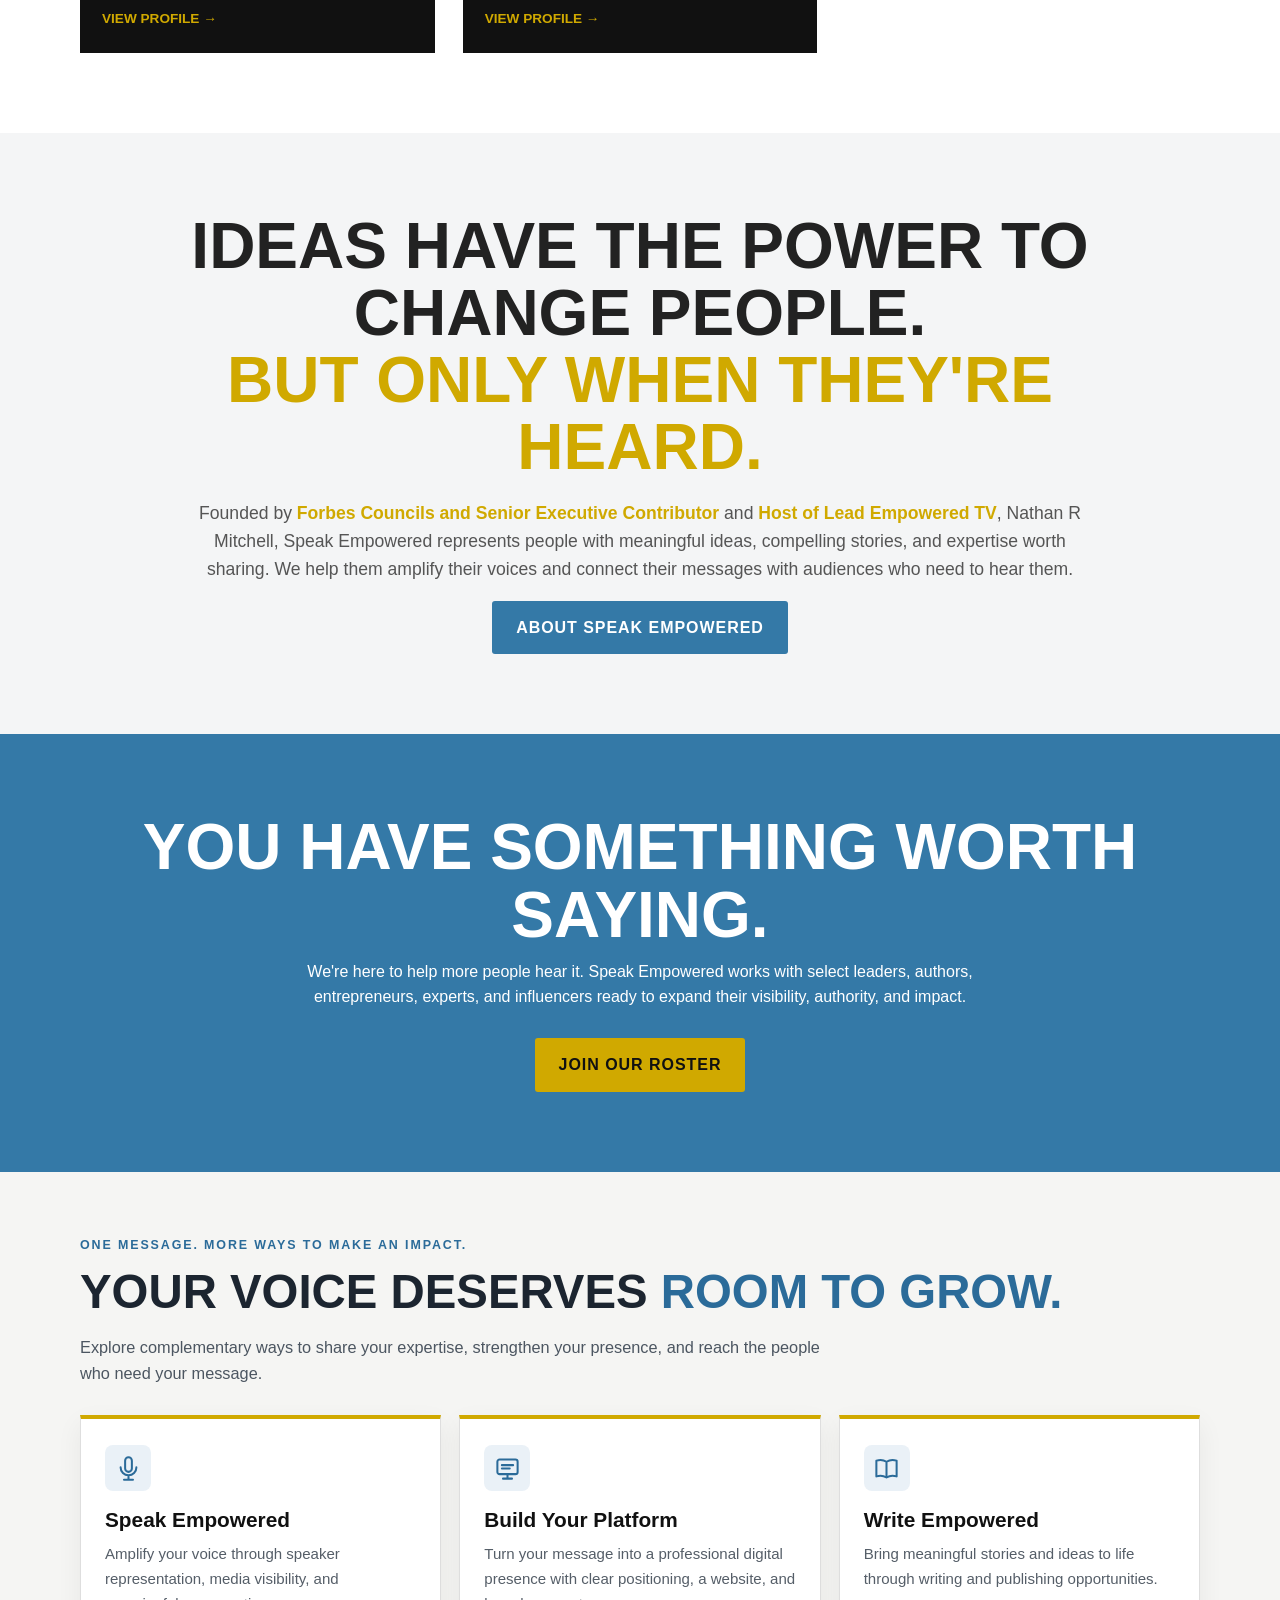
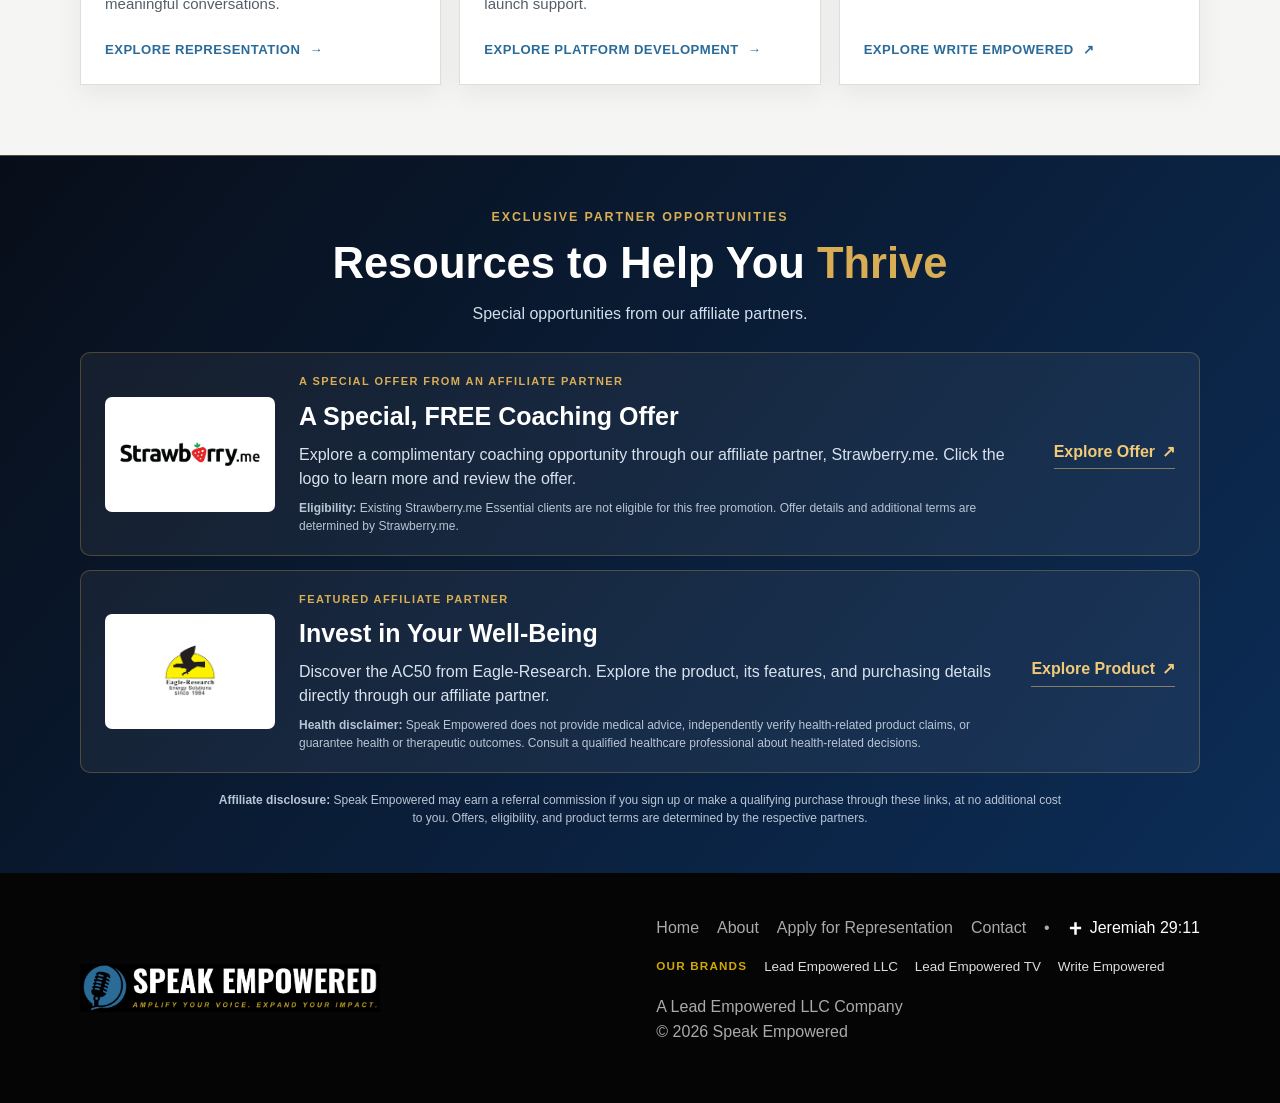
==== commit 8eaedf9d: "Update homepage founder bio to include Senior Executive contributor" ====
--- a/index.html
+++ b/index.html
@@ -23,7 +23,7 @@
 <div class="home-ticker" aria-label="CURATED VOICES • MEANINGFUL CONVERSATIONS • ELEVATED VISIBILITY • LASTING IMPACT"><div class="home-ticker-track" aria-hidden="true"><div class="home-ticker-set"><span>CURATED VOICES</span><span class="ticker-star" aria-hidden="true">✦</span><span>MEANINGFUL CONVERSATIONS</span><span class="ticker-star" aria-hidden="true">✦</span><span>ELEVATED VISIBILITY</span><span class="ticker-star" aria-hidden="true">✦</span><span>LASTING IMPACT</span><span class="ticker-star" aria-hidden="true">✦</span></div><div class="home-ticker-set"><span>CURATED VOICES</span><span class="ticker-star" aria-hidden="true">✦</span><span>MEANINGFUL CONVERSATIONS</span><span class="ticker-star" aria-hidden="true">✦</span><span>ELEVATED VISIBILITY</span><span class="ticker-star" aria-hidden="true">✦</span><span>LASTING IMPACT</span><span class="ticker-star" aria-hidden="true">✦</span></div></div></div>
 <section class="section"><div class="container"><h2>Meet Our Speakers</h2><p class="intro">Discover the leaders, experts, authors, and influential voices represented by Speak Empowered.</p>
 <div class="grid"><a class="speaker" href="speakers/eli-brackenbury.html"><div class="speaker-img"><img src="images/Eli%20Brackenbury%20-%20Founding%20Speaker.png" alt="Eli Brackenbury"></div><div class="speaker-copy"><h3>Eli Brackenbury</h3><p>Faith • Purpose • Reinvention</p><span>VIEW PROFILE →</span></div></a><a class="speaker" href="speakers/nathan-r-mitchell.html"><div class="speaker-img"><img src="images/NRM-RS.png" alt="Nathan R. Mitchell"></div><div class="speaker-copy"><h3>Nathan R Mitchell, MBA</h3><p>Leadership • Culture • Empowerment</p><span>VIEW PROFILE →</span></div></a></div></div></section>
-<section class="section statement"><div class="container"><h2>Ideas have the power to change people.<br><span class="gold">But only when they're heard.</span></h2><p>Founded by <strong class="gold">Forbes Councils Contributor</strong> and <strong class="gold">Host of Lead Empowered TV</strong>, Nathan R Mitchell, Speak Empowered represents people with meaningful ideas, compelling stories, and expertise worth sharing. We help them amplify their voices and connect their messages with audiences who need to hear them.</p><a class="btn" href="about.html">About Speak Empowered</a></div></section>
+<section class="section statement"><div class="container"><h2>Ideas have the power to change people.<br><span class="gold">But only when they're heard.</span></h2><p>Founded by <strong class="gold">Forbes Councils and Senior Executive Contributor</strong> and <strong class="gold">Host of Lead Empowered TV</strong>, Nathan R Mitchell, Speak Empowered represents people with meaningful ideas, compelling stories, and expertise worth sharing. We help them amplify their voices and connect their messages with audiences who need to hear them.</p><a class="btn" href="about.html">About Speak Empowered</a></div></section>
 
 <section class="section cta"><div class="container"><h2>You have something worth saying.</h2><p>We're here to help more people hear it. Speak Empowered works with select leaders, authors, entrepreneurs, experts, and influencers ready to expand their visibility, authority, and impact.</p><a class="btn" href="apply.html">Join Our Roster</a></div></section>
 <section class="brand-pathways" aria-labelledby="brand-pathways-title">
--- a/css/style.css
+++ b/css/style.css
@@ -316,3 +316,38 @@
 @media(max-width:1050px){.platform-hero-promo-layout{grid-template-columns:minmax(0,1fr) 275px;gap:14px}.platform-hero-promo-layout h1{font-size:clamp(2.35rem,4.15vw,3.75rem)}.platform-launch-seal{--seal-offset:18px;width:275px;height:275px;margin-bottom:-12px}}
 @media(max-width:760px){.platform-hero-promo-layout{grid-template-columns:1fr;gap:8px}.platform-hero-promo-layout h1{font-size:clamp(2.25rem,8vw,3.5rem)}.platform-launch-seal{--seal-offset:0px;justify-self:center;align-self:center;width:min(270px,76vw);height:auto;aspect-ratio:1;margin:4px auto 0}}
 @media(prefers-reduced-motion:reduce){.platform-launch-seal{transition:none}}
+
+
+/* Complementary Speak Empowered and Write Empowered brand pathways */
+.brand-pathways{padding:64px 0 70px;background:#f5f5f3;color:#1c2530}
+.brand-pathways-eyebrow{margin:0 0 9px;color:#2b6b99;font-size:.78rem;font-weight:800;letter-spacing:.15em;text-transform:uppercase}
+.brand-pathways h2{margin:0;font-size:clamp(1.9rem,3.7vw,3rem);line-height:1.15;text-transform:uppercase}
+.brand-pathways h2 span{color:#2b6b99}
+.brand-pathways-intro{max-width:760px;margin:15px 0 29px;color:#4c5661;font-size:1.02rem}
+.brand-pathways-grid{display:grid;grid-template-columns:repeat(3,minmax(0,1fr));gap:18px}
+.brand-pathway-card{display:flex;flex-direction:column;align-items:flex-start;min-width:0;padding:26px 24px 24px;background:#fff;border:1px solid #dedede;border-top:4px solid var(--gold);box-shadow:0 9px 25px rgba(10,20,30,.06)}
+.brand-pathway-icon{width:46px;height:46px;display:grid;place-items:center;background:#eaf1f7;border-radius:8px;color:#2b6b99}
+.brand-pathway-icon svg{width:27px;height:27px;fill:none;stroke:currentColor;stroke-width:1.8;stroke-linecap:round;stroke-linejoin:round}
+.brand-pathway-card h3{margin:17px 0 9px;font-size:1.3rem;line-height:1.2;color:#111}
+.brand-pathway-card p{margin:0 0 22px;color:#555e68;font-size:.94rem;line-height:1.65;flex:1}
+.brand-pathway-card a{font-size:.82rem;font-weight:800;letter-spacing:.035em;color:#2b6b99;text-transform:uppercase}
+.brand-pathway-card a:hover,.brand-pathway-card a:focus-visible{color:#926f00;text-decoration:underline}
+.brand-pathway-card a span{margin-left:5px}
+
+.platform-writing{background:#0d1723;color:#fff;padding:56px 0;border-top:3px solid var(--gold);border-bottom:1px solid rgba(208,169,0,.45)}
+.platform-writing-inner{display:grid;grid-template-columns:110px minmax(0,1fr);gap:28px;align-items:center;max-width:1000px}
+.platform-writing-mark{display:grid;place-items:center;width:108px;height:108px;border:2px solid var(--gold);border-radius:50%;background:rgba(43,107,153,.18)}
+.platform-writing-mark svg{width:61px;height:61px;fill:none;stroke:var(--gold);stroke-width:2.2;stroke-linejoin:round;stroke-linecap:round}
+.platform-writing .platform-overline{color:var(--gold);margin:0 0 10px}
+.platform-writing h2{font-size:clamp(1.8rem,3.3vw,2.8rem);line-height:1.16;margin:0 0 15px}
+.platform-writing h2 span{color:var(--gold)}
+.platform-writing-copy>p:not(.platform-overline){max-width:740px;color:#d3dbe4;line-height:1.7;margin:0 0 20px}
+.platform-writing-link{display:inline-block;background:var(--gold);color:#101010;padding:12px 19px;font-size:.85rem;font-weight:800;text-transform:uppercase;letter-spacing:.05em;border-radius:3px}
+.platform-writing-link:hover,.platform-writing-link:focus-visible{background:#fff;color:#10273d}
+
+.footer-brands{display:flex;align-items:center;flex-wrap:wrap;gap:9px 17px;margin:15px 0 11px;font-size:.84rem}
+.footer-brands-label{color:var(--gold);font-size:.73rem;font-weight:800;letter-spacing:.1em;text-transform:uppercase}
+.footer-brands a{color:#ddd}
+.footer-brands a:hover,.footer-brands a:focus-visible{color:var(--gold);text-decoration:underline}
+@media(max-width:900px){.brand-pathways-grid{grid-template-columns:1fr 1fr}.brand-pathway-card:last-child{grid-column:1/-1}}
+@media(max-width:600px){.brand-pathways{padding:48px 0 52px}.brand-pathways-grid{grid-template-columns:1fr;gap:14px}.brand-pathway-card:last-child{grid-column:auto}.brand-pathway-card{padding:23px}.platform-writing{padding:44px 0}.platform-writing-inner{grid-template-columns:1fr;gap:17px}.platform-writing-mark{width:74px;height:74px}.platform-writing-mark svg{width:42px;height:42px}.footer-brands{gap:8px 14px}.footer-brands-label{width:100%}}
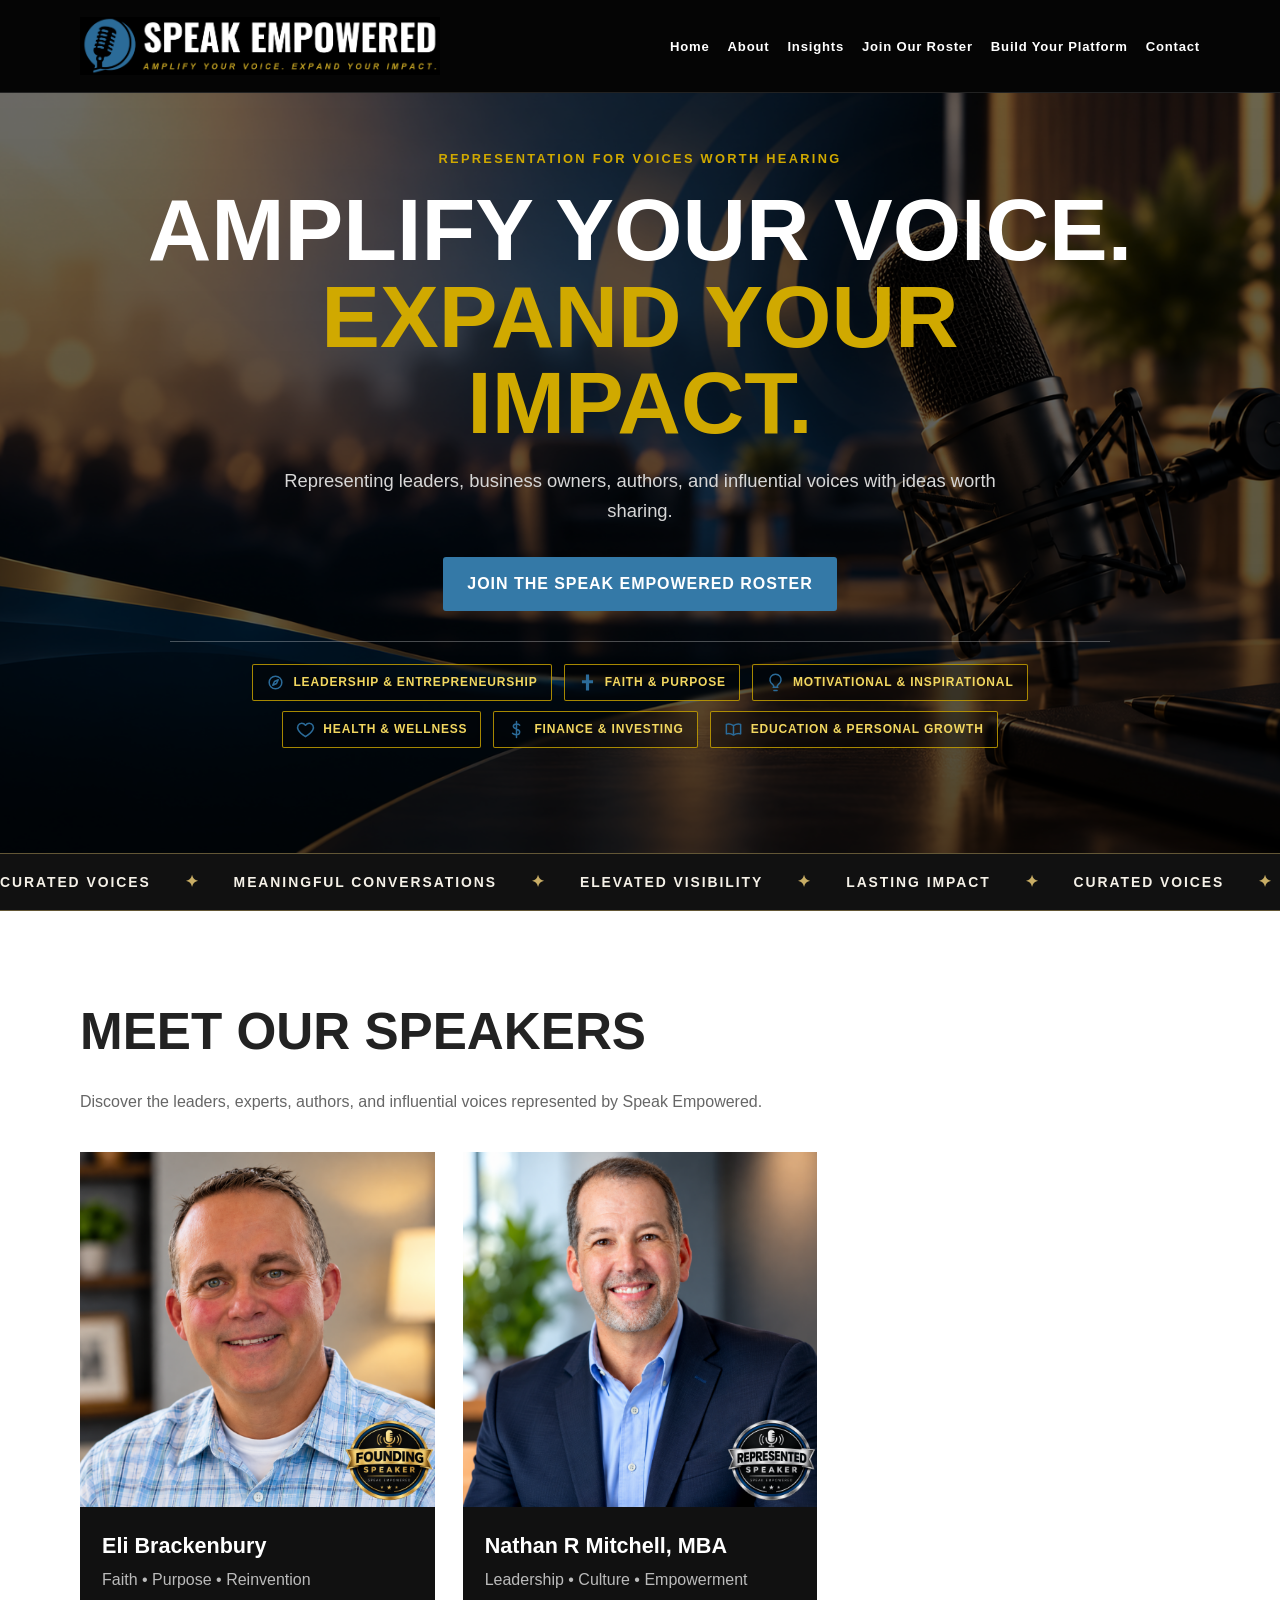
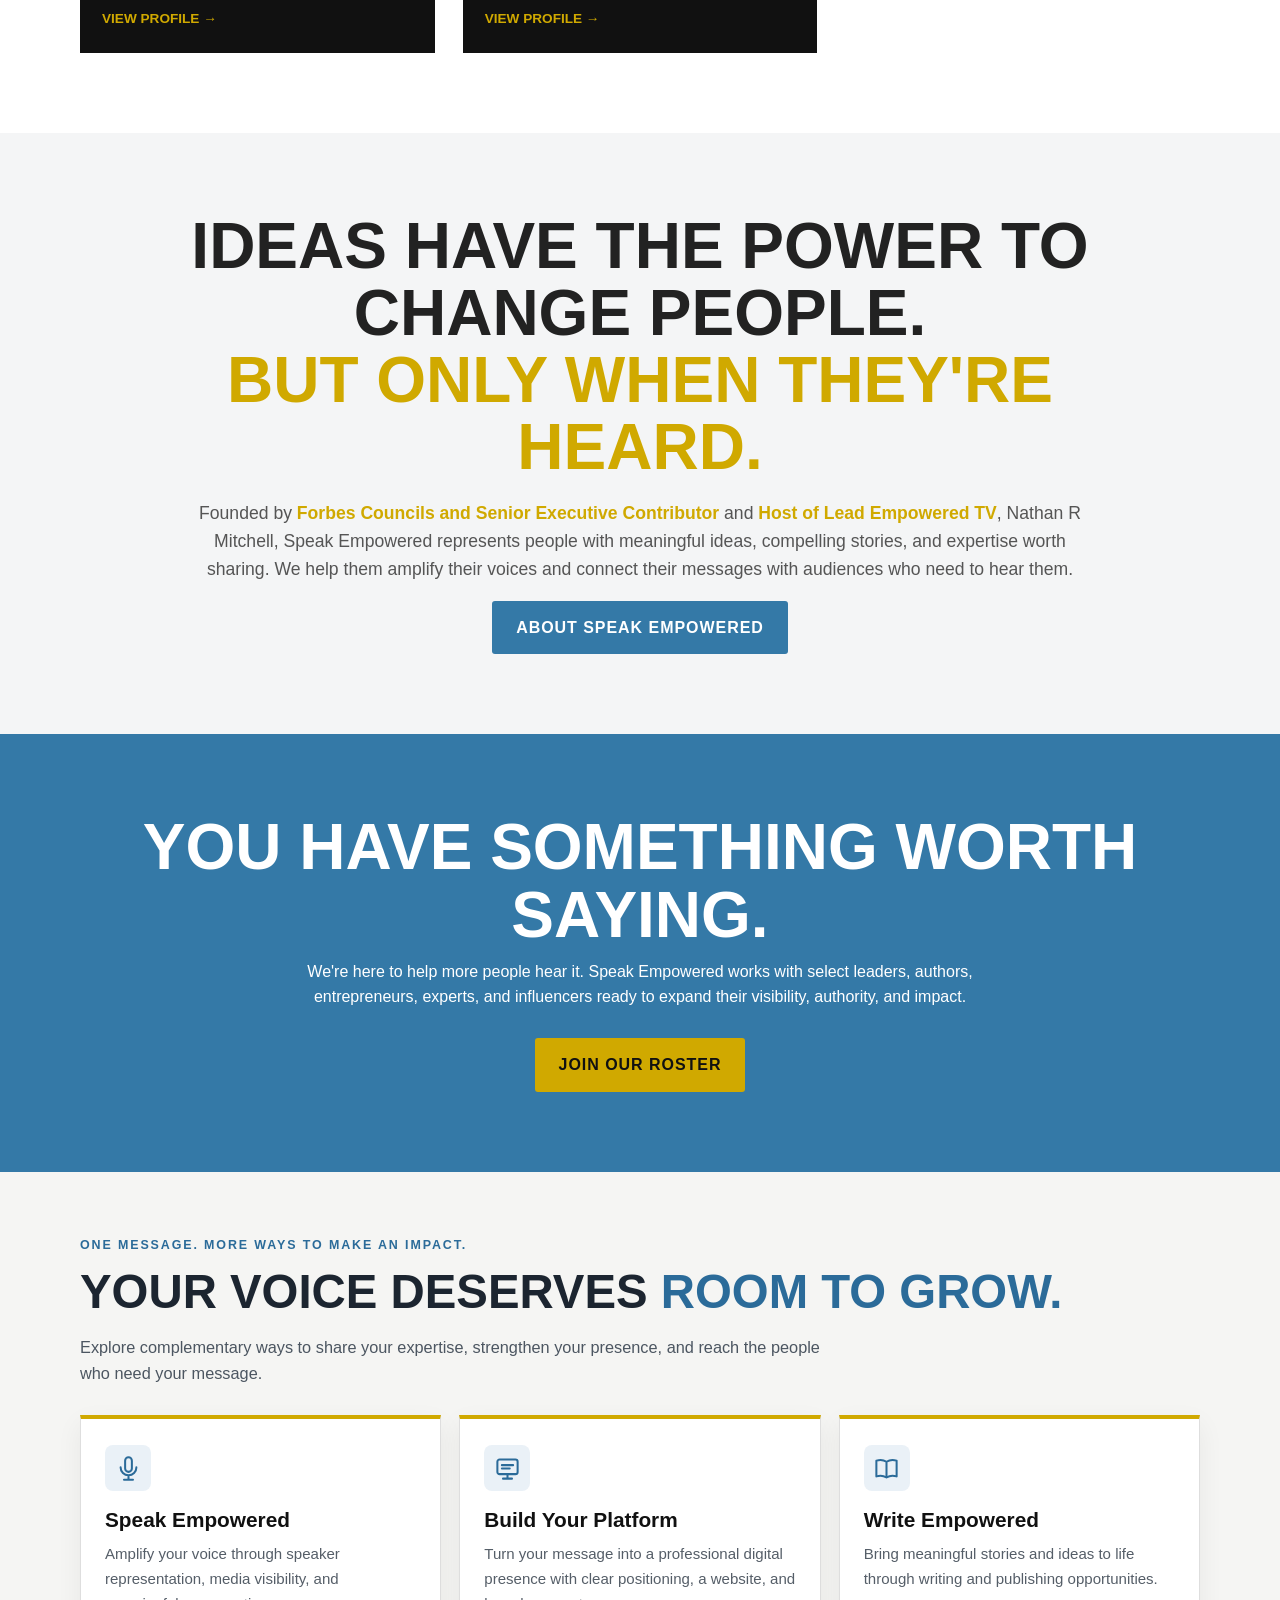
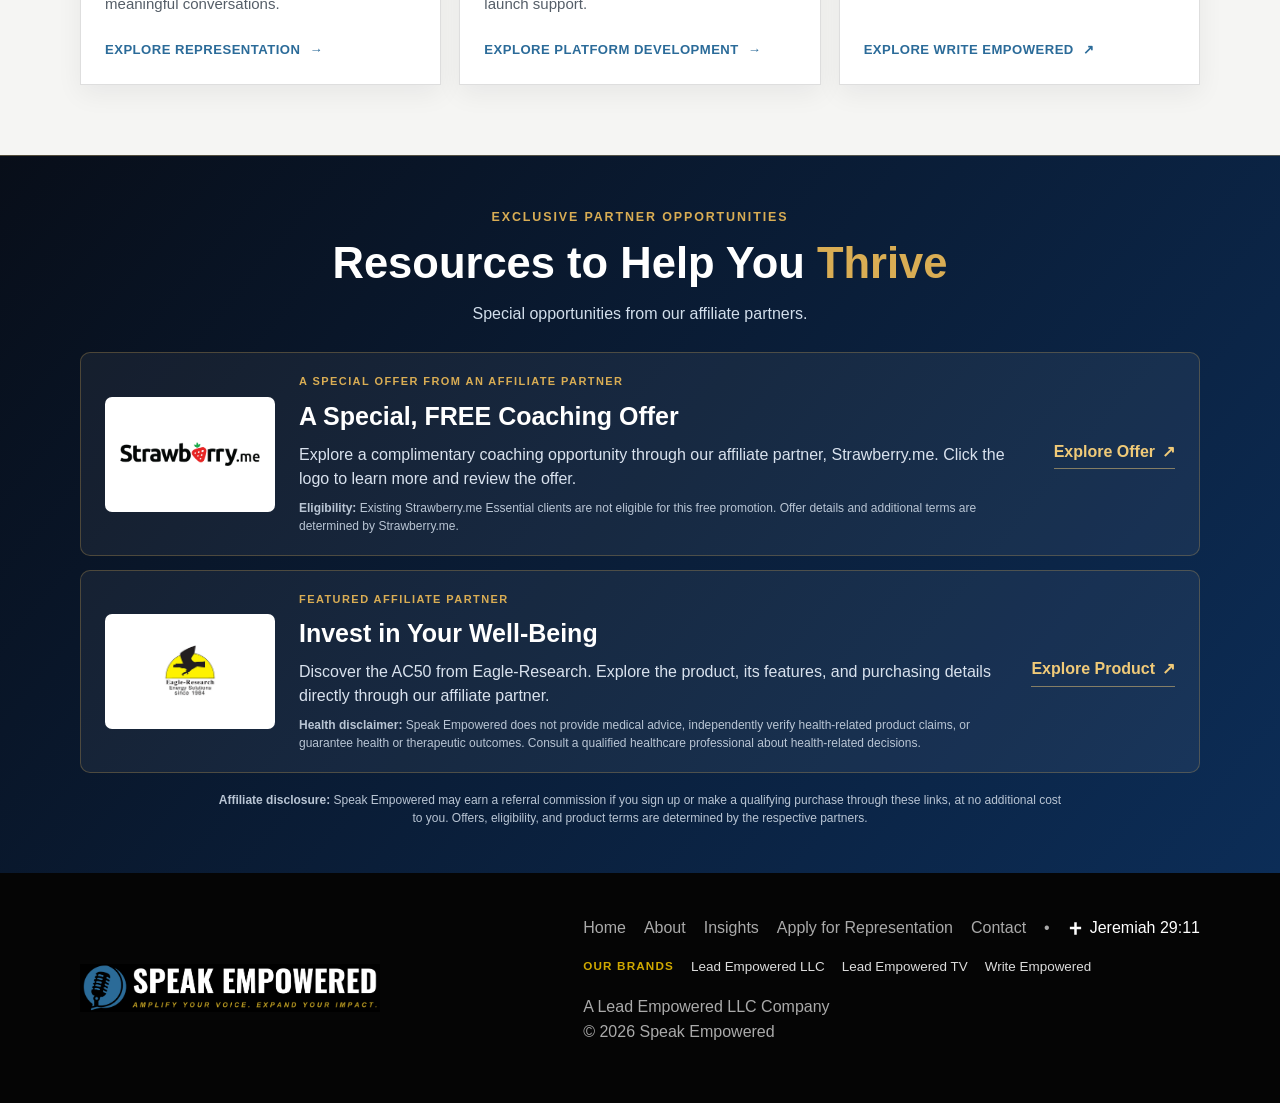
==== commit 8a74fa56: "Add Insights to site navigation and footer" ====
--- a/index.html
+++ b/index.html
@@ -10,7 +10,7 @@
 <header><div class="container nav">
 <a href="index.html"><img class="logo" src="images/speak-empowered-logo.png" alt="Speak Empowered"></a>
 <button class="menu" aria-label="Open menu">☰</button>
-<nav class="nav-links"><a href="index.html">Home</a><a href="about.html">About</a><a href="apply.html">Join Our Roster</a><a href="platform-development.html">Build Your Platform</a><a href="contact.html">Contact</a></nav>
+<nav class="nav-links"><a href="index.html">Home</a><a href="about.html">About</a><a href="insights.html">Insights</a><a href="apply.html">Join Our Roster</a><a href="platform-development.html">Build Your Platform</a><a href="contact.html">Contact</a></nav>
 </div></header>
 <section class="hero"><div class="container"><div class="eyebrow">Representation for Voices Worth Hearing</div><h1>Amplify Your Voice.<br><span class="gold">Expand Your Impact.</span></h1><p>Representing leaders, business owners, authors, and influential voices with ideas worth sharing.</p><a class="btn" href="apply.html">Join The Speak Empowered Roster</a><div class="hero-categories" aria-label="Speaker categories">
 <span><svg viewBox="0 0 24 24" aria-hidden="true"><circle cx="12" cy="12" r="8"/><path d="M15.5 8.5l-2.2 4.8-4.8 2.2 2.2-4.8 4.8-2.2z"/></svg>Leadership &amp; Entrepreneurship</span>
@@ -90,5 +90,5 @@
   </div>
 </section>
 <footer><div class="container footer"><img src="images/speak-empowered-logo.png" alt="Speak Empowered">
-<div><div class="footer-links"><a href="index.html">Home</a><a href="about.html">About</a><a href="apply.html">Apply for Representation</a><a href="contact.html">Contact</a><span class="footer-faith-divider" aria-hidden="true">•</span><span class="footer-faith"><svg viewBox="0 0 24 24" width="15" height="15" aria-hidden="true" focusable="false" fill="currentColor"><path d="M10 2h4v7h7v4h-7v9h-4v-9H3V9h7z"/></svg><span>Jeremiah 29:11</span></span></div><div class="footer-brands" aria-label="Our brands"><span class="footer-brands-label">Our Brands</span><a href="https://leadempoweredllc.com/" target="_blank" rel="noopener noreferrer">Lead Empowered LLC</a><a href="https://leadempoweredtv.com/" target="_blank" rel="noopener noreferrer">Lead Empowered TV</a><a href="https://writeempowered.com/" target="_blank" rel="noopener noreferrer">Write Empowered</a></div><p>A Lead Empowered LLC Company<br>© 2026 Speak Empowered</p></div></div></footer>
+<div><div class="footer-links"><a href="index.html">Home</a><a href="about.html">About</a><a href="insights.html">Insights</a><a href="apply.html">Apply for Representation</a><a href="contact.html">Contact</a><span class="footer-faith-divider" aria-hidden="true">•</span><span class="footer-faith"><svg viewBox="0 0 24 24" width="15" height="15" aria-hidden="true" focusable="false" fill="currentColor"><path d="M10 2h4v7h7v4h-7v9h-4v-9H3V9h7z"/></svg><span>Jeremiah 29:11</span></span></div><div class="footer-brands" aria-label="Our brands"><span class="footer-brands-label">Our Brands</span><a href="https://leadempoweredllc.com/" target="_blank" rel="noopener noreferrer">Lead Empowered LLC</a><a href="https://leadempoweredtv.com/" target="_blank" rel="noopener noreferrer">Lead Empowered TV</a><a href="https://writeempowered.com/" target="_blank" rel="noopener noreferrer">Write Empowered</a></div><p>A Lead Empowered LLC Company<br>© 2026 Speak Empowered</p></div></div></footer>
 <script src="js/main.js"></script></body></html>
--- a/css/style.css
+++ b/css/style.css
@@ -230,6 +230,22 @@
 .platform-package-featured .platform-package-button:hover{background:#fff;color:#101a27}
 .platform-package-flag{position:absolute;right:18px;top:-15px;margin:0;background:#d9ad54;color:#101a27;padding:7px 13px;border-radius:3px;font-size:.68rem;letter-spacing:.11em;font-weight:900}
 .platform-package-caption{margin:24px 0 0;text-align:center;color:#6b7784;font-size:.9rem}
+/* Time-limited platform pre-launch rates: visible regular price + discounted rate */
+.platform-package-price,.platform-detail-price{display:flex;align-items:baseline;flex-wrap:wrap;gap:5px 14px}
+.platform-price-original{font-size:.48em;font-weight:600;letter-spacing:0;line-height:1.25;color:#78838f;text-decoration:line-through;text-decoration-thickness:2px;text-decoration-color:#a95656}
+.platform-price-sale{font:inherit;letter-spacing:inherit;line-height:inherit;color:inherit}
+.platform-package-price .platform-price-sale{font-weight:900}
+.platform-package-card .platform-price-offer{margin:-7px 0 17px;color:#1d678d;font-size:.8rem;font-weight:800;letter-spacing:.025em}
+.platform-package-featured .platform-price-original{color:#c5ceda;text-decoration-color:#f0b0a5}
+.platform-package-featured .platform-price-offer{color:var(--gold)}
+.platform-detail-price{justify-content:center;margin-bottom:6px}
+.platform-detail-price .platform-price-original{font-size:.6em}
+.platform-section-heading>.platform-price-offer{margin:4px 0 0;color:#2b6b99;font-size:.84rem;font-weight:800}
+.platform-investment .platform-detail-price{justify-content:flex-start}
+.platform-investment .platform-price-original{color:#c2cad6;text-decoration-color:#f0b0a5}
+.platform-investment .platform-price-offer{color:var(--gold);font-size:.77rem;font-weight:800;line-height:1.5;margin:7px 0 0}
+@media(max-width:480px){.platform-package-price{gap:3px 10px}.platform-package-price .platform-price-original{font-size:.42em}.platform-detail-price{gap:4px 11px}}
+
 .platform-services{background:#f8f9fa}
 .platform-services .platform-feature{background:#fff;border-radius:7px}
 .platform-process{background:#fff;padding:76px 0 85px}
@@ -351,3 +367,61 @@
 .footer-brands a:hover,.footer-brands a:focus-visible{color:var(--gold);text-decoration:underline}
 @media(max-width:900px){.brand-pathways-grid{grid-template-columns:1fr 1fr}.brand-pathway-card:last-child{grid-column:1/-1}}
 @media(max-width:600px){.brand-pathways{padding:48px 0 52px}.brand-pathways-grid{grid-template-columns:1fr;gap:14px}.brand-pathway-card:last-child{grid-column:auto}.brand-pathway-card{padding:23px}.platform-writing{padding:44px 0}.platform-writing-inner{grid-template-columns:1fr;gap:17px}.platform-writing-mark{width:74px;height:74px}.platform-writing-mark svg{width:42px;height:42px}.footer-brands{gap:8px 14px}.footer-brands-label{width:100%}}
+
+
+/* About page: podcast listening destinations with official platform marks */
+.about-listen-platforms{margin-top:28px;padding-top:26px;border-top:1px solid #444}
+.about-listen-platforms h3{margin:0 0 7px;font-size:1.15rem;line-height:1.3;letter-spacing:.05em;text-transform:uppercase;color:#fff}
+.about-listen-platforms>p{margin:0 0 17px;color:#c7d2dc;font-size:.93rem}
+.about-listen-links{display:grid;grid-template-columns:repeat(3,minmax(0,1fr));gap:10px}
+.about-listen-links a{display:flex;align-items:center;gap:9px;min-width:0;padding:12px 11px;background:#151e29;border:1px solid #435163;border-radius:7px;color:#fff;font-size:.83rem;font-weight:800;line-height:1.2;transition:border-color .2s ease,background-color .2s ease,transform .2s ease}
+.about-listen-links a:hover,.about-listen-links a:focus-visible{border-color:var(--gold);background:#1d2d3e;transform:translateY(-2px)}
+.about-listen-links img{display:block;flex:none;width:32px;height:32px;object-fit:contain}
+.about-listen-links a>span:not(.about-listen-external){min-width:0}
+.about-listen-external{margin-left:auto;color:var(--gold);font-size:1rem}
+@media(max-width:1080px) and (min-width:761px){.about-listen-links{grid-template-columns:1fr}.about-listen-links a{padding:11px 15px}}
+@media(max-width:550px){.about-listen-links{grid-template-columns:1fr}.about-listen-links a{padding:12px 16px}}
+@media(prefers-reduced-motion:reduce){.about-listen-links a{transition:none}.about-listen-links a:hover{transform:none}}
+
+/* Podcast destinations in About page stats column */
+.proof-stats .about-listen-links{grid-template-columns:1fr}
+.proof-stats .about-listen-platforms{margin-top:28px;border-top:0;padding-top:0}
+.proof-stats .about-listen-links a{padding:12px 14px}
+
+/* Speak Empowered Insights — curated editorial collection */
+.insights-hero{background:radial-gradient(ellipse at 85% 25%,rgba(43,107,153,.35),transparent 48%),linear-gradient(125deg,#060b12,#101e2c 70%,#09111a);color:#fff;padding:67px 0 74px;border-bottom:5px solid var(--gold)}
+.insights-hero .eyebrow{font-size:.76rem}
+.insights-hero h1{font-size:clamp(2.5rem,5.6vw,5rem);line-height:1.05;letter-spacing:-.025em;text-transform:uppercase;margin:14px 0}
+.insights-tagline{color:#fff;font-size:clamp(1.2rem,2.5vw,1.65rem);font-weight:800;margin:8px 0 13px}
+.insights-lead{max-width:740px;color:#c8d5df;font-size:1.07rem;line-height:1.7;margin:0}
+.insights-library{background:#f4f6f8;padding:70px 0 85px}
+.insights-section-heading{max-width:780px;margin-bottom:30px}
+.insights-section-heading h2{font-size:clamp(1.75rem,3.6vw,2.65rem);line-height:1.16;color:#101a24;margin:9px 0 12px}
+.insights-section-heading p{color:#56616b;font-size:1.04rem;margin:0}
+.insights-grid{display:grid;grid-template-columns:repeat(3,minmax(0,1fr));gap:28px;align-items:stretch}
+.insight-card{background:#0d1823;color:#fff;display:flex;flex-direction:column;min-width:0;box-shadow:0 14px 35px rgba(5,18,30,.13);border-bottom:4px solid var(--gold);transition:transform .2s ease,box-shadow .2s ease}
+.insight-card:hover{transform:translateY(-4px);box-shadow:0 22px 45px rgba(5,18,30,.19)}
+.insight-card-image{display:block;overflow:hidden;aspect-ratio:16/9;background:#172d3e}
+.insight-card-image img{display:block;width:100%;height:100%;object-fit:cover;transition:transform .35s ease}
+.insight-card:hover .insight-card-image img{transform:scale(1.035)}
+.insight-card-body{padding:25px 27px 28px;display:flex;flex:1;flex-direction:column;gap:0}
+.insight-card-meta{display:flex;align-items:center;gap:10px;flex-wrap:wrap;color:var(--gold);font-size:.74rem;font-weight:900;letter-spacing:.1em;text-transform:uppercase}
+.insight-card-meta-separator{color:#7791a7}
+.insight-card h3{font-size:clamp(1.32rem,2vw,1.65rem);line-height:1.25;margin:15px 0 13px}
+.insight-card h3 a:hover,.insight-card h3 a:focus-visible{color:#e6c35b}
+.insight-card-body>p{color:#c8d3dc;font-size:.96rem;line-height:1.65;margin:0 0 22px}
+.insight-card-author{display:flex;justify-content:space-between;gap:8px 20px;flex-wrap:wrap;padding-top:16px;border-top:1px solid #31404e;color:#bac8d3;font-size:.83rem}
+.insight-card-author a{color:#fff;font-weight:700;text-decoration:underline;text-decoration-color:#71879a;text-underline-offset:3px}
+.insight-card-author a:hover{color:var(--gold)}
+.insight-card-read{align-self:flex-start;display:inline-flex;gap:12px;align-items:center;margin-top:24px;color:var(--gold);font-size:.85rem;font-weight:900;letter-spacing:.06em;text-transform:uppercase}
+.insight-card-read:hover,.insight-card-read:focus-visible{color:#fff}
+.insight-card-read span{font-size:1.15rem}
+.insights-bottom{background:#fff;padding:62px 0}
+.insights-bottom .container{display:flex;align-items:center;justify-content:space-between;gap:28px}
+.insights-bottom h2{font-size:clamp(1.65rem,3vw,2.25rem);margin:8px 0 8px;line-height:1.2}
+.insights-bottom p{margin:0;max-width:690px;color:#58636d}
+.insights-bottom .btn{flex-shrink:0}
+@media(min-width:900px){.insights-grid:has(> :only-child){grid-template-columns:minmax(0,620px)}}
+@media(max-width:899px){.insights-grid{grid-template-columns:repeat(2,minmax(0,1fr))}}
+@media(max-width:650px){.insights-hero{padding:43px 0 49px}.insights-library{padding:48px 0 60px}.insights-grid{grid-template-columns:1fr}.insights-bottom{padding:48px 0}.insights-bottom .container{align-items:flex-start;flex-direction:column}.insight-card-body{padding:23px}}
+@media(prefers-reduced-motion:reduce){.insight-card,.insight-card-image img{transition:none}.insight-card:hover,.insight-card:hover .insight-card-image img{transform:none}}
